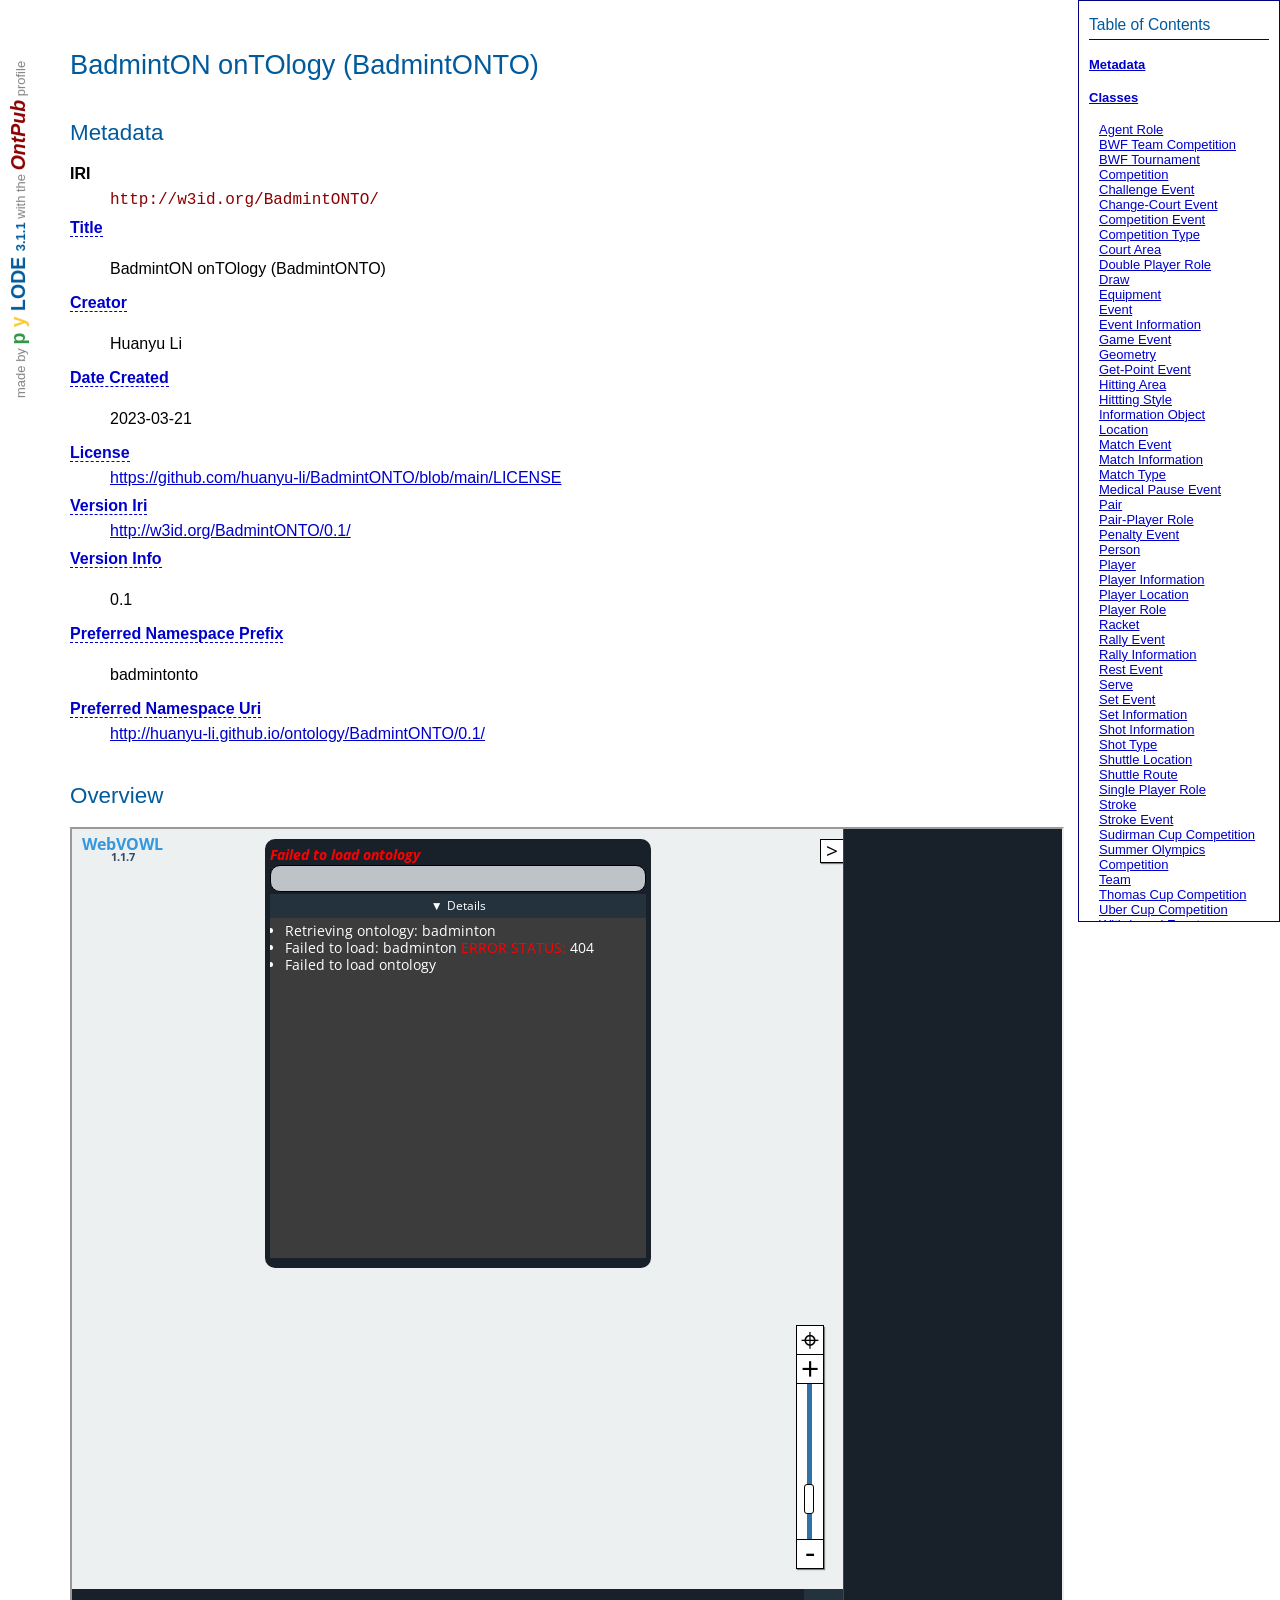
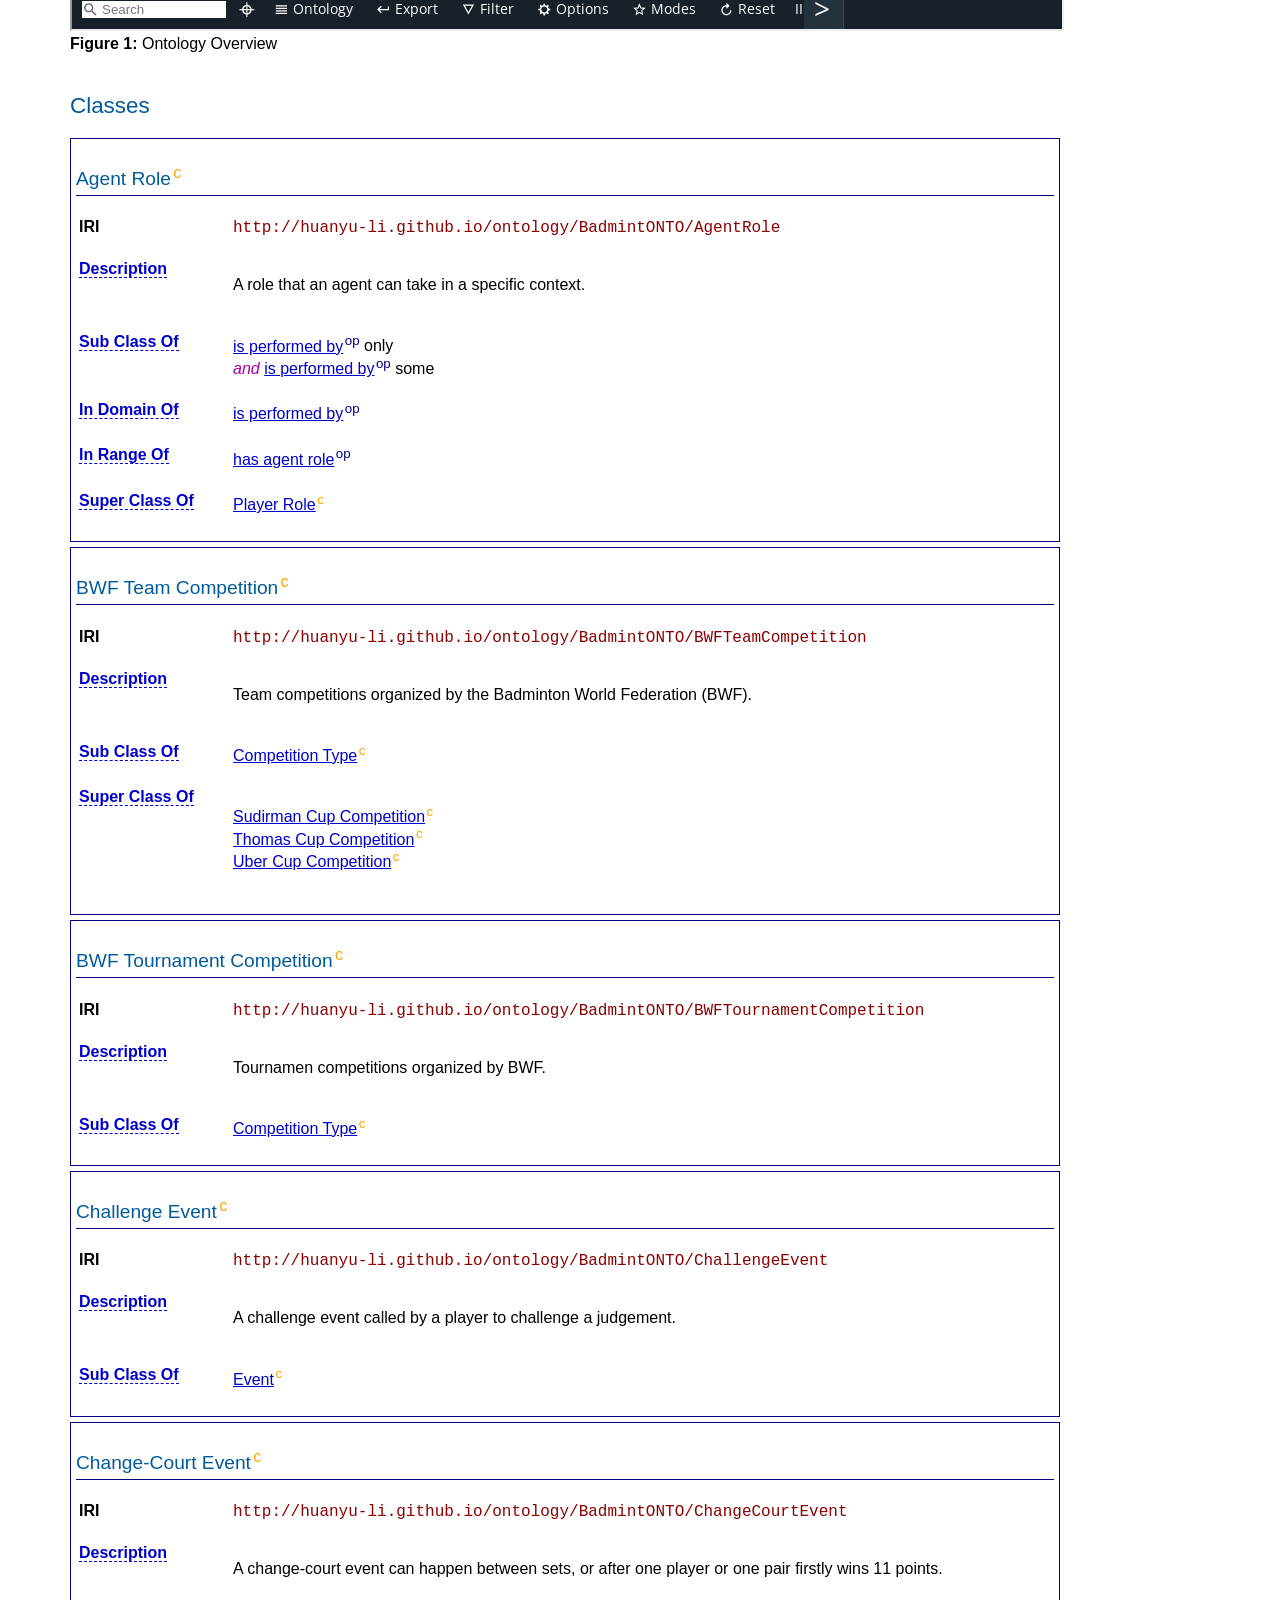
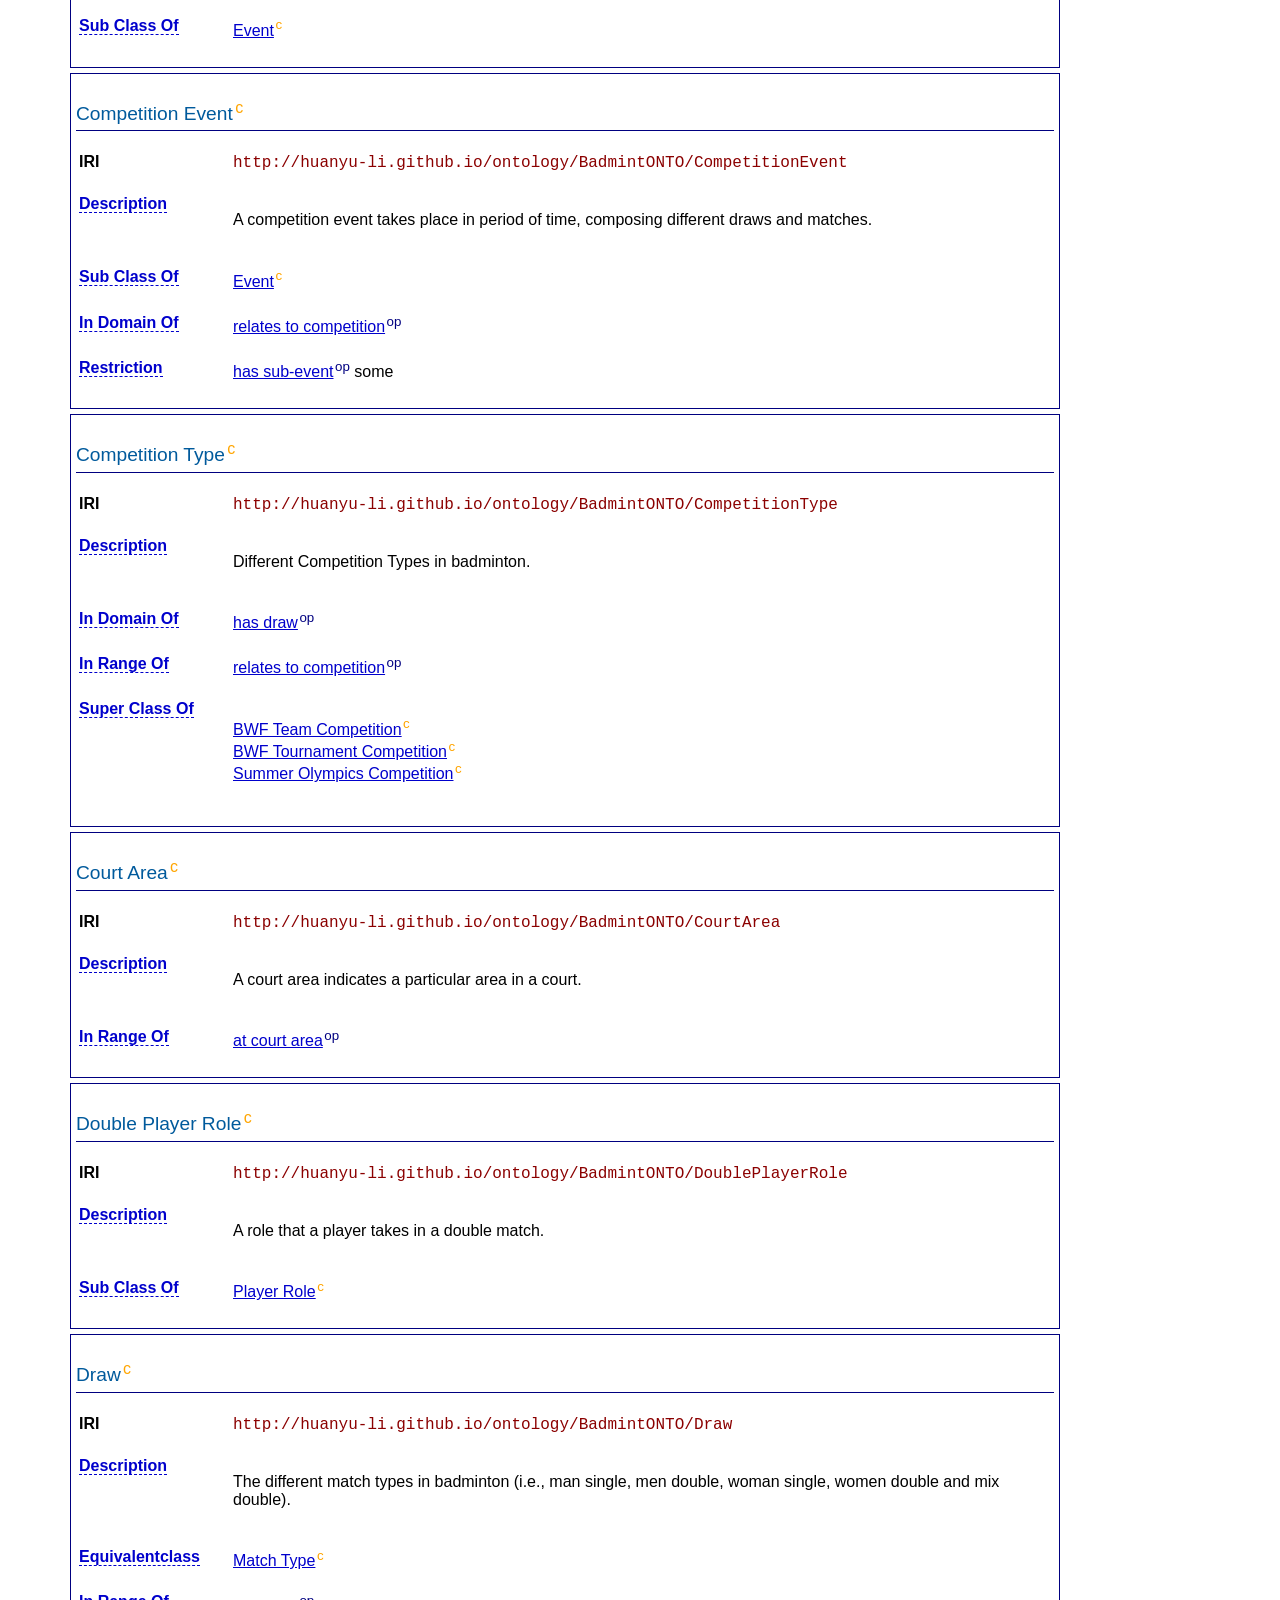
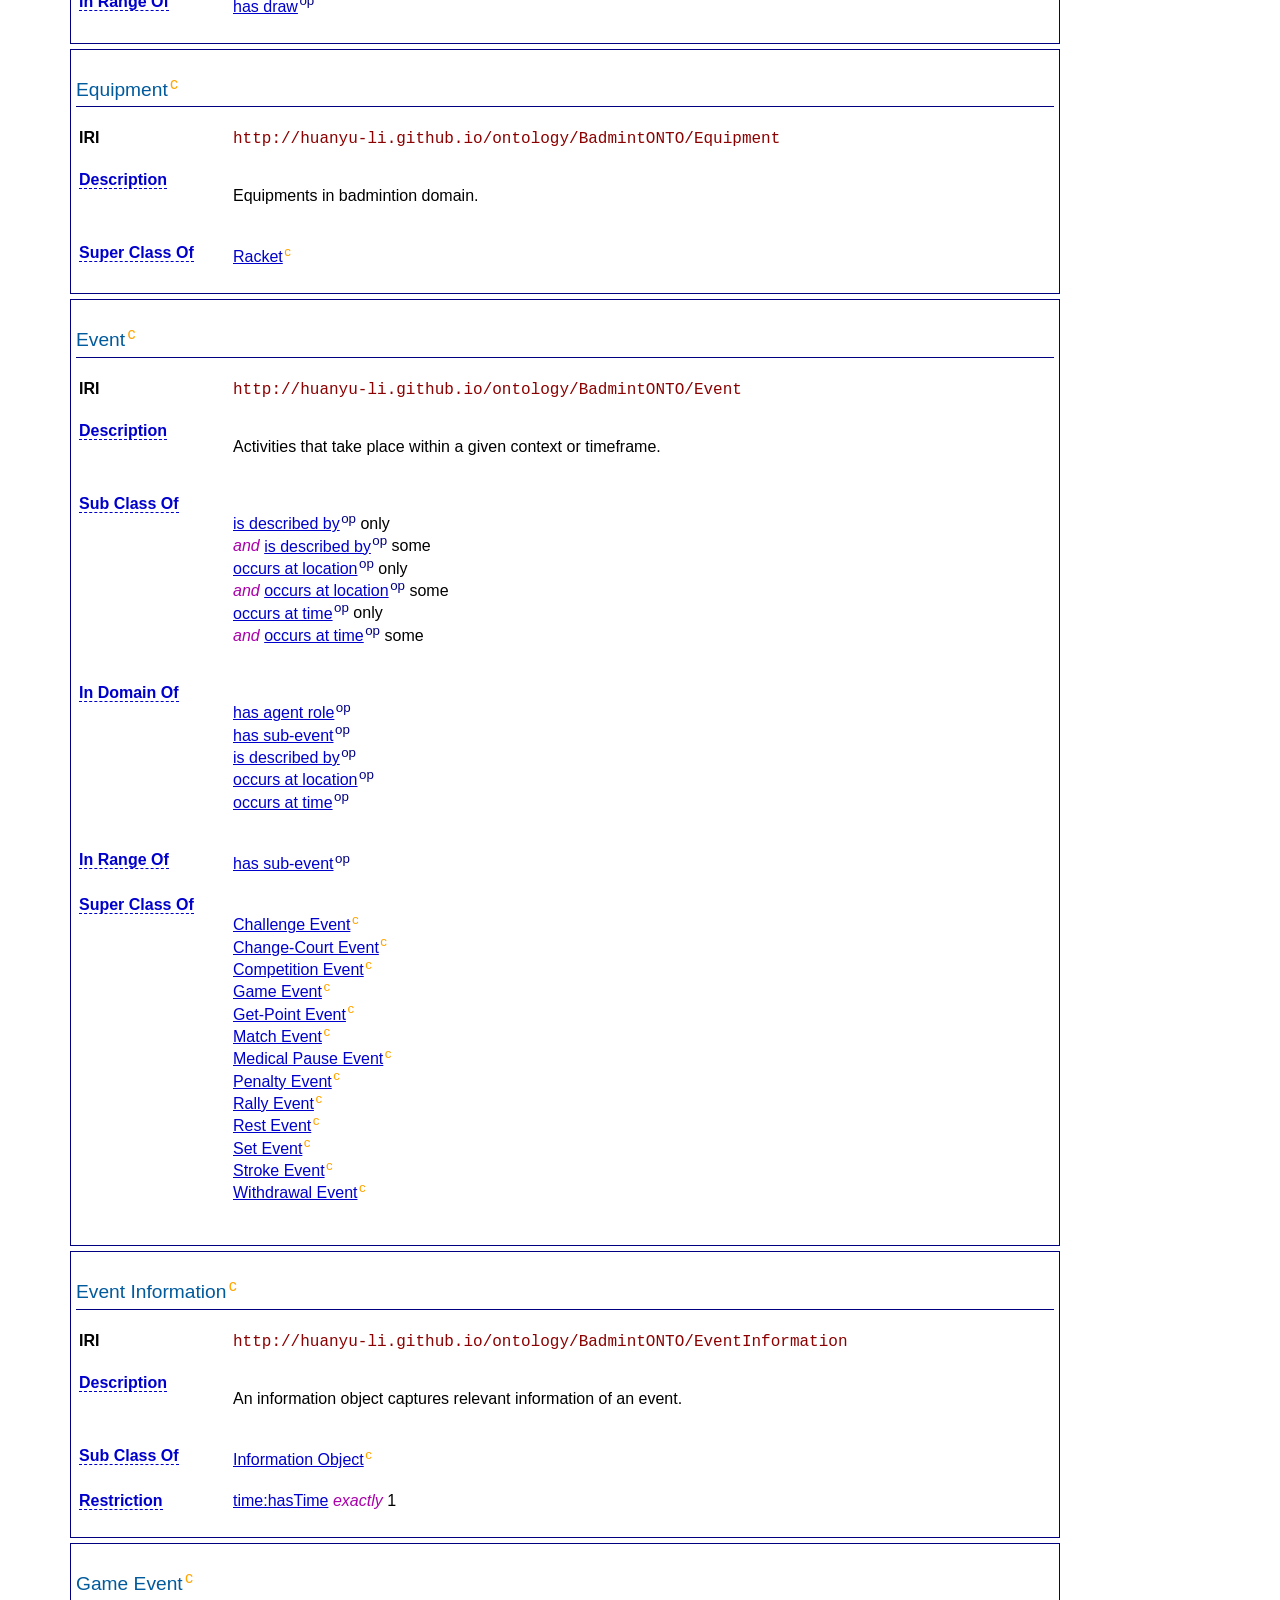
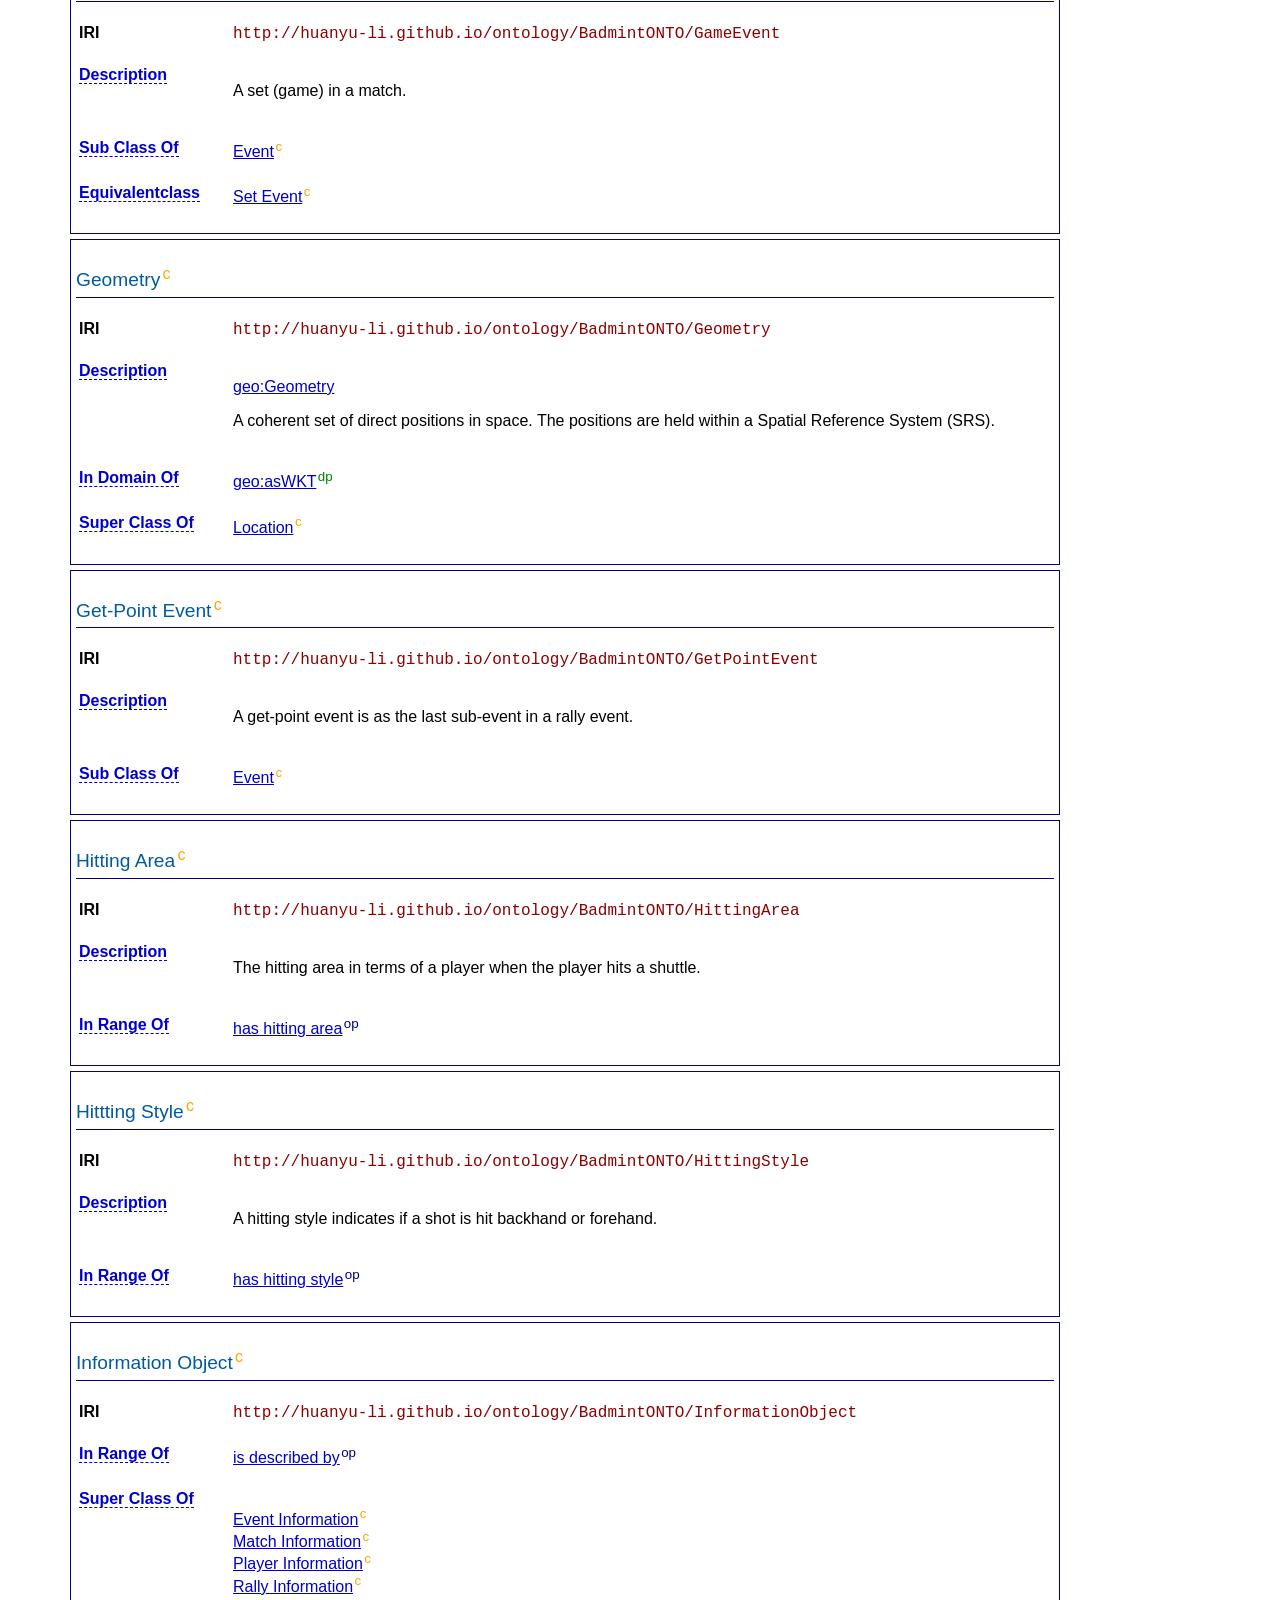
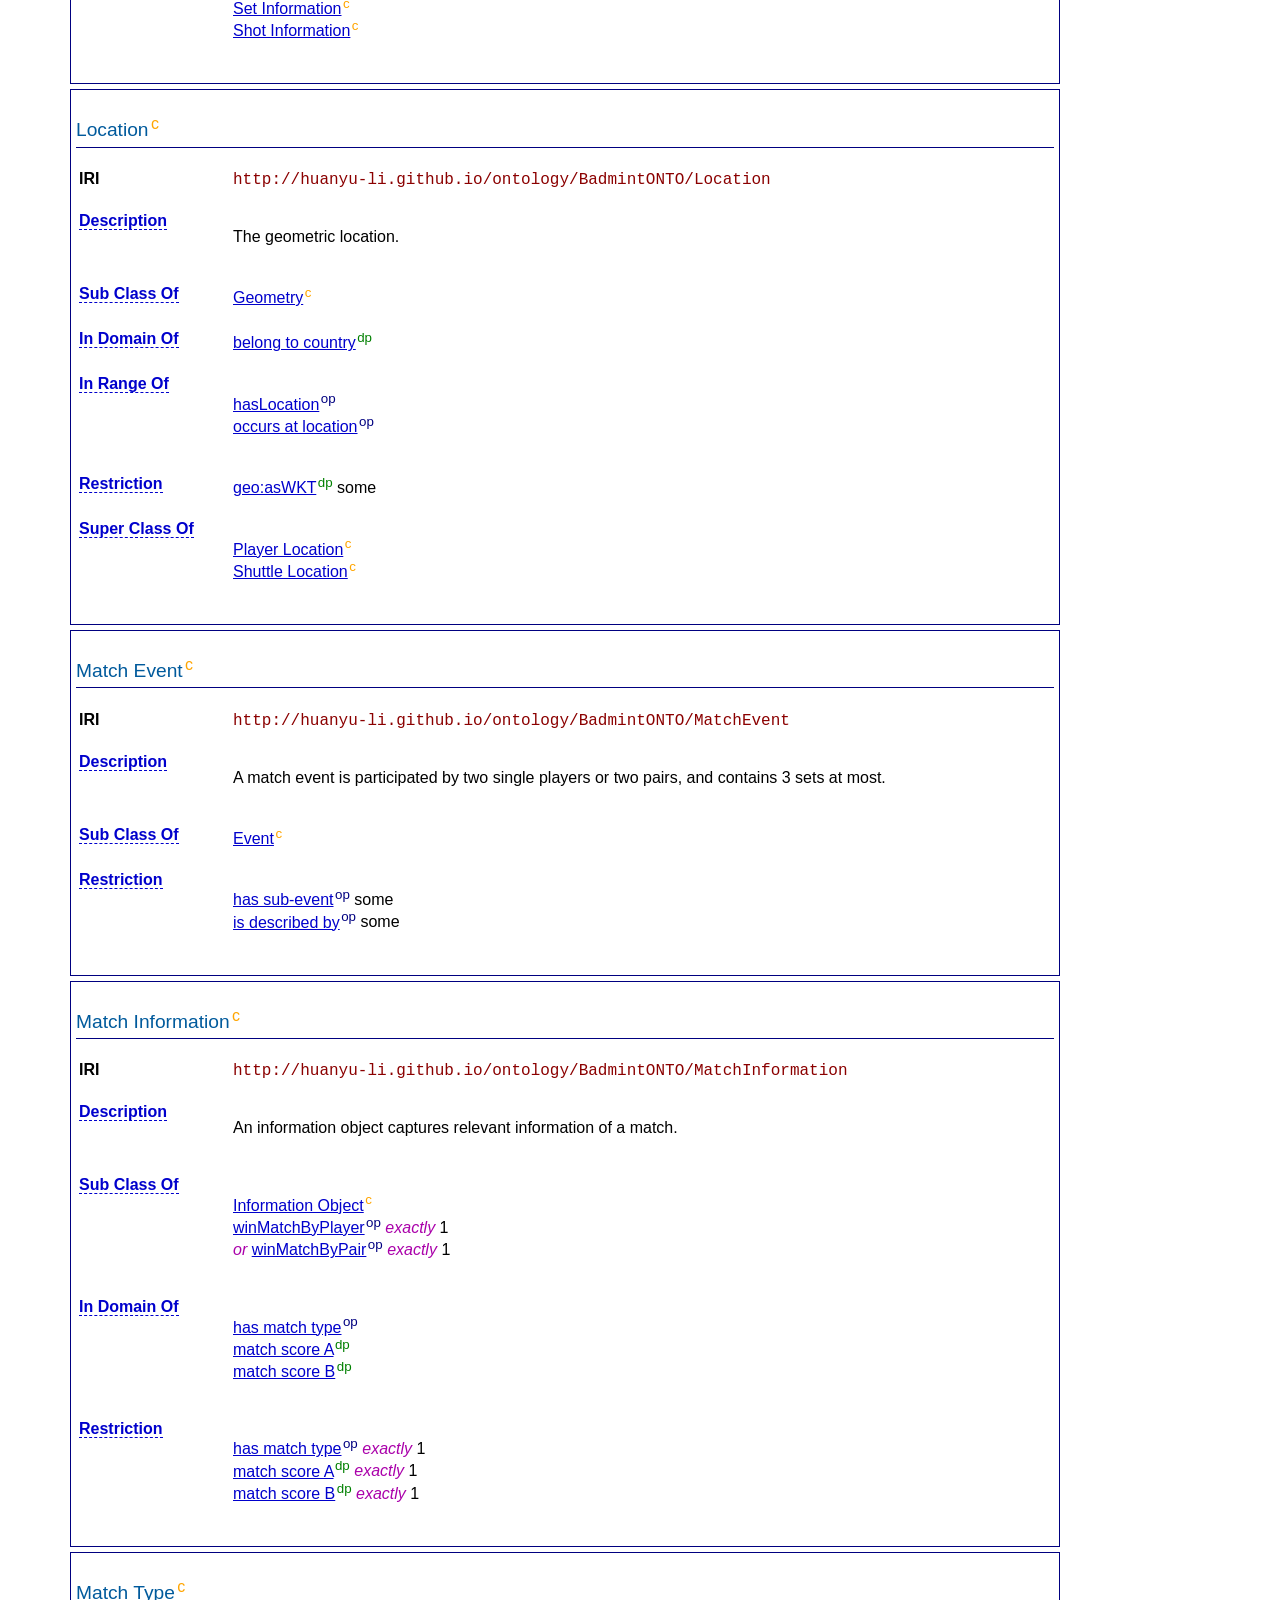
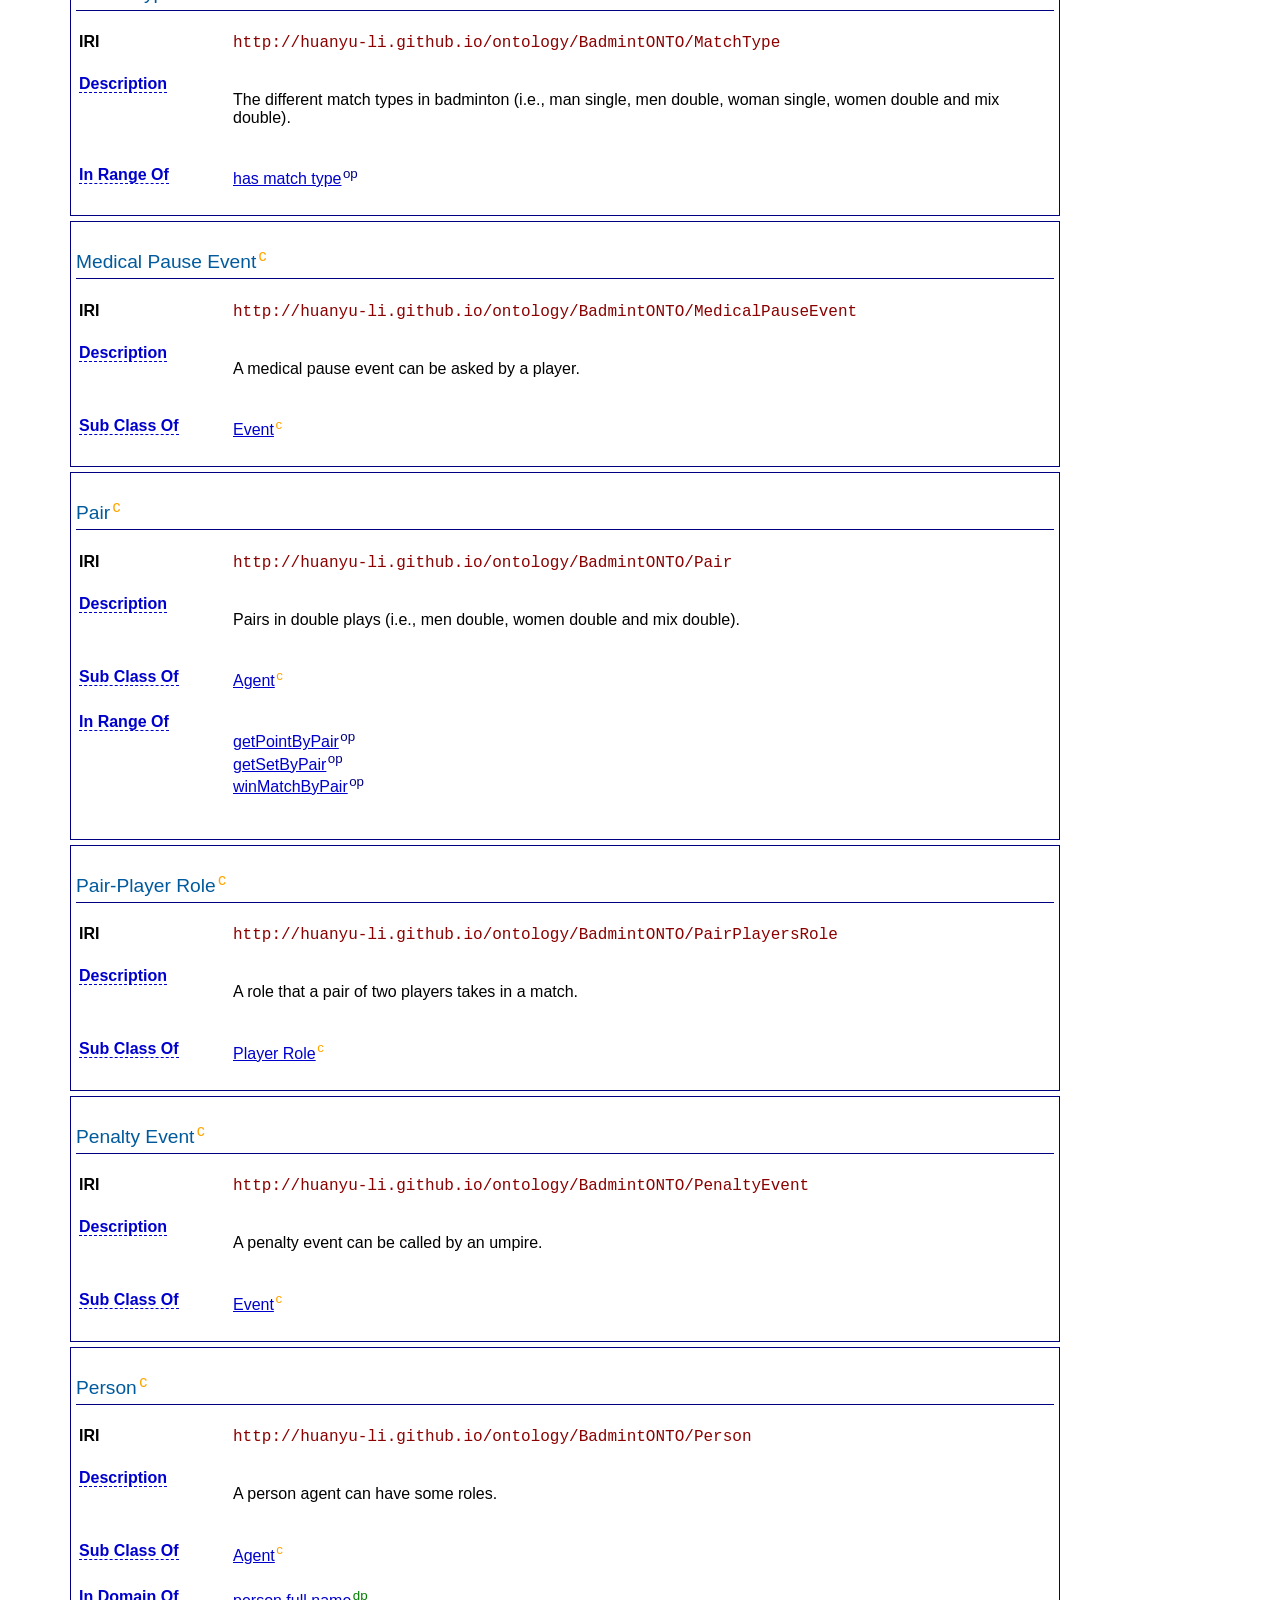
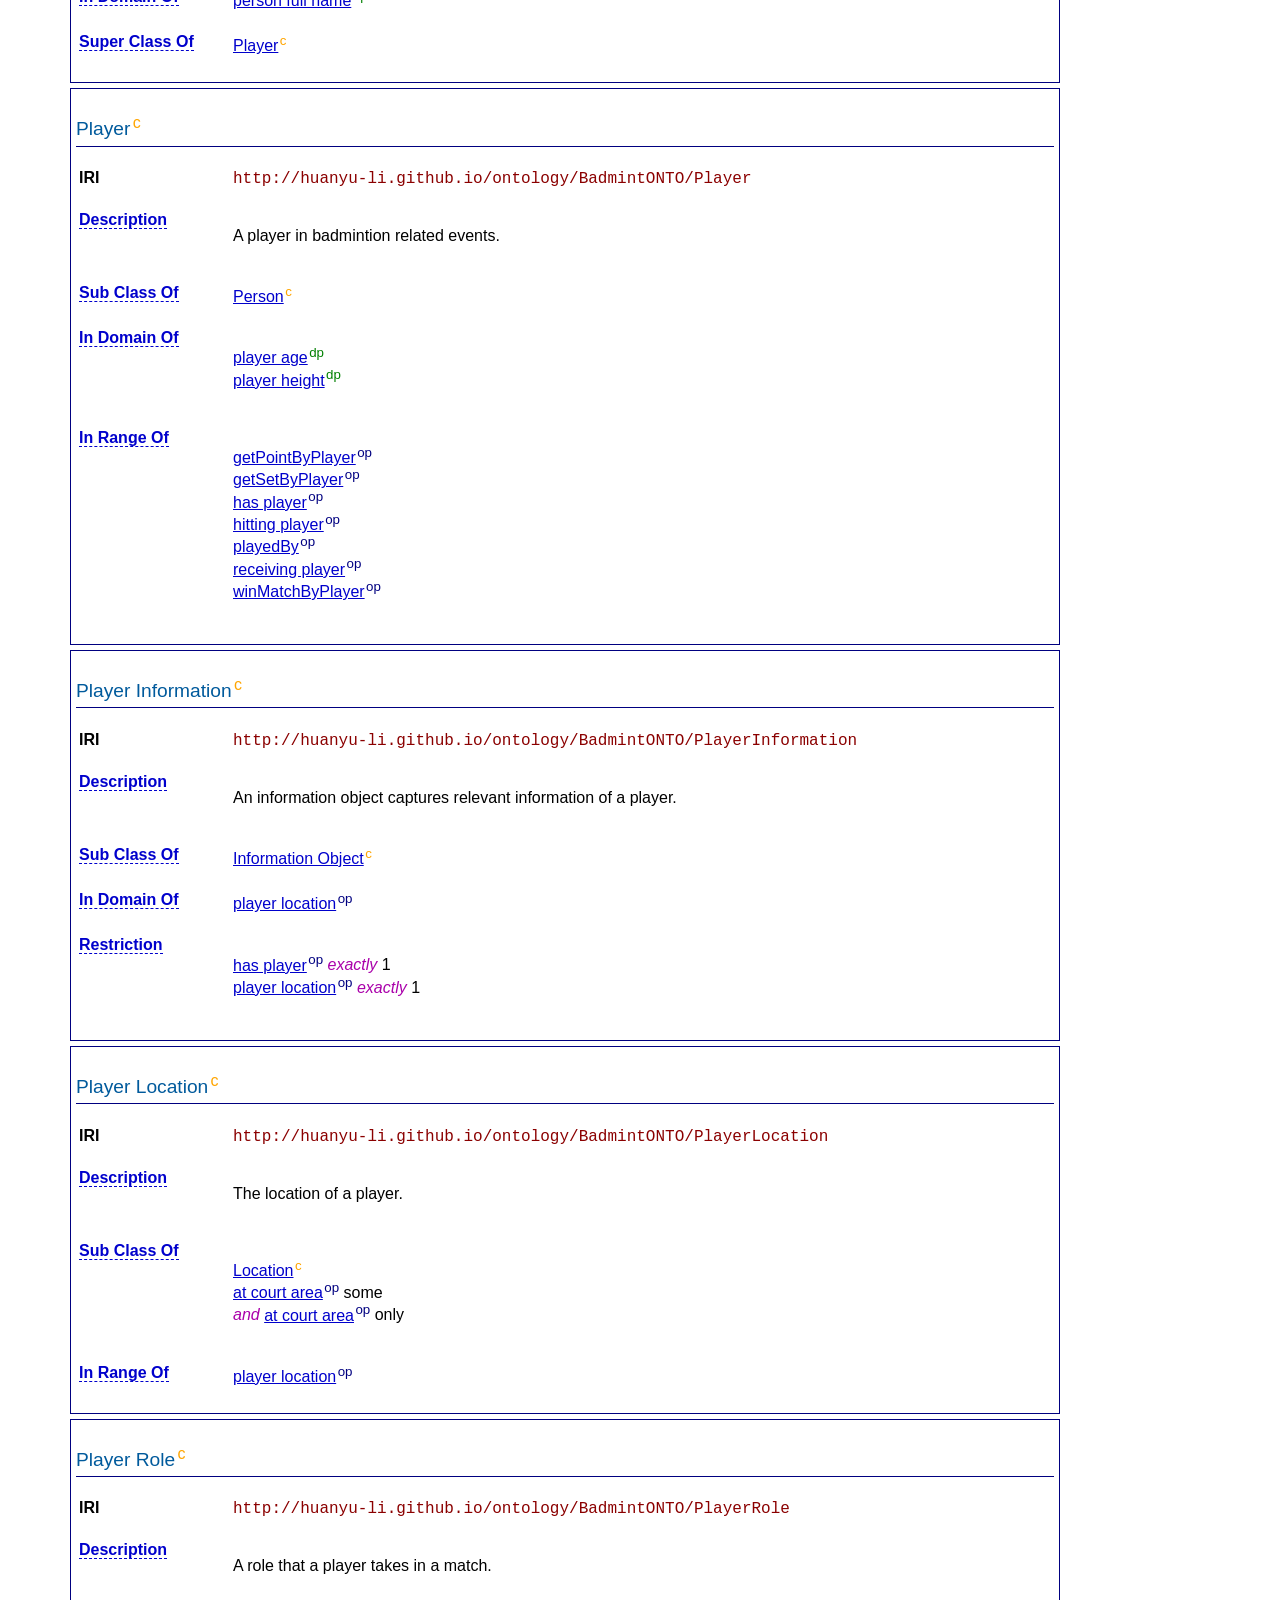
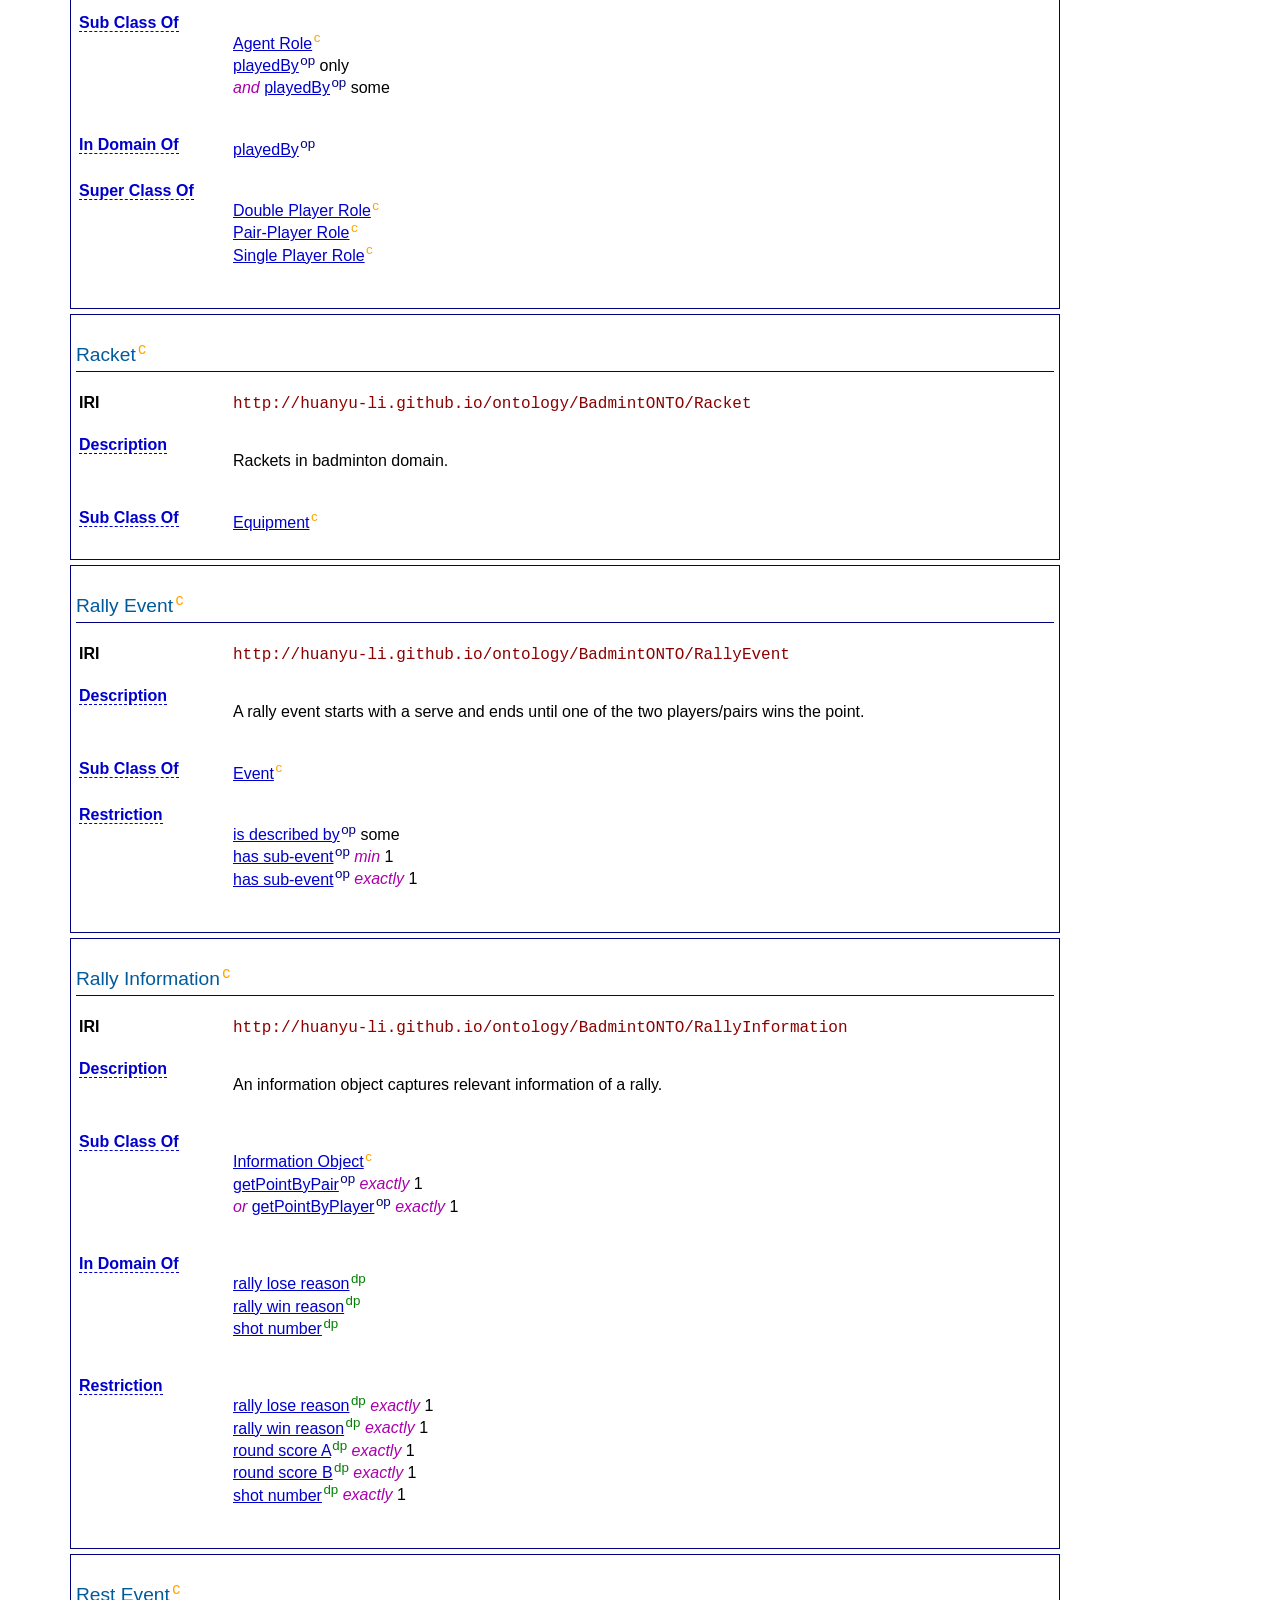
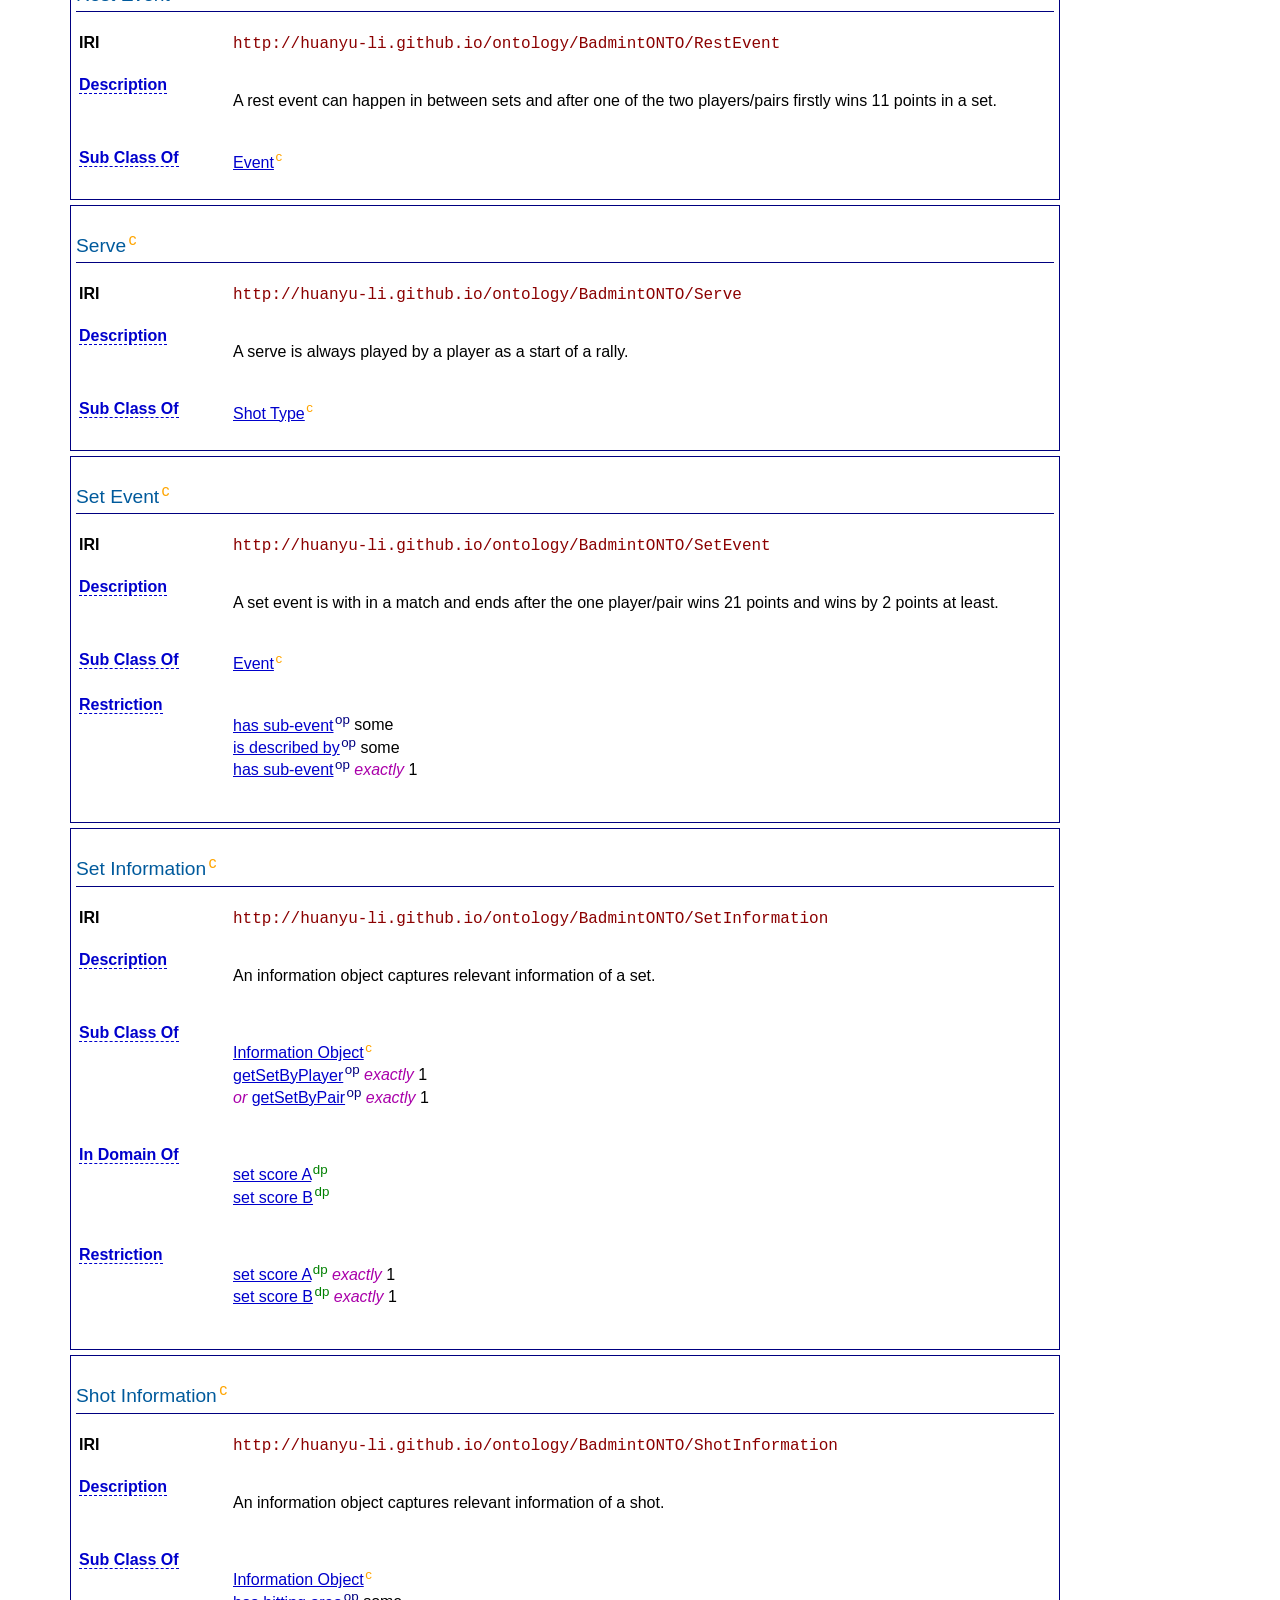
==== doc/index.html @ 3dd190bb "Update" ====
<!DOCTYPE html>
<html>
  <head>
    <title>BadmintON onTOlogy (BadmintONTO)</title>
    <style>
        #pylode {
            position: fixed;
            top: 205px;
            left: -150px;
            font-size: small;
            transform: rotate(-90deg);
            color: grey;
        }
        #pylode a {
            font-size: 1.5em;
            font-weight: bold;
            text-decoration: none;
            color: #005A9C;
        }
        #pylode a:hover {
            color: #333;
        }
        #pylode #p {
            color: #329545;
        }
        #pylode #y {
            color: #f9cb33;
        }
        #pylode #version {
            font-size: 1.0em;
        }

        #profile {
            font-style: italic;
            font-size: 1.25em;
            color: darkred!important;
        }

        .cardinality {
            font-style: italic;
            color: #aa00aa;
        }

        dl {
            /*border: 1px solid navy;*/
            /*padding:5px;*/
        }

        dt {
            font-weight: bold;
            padding: 0;
        }

        dd {
            margin-bottom: 10px;
            padding-top: 7px;
        }

        #metadata ul,
        #classes ul {
            list-style-type: none;
        }

        #metadata ul li,
        #classes ul li {
            margin-left: -40px;
        }

        ul.hlist {
            list-style-type: none;
            border: 1px solid navy;
            padding:5px;
            background-color: #F4FFFF;
        }

        ul.hierarchy {
            border: 1px solid navy;
            padding: 5px 25px 5px 25px;
            background-color: #F4FFFF;
        }


        ul.hlist li {
            display: inline;
            margin-right: 10px;
        }

        .entity {
            border: 1px solid navy;
            margin:5px 0 5px 0;
            padding: 5px;
        }

        .entity th {
            width: 150px;
            vertical-align: top;
        }

        .entity th,
        .entity td {
            padding-bottom: 20px;
        }

        .entity table th {
            text-align: left;
        }

        section#overview img {
            max-width: 1000px;
        }

        h1, h2, h3, h4, h5, h6 {
            text-align: left
        }
        h1, h2, h3 {
            color: #005A9C; background: white
        }
        h1 {
            font: 170% sans-serif;
            line-height: 110%;
        }
        h2 {
            font: 140% sans-serif;
            margin-top:40px;
        }
        h3 {
            font: 120% sans-serif;
            margin-top: 20px;
            padding-bottom: 5px;
            border-bottom: 1px solid navy;
        }
        h4 { font: bold 100% sans-serif }
        h5 { font: italic 100% sans-serif }
        h6 { font: small-caps 100% sans-serif }

        body {
            padding: 2em 70px 2em 70px;
            margin: 0;
            font-family: sans-serif;
            color: black;
            background: white;
            background-position: top left;
            background-attachment: fixed;
            background-repeat: no-repeat;
            text-align: left;
        }

        section {
            max-width: 1500px;
        }

        .figure {
            margin-bottom: 20px;
        }

        :link { color: #00C; background: transparent }
        :visited { color: #609; background: transparent }
        a:active { color: #C00; background: transparent }

        .sup-c,
        .sup-op,
        .sup-fp,
        .sup-dp,
        .sup-ap,
        .sup-p,
        .sup-ni,
        .sup-con,
        .sup-col {
            cursor:help;
        }

        .sup-c {
            color:orange;
        }

        .sup-op {
            color:navy;
        }

        .sup-fp {
            color:lightskyblue;
        }

        .sup-dp {
            color:green;
        }

        .sup-ap {
            color:darkred;
        }

        .sup-p {
            color:black;
        }

        .sup-ni {
            color:brown;
        }

        .sup-con {
            color:orange;
        }

        .sup-col {
            color:darkred;
        }

        sup {
            margin-left: -3px;
        }
        code {
            font-size: large;
            color: darkred;
        }

        /* less prominent links for properties */
        .proplink {
            color: #336;
            text-decoration: none;
        }

#toc {
    position: fixed;
    top: 0;
    right: 0;
    z-index: 2;
    height: 100%;
    overflow-y: auto;
    padding: 10px;
    border: solid 1px navy;
    font-size: small;
    width: 180px;
}
#toc h3 {
    margin-top: 5px;
}

#toc ul {
    list-style: none;
    padding-left: 0;
}

#toc .first > li {
    margin-top: 5px;
}

#toc .second,
#toc .third {
    padding-left: 10px;
}

#content {
    width: calc(100% - 150px);
}

.hover_property {
    cursor: help;
    text-decoration: none;
    border-bottom: dashed 1px;
}

.setclass {
    list-style-type: none;
}

code{
    word-wrap: break-word;
  }
table {
    table-layout: fixed;
    width: 100%;
}
td {
    word-wrap: break-word;
}
#legend table.entity {
    width: 25%;
}
	</style>
    <link href="[data-uri]" rel="icon" sizes="16x16" type="image/png">
    <link href="[data-uri]" rel="icon" sizes="32x32" type="image/png">
    <meta content="text/html; charset=utf-8" http-equiv="Content-Type">
    <script id="schema.org" type="application/ld+json">
[
  {
    "@id": "http://w3id.org/BadmintONTO/",
    "@type": [
      "https://schema.org/DefinedTermSet"
    ],
    "https://schema.org/creator": [
      {
        "@value": "Huanyu Li"
      }
    ],
    "https://schema.org/dateCreated": [
      {
        "@value": "2023-03-21"
      }
    ],
    "https://schema.org/license": [
      {
        "@value": "https://github.com/huanyu-li/BadmintONTO/blob/main/LICENSE"
      }
    ],
    "https://schema.org/name": [
      {
        "@value": "BadmintON onTOlogy (BadmintONTO)"
      }
    ]
  }
]
	</script>
  </head>
  <body>
    <div id="content">
      <div class="section" id="metadata">
        <h1>BadmintON onTOlogy (BadmintONTO)</h1>
        <h2>Metadata</h2>
        <dl>
          <div>
            <dt>
              <strong>IRI</strong>
            </dt>
            <dd>
              <code>http://w3id.org/BadmintONTO/</code>
            </dd>
          </div>
          <div>
            <dt>
              <a class="hover_property" href="http://purl.org/dc/terms/title" title="A name given to the resource. Defined in DCMI Metadata Terms">Title</a>
            </dt>
            <dd><p>BadmintON onTOlogy (BadmintONTO)</p></dd>
          </div>
          <div>
            <dt>
              <a class="hover_property" href="http://purl.org/dc/terms/creator" title="An entity responsible for making the resource. Defined in DCMI Metadata Terms">Creator</a>
            </dt>
            <dd><p>Huanyu Li</p></dd>
          </div>
          <div>
            <dt>
              <a class="hover_property" href="http://purl.org/dc/terms/created" title="Date of creation of the resource. Defined in DCMI Metadata Terms">Date Created</a>
            </dt>
            <dd><p>2023-03-21</p></dd>
          </div>
          <div>
            <dt>
              <a class="hover_property" href="http://purl.org/dc/terms/license" title="A legal document giving official permission to do something with the resource. Defined in DCMI Metadata Terms">License</a>
            </dt>
            <dd>
              <a href="https://github.com/huanyu-li/BadmintONTO/blob/main/LICENSE">https://github.com/huanyu-li/BadmintONTO/blob/main/LICENSE</a>
            </dd>
          </div>
          <div>
            <dt>
              <a class="hover_property" href="http://www.w3.org/2002/07/owl#versionIRI" title="The property that identifies the version IRI of an ontology. Defined in The OWL 2 Schema vocabulary (OWL 2)">Version Iri</a>
            </dt>
            <dd>
              <a href="http://w3id.org/BadmintONTO/0.1/">http://w3id.org/BadmintONTO/0.1/</a>
            </dd>
          </div>
          <div>
            <dt>
              <a class="hover_property" href="http://www.w3.org/2002/07/owl#versionInfo" title="The annotation property that provides version information for an ontology or another OWL construct. Defined in The OWL 2 Schema vocabulary (OWL 2)">Version Info</a>
            </dt>
            <dd><p>0.1</p></dd>
          </div>
          <div>
            <dt>
              <a class="hover_property" href="http://purl.org/vocab/vann/preferredNamespacePrefix" title="None. Defined in None">Preferred Namespace Prefix</a>
            </dt>
            <dd><p>badmintonto</p></dd>
          </div>
          <div>
            <dt>
              <a class="hover_property" href="http://purl.org/vocab/vann/preferredNamespaceUri" title="None. Defined in None">Preferred Namespace Uri</a>
            </dt>
            <dd>
              <a href="http://huanyu-li.github.io/ontology/BadmintONTO/0.1/">http://huanyu-li.github.io/ontology/BadmintONTO/0.1/</a>
            </dd>
          </div>
        </dl>
      </div>
    <div class="section" id="overview">
        <h2>Overview</h2>
          <div class="figure">
              <iframe width="100%" height ="800px" src="webvowl/index.html#badminton"></iframe>
              <div class="caption">
                <strong>Figure 1:</strong>
                    Ontology Overview
              </div>
          </div>
        </div>
      <div class="section" id="classes">
        <h2>Classes</h2>
        <div class="property entity" id="AgentRole">
          <h3>Agent Role
            <sup class="sup-c" title="OWL/RDFS Class">c</sup>
          </h3>
          <table>
            <tr>
              <th>IRI</th>
              <td>
                <code>http://huanyu-li.github.io/ontology/BadmintONTO/AgentRole</code>
              </td>
            </tr>
            <tr>
              <th>
                <a class="hover_property" href="http://purl.org/dc/terms/description" title="An account of the resource. Defined in DCMI Metadata Terms">Description</a>
              </th>
              <td><p>A role that an agent can take in a specific context.</p></td>
            </tr>
            <tr>
              <th>
                <a class="hover_property" href="http://www.w3.org/2000/01/rdf-schema#subClassOf" title="The subject is a subclass of a class. Defined in The RDF Schema vocabulary (RDFS)">Sub Class Of</a>
              </th>
              <td><span>
  <span>
    <span>
      <a href="http://huanyu-li.github.io/ontology/BadmintONTO/isPerformedBy">is performed by</a>
      <sup class="sup-op" title="OWL Object Property">op</sup>
    </span>only<br>
  </span>
</span> <span class="cardinality">and</span> <span>
  <span>
    <span>
      <a href="http://huanyu-li.github.io/ontology/BadmintONTO/isPerformedBy">is performed by</a>
      <sup class="sup-op" title="OWL Object Property">op</sup>
    </span>some<br>
  </span>
</span></td>
            </tr>
            <tr>
              <th>
                <a class="hover_property" href="https://w3id.org/profile/ontdoc/inDomainOf" title="Inverse of rdfs:domain. Defined in Ontology Documentation Profile">In Domain Of</a>
              </th>
              <td>
                <span>
                  <a href="http://huanyu-li.github.io/ontology/BadmintONTO/isPerformedBy">is performed by</a>
                  <sup class="sup-op" title="OWL Object Property">op</sup>
                </span>
              </td>
            </tr>
            <tr>
              <th>
                <a class="hover_property" href="https://w3id.org/profile/ontdoc/inRangeOf" title="Inverse of rdfs:range. Defined in Ontology Documentation Profile">In Range Of</a>
              </th>
              <td>
                <span>
                  <a href="http://huanyu-li.github.io/ontology/BadmintONTO/hasAgentRole">has agent role</a>
                  <sup class="sup-op" title="OWL Object Property">op</sup>
                </span>
              </td>
            </tr>
            <tr>
              <th>
                <a class="hover_property" href="https://w3id.org/profile/ontdoc/superClassOf" title="Inverse of RDFS' subClassOf. Defined in Ontology Documentation Profile">Super Class Of</a>
              </th>
              <td>
                <span>
                  <a href="http://huanyu-li.github.io/ontology/BadmintONTO/PlayerRole">Player Role</a>
                  <sup class="sup-c" title="OWL/RDFS Class">c</sup>
                </span>
              </td>
            </tr>
          </table>
        </div>
        <div class="property entity" id="BWFTeamCompetition">
          <h3>BWF Team Competition
            <sup class="sup-c" title="OWL/RDFS Class">c</sup>
          </h3>
          <table>
            <tr>
              <th>IRI</th>
              <td>
                <code>http://huanyu-li.github.io/ontology/BadmintONTO/BWFTeamCompetition</code>
              </td>
            </tr>
            <tr>
              <th>
                <a class="hover_property" href="http://purl.org/dc/terms/description" title="An account of the resource. Defined in DCMI Metadata Terms">Description</a>
              </th>
              <td><p>Team competitions organized by the Badminton World Federation (BWF).</p></td>
            </tr>
            <tr>
              <th>
                <a class="hover_property" href="http://www.w3.org/2000/01/rdf-schema#subClassOf" title="The subject is a subclass of a class. Defined in The RDF Schema vocabulary (RDFS)">Sub Class Of</a>
              </th>
              <td>
                <span>
                  <a href="http://huanyu-li.github.io/ontology/BadmintONTO/CompetitionType">Competition Type</a>
                  <sup class="sup-c" title="OWL/RDFS Class">c</sup>
                </span>
              </td>
            </tr>
            <tr>
              <th>
                <a class="hover_property" href="https://w3id.org/profile/ontdoc/superClassOf" title="Inverse of RDFS' subClassOf. Defined in Ontology Documentation Profile">Super Class Of</a>
              </th>
              <td>
                <ul>
                  <li>
                    <span>
                      <a href="http://huanyu-li.github.io/ontology/BadmintONTO/SudirmanCupCompetition">Sudirman Cup Competition</a>
                      <sup class="sup-c" title="OWL/RDFS Class">c</sup>
                    </span>
                  </li>
                  <li>
                    <span>
                      <a href="http://huanyu-li.github.io/ontology/BadmintONTO/ThomasCupCompetition">Thomas Cup Competition</a>
                      <sup class="sup-c" title="OWL/RDFS Class">c</sup>
                    </span>
                  </li>
                  <li>
                    <span>
                      <a href="http://huanyu-li.github.io/ontology/BadmintONTO/UberCupCompetition">Uber Cup Competition</a>
                      <sup class="sup-c" title="OWL/RDFS Class">c</sup>
                    </span>
                  </li>
                </ul>
              </td>
            </tr>
          </table>
        </div>
        <div class="property entity" id="BWFTournamentCompetition">
          <h3>BWF Tournament Competition
            <sup class="sup-c" title="OWL/RDFS Class">c</sup>
          </h3>
          <table>
            <tr>
              <th>IRI</th>
              <td>
                <code>http://huanyu-li.github.io/ontology/BadmintONTO/BWFTournamentCompetition</code>
              </td>
            </tr>
            <tr>
              <th>
                <a class="hover_property" href="http://purl.org/dc/terms/description" title="An account of the resource. Defined in DCMI Metadata Terms">Description</a>
              </th>
              <td><p>Tournamen competitions organized by BWF.</p></td>
            </tr>
            <tr>
              <th>
                <a class="hover_property" href="http://www.w3.org/2000/01/rdf-schema#subClassOf" title="The subject is a subclass of a class. Defined in The RDF Schema vocabulary (RDFS)">Sub Class Of</a>
              </th>
              <td>
                <span>
                  <a href="http://huanyu-li.github.io/ontology/BadmintONTO/CompetitionType">Competition Type</a>
                  <sup class="sup-c" title="OWL/RDFS Class">c</sup>
                </span>
              </td>
            </tr>
          </table>
        </div>
        <div class="property entity" id="ChallengeEvent">
          <h3>Challenge Event
            <sup class="sup-c" title="OWL/RDFS Class">c</sup>
          </h3>
          <table>
            <tr>
              <th>IRI</th>
              <td>
                <code>http://huanyu-li.github.io/ontology/BadmintONTO/ChallengeEvent</code>
              </td>
            </tr>
            <tr>
              <th>
                <a class="hover_property" href="http://purl.org/dc/terms/description" title="An account of the resource. Defined in DCMI Metadata Terms">Description</a>
              </th>
              <td><p>A challenge event called by a player to challenge a judgement.</p></td>
            </tr>
            <tr>
              <th>
                <a class="hover_property" href="http://www.w3.org/2000/01/rdf-schema#subClassOf" title="The subject is a subclass of a class. Defined in The RDF Schema vocabulary (RDFS)">Sub Class Of</a>
              </th>
              <td>
                <span>
                  <a href="http://huanyu-li.github.io/ontology/BadmintONTO/Event">Event</a>
                  <sup class="sup-c" title="OWL/RDFS Class">c</sup>
                </span>
              </td>
            </tr>
          </table>
        </div>
        <div class="property entity" id="Change-CourtEvent">
          <h3>Change-Court Event
            <sup class="sup-c" title="OWL/RDFS Class">c</sup>
          </h3>
          <table>
            <tr>
              <th>IRI</th>
              <td>
                <code>http://huanyu-li.github.io/ontology/BadmintONTO/ChangeCourtEvent</code>
              </td>
            </tr>
            <tr>
              <th>
                <a class="hover_property" href="http://purl.org/dc/terms/description" title="An account of the resource. Defined in DCMI Metadata Terms">Description</a>
              </th>
              <td><p>A change-court event can happen between sets, or after one player or one pair firstly wins 11 points.</p></td>
            </tr>
            <tr>
              <th>
                <a class="hover_property" href="http://www.w3.org/2000/01/rdf-schema#subClassOf" title="The subject is a subclass of a class. Defined in The RDF Schema vocabulary (RDFS)">Sub Class Of</a>
              </th>
              <td>
                <span>
                  <a href="http://huanyu-li.github.io/ontology/BadmintONTO/Event">Event</a>
                  <sup class="sup-c" title="OWL/RDFS Class">c</sup>
                </span>
              </td>
            </tr>
          </table>
        </div>
        <div class="property entity" id="CompetitionEvent">
          <h3>Competition Event
            <sup class="sup-c" title="OWL/RDFS Class">c</sup>
          </h3>
          <table>
            <tr>
              <th>IRI</th>
              <td>
                <code>http://huanyu-li.github.io/ontology/BadmintONTO/CompetitionEvent</code>
              </td>
            </tr>
            <tr>
              <th>
                <a class="hover_property" href="http://purl.org/dc/terms/description" title="An account of the resource. Defined in DCMI Metadata Terms">Description</a>
              </th>
              <td><p>A competition event takes place in period of time, composing different draws and matches.</p></td>
            </tr>
            <tr>
              <th>
                <a class="hover_property" href="http://www.w3.org/2000/01/rdf-schema#subClassOf" title="The subject is a subclass of a class. Defined in The RDF Schema vocabulary (RDFS)">Sub Class Of</a>
              </th>
              <td>
                <span>
                  <a href="http://huanyu-li.github.io/ontology/BadmintONTO/Event">Event</a>
                  <sup class="sup-c" title="OWL/RDFS Class">c</sup>
                </span>
              </td>
            </tr>
            <tr>
              <th>
                <a class="hover_property" href="https://w3id.org/profile/ontdoc/inDomainOf" title="Inverse of rdfs:domain. Defined in Ontology Documentation Profile">In Domain Of</a>
              </th>
              <td>
                <span>
                  <a href="http://huanyu-li.github.io/ontology/BadmintONTO/relatesToCompetition">relates to competition</a>
                  <sup class="sup-op" title="OWL Object Property">op</sup>
                </span>
              </td>
            </tr>
            <tr>
              <th>
                <a class="hover_property" href="https://w3id.org/profile/ontdoc/restriction" title="Convenience property for things that subclass owl:Restriction. Defined in Ontology Documentation Profile">Restriction</a>
              </th>
              <td>
                <span>
                  <span>
                    <span>
                      <a href="http://huanyu-li.github.io/ontology/BadmintONTO/hasSubEvent">has sub-event</a>
                      <sup class="sup-op" title="OWL Object Property">op</sup>
                    </span>some<br>
                  </span>
                </span>
              </td>
            </tr>
          </table>
        </div>
        <div class="property entity" id="CompetitionType">
          <h3>Competition Type
            <sup class="sup-c" title="OWL/RDFS Class">c</sup>
          </h3>
          <table>
            <tr>
              <th>IRI</th>
              <td>
                <code>http://huanyu-li.github.io/ontology/BadmintONTO/CompetitionType</code>
              </td>
            </tr>
            <tr>
              <th>
                <a class="hover_property" href="http://purl.org/dc/terms/description" title="An account of the resource. Defined in DCMI Metadata Terms">Description</a>
              </th>
              <td><p>Different Competition Types in badminton.</p></td>
            </tr>
            <tr>
              <th>
                <a class="hover_property" href="https://w3id.org/profile/ontdoc/inDomainOf" title="Inverse of rdfs:domain. Defined in Ontology Documentation Profile">In Domain Of</a>
              </th>
              <td>
                <span>
                  <a href="http://huanyu-li.github.io/ontology/BadmintONTO/hasDraw">has draw</a>
                  <sup class="sup-op" title="OWL Object Property">op</sup>
                </span>
              </td>
            </tr>
            <tr>
              <th>
                <a class="hover_property" href="https://w3id.org/profile/ontdoc/inRangeOf" title="Inverse of rdfs:range. Defined in Ontology Documentation Profile">In Range Of</a>
              </th>
              <td>
                <span>
                  <a href="http://huanyu-li.github.io/ontology/BadmintONTO/relatesToCompetition">relates to competition</a>
                  <sup class="sup-op" title="OWL Object Property">op</sup>
                </span>
              </td>
            </tr>
            <tr>
              <th>
                <a class="hover_property" href="https://w3id.org/profile/ontdoc/superClassOf" title="Inverse of RDFS' subClassOf. Defined in Ontology Documentation Profile">Super Class Of</a>
              </th>
              <td>
                <ul>
                  <li>
                    <span>
                      <a href="http://huanyu-li.github.io/ontology/BadmintONTO/BWFTeamCompetition">BWF Team Competition</a>
                      <sup class="sup-c" title="OWL/RDFS Class">c</sup>
                    </span>
                  </li>
                  <li>
                    <span>
                      <a href="http://huanyu-li.github.io/ontology/BadmintONTO/BWFTournamentCompetition">BWF Tournament Competition</a>
                      <sup class="sup-c" title="OWL/RDFS Class">c</sup>
                    </span>
                  </li>
                  <li>
                    <span>
                      <a href="http://huanyu-li.github.io/ontology/BadmintONTO/SummerOlymipicsCompetition">Summer Olympics Competition</a>
                      <sup class="sup-c" title="OWL/RDFS Class">c</sup>
                    </span>
                  </li>
                </ul>
              </td>
            </tr>
          </table>
        </div>
        <div class="property entity" id="CourtArea">
          <h3>Court Area
            <sup class="sup-c" title="OWL/RDFS Class">c</sup>
          </h3>
          <table>
            <tr>
              <th>IRI</th>
              <td>
                <code>http://huanyu-li.github.io/ontology/BadmintONTO/CourtArea</code>
              </td>
            </tr>
            <tr>
              <th>
                <a class="hover_property" href="http://purl.org/dc/terms/description" title="An account of the resource. Defined in DCMI Metadata Terms">Description</a>
              </th>
              <td><p>A court area indicates a particular area in a court.</p></td>
            </tr>
            <tr>
              <th>
                <a class="hover_property" href="https://w3id.org/profile/ontdoc/inRangeOf" title="Inverse of rdfs:range. Defined in Ontology Documentation Profile">In Range Of</a>
              </th>
              <td>
                <span>
                  <a href="http://huanyu-li.github.io/ontology/BadmintONTO/atCourtArea">at court area</a>
                  <sup class="sup-op" title="OWL Object Property">op</sup>
                </span>
              </td>
            </tr>
          </table>
        </div>
        <div class="property entity" id="DoublePlayerRole">
          <h3>Double Player Role
            <sup class="sup-c" title="OWL/RDFS Class">c</sup>
          </h3>
          <table>
            <tr>
              <th>IRI</th>
              <td>
                <code>http://huanyu-li.github.io/ontology/BadmintONTO/DoublePlayerRole</code>
              </td>
            </tr>
            <tr>
              <th>
                <a class="hover_property" href="http://purl.org/dc/terms/description" title="An account of the resource. Defined in DCMI Metadata Terms">Description</a>
              </th>
              <td><p>A role that a player takes in a double match.</p></td>
            </tr>
            <tr>
              <th>
                <a class="hover_property" href="http://www.w3.org/2000/01/rdf-schema#subClassOf" title="The subject is a subclass of a class. Defined in The RDF Schema vocabulary (RDFS)">Sub Class Of</a>
              </th>
              <td>
                <span>
                  <a href="http://huanyu-li.github.io/ontology/BadmintONTO/PlayerRole">Player Role</a>
                  <sup class="sup-c" title="OWL/RDFS Class">c</sup>
                </span>
              </td>
            </tr>
          </table>
        </div>
        <div class="property entity" id="Draw">
          <h3>Draw
            <sup class="sup-c" title="OWL/RDFS Class">c</sup>
          </h3>
          <table>
            <tr>
              <th>IRI</th>
              <td>
                <code>http://huanyu-li.github.io/ontology/BadmintONTO/Draw</code>
              </td>
            </tr>
            <tr>
              <th>
                <a class="hover_property" href="http://purl.org/dc/terms/description" title="An account of the resource. Defined in DCMI Metadata Terms">Description</a>
              </th>
              <td><p>The different match types in badminton (i.e., man single, men double, woman single, women double and mix double).</p></td>
            </tr>
            <tr>
              <th>
                <a class="hover_property" href="http://www.w3.org/2002/07/owl#equivalentClass" title="The property that determines that two given classes are equivalent, and that is used to specify datatype definitions. Defined in The OWL 2 Schema vocabulary (OWL 2)">Equivalentclass</a>
              </th>
              <td>
                <span>
                  <a href="http://huanyu-li.github.io/ontology/BadmintONTO/MatchType">Match Type</a>
                  <sup class="sup-c" title="OWL/RDFS Class">c</sup>
                </span>
              </td>
            </tr>
            <tr>
              <th>
                <a class="hover_property" href="https://w3id.org/profile/ontdoc/inRangeOf" title="Inverse of rdfs:range. Defined in Ontology Documentation Profile">In Range Of</a>
              </th>
              <td>
                <span>
                  <a href="http://huanyu-li.github.io/ontology/BadmintONTO/hasDraw">has draw</a>
                  <sup class="sup-op" title="OWL Object Property">op</sup>
                </span>
              </td>
            </tr>
          </table>
        </div>
        <div class="property entity" id="Equipment">
          <h3>Equipment
            <sup class="sup-c" title="OWL/RDFS Class">c</sup>
          </h3>
          <table>
            <tr>
              <th>IRI</th>
              <td>
                <code>http://huanyu-li.github.io/ontology/BadmintONTO/Equipment</code>
              </td>
            </tr>
            <tr>
              <th>
                <a class="hover_property" href="http://purl.org/dc/terms/description" title="An account of the resource. Defined in DCMI Metadata Terms">Description</a>
              </th>
              <td><p>Equipments in badmintion domain.</p></td>
            </tr>
            <tr>
              <th>
                <a class="hover_property" href="https://w3id.org/profile/ontdoc/superClassOf" title="Inverse of RDFS' subClassOf. Defined in Ontology Documentation Profile">Super Class Of</a>
              </th>
              <td>
                <span>
                  <a href="http://huanyu-li.github.io/ontology/BadmintONTO/Racket">Racket</a>
                  <sup class="sup-c" title="OWL/RDFS Class">c</sup>
                </span>
              </td>
            </tr>
          </table>
        </div>
        <div class="property entity" id="Event">
          <h3>Event
            <sup class="sup-c" title="OWL/RDFS Class">c</sup>
          </h3>
          <table>
            <tr>
              <th>IRI</th>
              <td>
                <code>http://huanyu-li.github.io/ontology/BadmintONTO/Event</code>
              </td>
            </tr>
            <tr>
              <th>
                <a class="hover_property" href="http://purl.org/dc/terms/description" title="An account of the resource. Defined in DCMI Metadata Terms">Description</a>
              </th>
              <td><p>Activities that take place within a given context or timeframe.</p></td>
            </tr>
            <tr>
              <th>
                <a class="hover_property" href="http://www.w3.org/2000/01/rdf-schema#subClassOf" title="The subject is a subclass of a class. Defined in The RDF Schema vocabulary (RDFS)">Sub Class Of</a>
              </th>
              <td>
                <ul>
                  <li><span>
  <span>
    <span>
      <a href="http://huanyu-li.github.io/ontology/BadmintONTO/isDescribedBy">is described by</a>
      <sup class="sup-op" title="OWL Object Property">op</sup>
    </span>only<br>
  </span>
</span> <span class="cardinality">and</span> <span>
  <span>
    <span>
      <a href="http://huanyu-li.github.io/ontology/BadmintONTO/isDescribedBy">is described by</a>
      <sup class="sup-op" title="OWL Object Property">op</sup>
    </span>some<br>
  </span>
</span></li>
                  <li><span>
  <span>
    <span>
      <a href="http://huanyu-li.github.io/ontology/BadmintONTO/occursAtLocation">occurs at location</a>
      <sup class="sup-op" title="OWL Object Property">op</sup>
    </span>only<br>
  </span>
</span> <span class="cardinality">and</span> <span>
  <span>
    <span>
      <a href="http://huanyu-li.github.io/ontology/BadmintONTO/occursAtLocation">occurs at location</a>
      <sup class="sup-op" title="OWL Object Property">op</sup>
    </span>some<br>
  </span>
</span></li>
                  <li><span>
  <span>
    <span>
      <a href="http://huanyu-li.github.io/ontology/BadmintONTO/occursAtTime">occurs at time</a>
      <sup class="sup-op" title="OWL Object Property">op</sup>
    </span>only<br>
  </span>
</span> <span class="cardinality">and</span> <span>
  <span>
    <span>
      <a href="http://huanyu-li.github.io/ontology/BadmintONTO/occursAtTime">occurs at time</a>
      <sup class="sup-op" title="OWL Object Property">op</sup>
    </span>some<br>
  </span>
</span></li>
                </ul>
              </td>
            </tr>
            <tr>
              <th>
                <a class="hover_property" href="https://w3id.org/profile/ontdoc/inDomainOf" title="Inverse of rdfs:domain. Defined in Ontology Documentation Profile">In Domain Of</a>
              </th>
              <td>
                <ul>
                  <li>
                    <span>
                      <a href="http://huanyu-li.github.io/ontology/BadmintONTO/hasAgentRole">has agent role</a>
                      <sup class="sup-op" title="OWL Object Property">op</sup>
                    </span>
                  </li>
                  <li>
                    <span>
                      <a href="http://huanyu-li.github.io/ontology/BadmintONTO/hasSubEvent">has sub-event</a>
                      <sup class="sup-op" title="OWL Object Property">op</sup>
                    </span>
                  </li>
                  <li>
                    <span>
                      <a href="http://huanyu-li.github.io/ontology/BadmintONTO/isDescribedBy">is described by</a>
                      <sup class="sup-op" title="OWL Object Property">op</sup>
                    </span>
                  </li>
                  <li>
                    <span>
                      <a href="http://huanyu-li.github.io/ontology/BadmintONTO/occursAtLocation">occurs at location</a>
                      <sup class="sup-op" title="OWL Object Property">op</sup>
                    </span>
                  </li>
                  <li>
                    <span>
                      <a href="http://huanyu-li.github.io/ontology/BadmintONTO/occursAtTime">occurs at time</a>
                      <sup class="sup-op" title="OWL Object Property">op</sup>
                    </span>
                  </li>
                </ul>
              </td>
            </tr>
            <tr>
              <th>
                <a class="hover_property" href="https://w3id.org/profile/ontdoc/inRangeOf" title="Inverse of rdfs:range. Defined in Ontology Documentation Profile">In Range Of</a>
              </th>
              <td>
                <span>
                  <a href="http://huanyu-li.github.io/ontology/BadmintONTO/hasSubEvent">has sub-event</a>
                  <sup class="sup-op" title="OWL Object Property">op</sup>
                </span>
              </td>
            </tr>
            <tr>
              <th>
                <a class="hover_property" href="https://w3id.org/profile/ontdoc/superClassOf" title="Inverse of RDFS' subClassOf. Defined in Ontology Documentation Profile">Super Class Of</a>
              </th>
              <td>
                <ul>
                  <li>
                    <span>
                      <a href="http://huanyu-li.github.io/ontology/BadmintONTO/ChallengeEvent">Challenge Event</a>
                      <sup class="sup-c" title="OWL/RDFS Class">c</sup>
                    </span>
                  </li>
                  <li>
                    <span>
                      <a href="http://huanyu-li.github.io/ontology/BadmintONTO/ChangeCourtEvent">Change-Court Event</a>
                      <sup class="sup-c" title="OWL/RDFS Class">c</sup>
                    </span>
                  </li>
                  <li>
                    <span>
                      <a href="http://huanyu-li.github.io/ontology/BadmintONTO/CompetitionEvent">Competition Event</a>
                      <sup class="sup-c" title="OWL/RDFS Class">c</sup>
                    </span>
                  </li>
                  <li>
                    <span>
                      <a href="http://huanyu-li.github.io/ontology/BadmintONTO/GameEvent">Game Event</a>
                      <sup class="sup-c" title="OWL/RDFS Class">c</sup>
                    </span>
                  </li>
                  <li>
                    <span>
                      <a href="http://huanyu-li.github.io/ontology/BadmintONTO/GetPointEvent">Get-Point Event</a>
                      <sup class="sup-c" title="OWL/RDFS Class">c</sup>
                    </span>
                  </li>
                  <li>
                    <span>
                      <a href="http://huanyu-li.github.io/ontology/BadmintONTO/MatchEvent">Match Event</a>
                      <sup class="sup-c" title="OWL/RDFS Class">c</sup>
                    </span>
                  </li>
                  <li>
                    <span>
                      <a href="http://huanyu-li.github.io/ontology/BadmintONTO/MedicalPauseEvent">Medical Pause Event</a>
                      <sup class="sup-c" title="OWL/RDFS Class">c</sup>
                    </span>
                  </li>
                  <li>
                    <span>
                      <a href="http://huanyu-li.github.io/ontology/BadmintONTO/PenaltyEvent">Penalty Event</a>
                      <sup class="sup-c" title="OWL/RDFS Class">c</sup>
                    </span>
                  </li>
                  <li>
                    <span>
                      <a href="http://huanyu-li.github.io/ontology/BadmintONTO/RallyEvent">Rally Event</a>
                      <sup class="sup-c" title="OWL/RDFS Class">c</sup>
                    </span>
                  </li>
                  <li>
                    <span>
                      <a href="http://huanyu-li.github.io/ontology/BadmintONTO/RestEvent">Rest Event</a>
                      <sup class="sup-c" title="OWL/RDFS Class">c</sup>
                    </span>
                  </li>
                  <li>
                    <span>
                      <a href="http://huanyu-li.github.io/ontology/BadmintONTO/SetEvent">Set Event</a>
                      <sup class="sup-c" title="OWL/RDFS Class">c</sup>
                    </span>
                  </li>
                  <li>
                    <span>
                      <a href="http://huanyu-li.github.io/ontology/BadmintONTO/StrokeEvent">Stroke Event</a>
                      <sup class="sup-c" title="OWL/RDFS Class">c</sup>
                    </span>
                  </li>
                  <li>
                    <span>
                      <a href="http://huanyu-li.github.io/ontology/BadmintONTO/WithdrawalEvent">Withdrawal Event</a>
                      <sup class="sup-c" title="OWL/RDFS Class">c</sup>
                    </span>
                  </li>
                </ul>
              </td>
            </tr>
          </table>
        </div>
        <div class="property entity" id="EventInformation">
          <h3>Event Information
            <sup class="sup-c" title="OWL/RDFS Class">c</sup>
          </h3>
          <table>
            <tr>
              <th>IRI</th>
              <td>
                <code>http://huanyu-li.github.io/ontology/BadmintONTO/EventInformation</code>
              </td>
            </tr>
            <tr>
              <th>
                <a class="hover_property" href="http://purl.org/dc/terms/description" title="An account of the resource. Defined in DCMI Metadata Terms">Description</a>
              </th>
              <td><p>An information object captures relevant information of an event.</p></td>
            </tr>
            <tr>
              <th>
                <a class="hover_property" href="http://www.w3.org/2000/01/rdf-schema#subClassOf" title="The subject is a subclass of a class. Defined in The RDF Schema vocabulary (RDFS)">Sub Class Of</a>
              </th>
              <td>
                <span>
                  <a href="http://huanyu-li.github.io/ontology/BadmintONTO/InformationObject">Information Object</a>
                  <sup class="sup-c" title="OWL/RDFS Class">c</sup>
                </span>
              </td>
            </tr>
            <tr>
              <th>
                <a class="hover_property" href="https://w3id.org/profile/ontdoc/restriction" title="Convenience property for things that subclass owl:Restriction. Defined in Ontology Documentation Profile">Restriction</a>
              </th>
              <td>
                <span>
                  <span>
                    <a href="http://www.w3.org/2006/time#hasTime">time:hasTime</a>
                    <span>
                      <span class="cardinality">exactly</span>
                      <span>1</span>
                    </span><br>
                  </span>
                </span>
              </td>
            </tr>
          </table>
        </div>
        <div class="property entity" id="GameEvent">
          <h3>Game Event
            <sup class="sup-c" title="OWL/RDFS Class">c</sup>
          </h3>
          <table>
            <tr>
              <th>IRI</th>
              <td>
                <code>http://huanyu-li.github.io/ontology/BadmintONTO/GameEvent</code>
              </td>
            </tr>
            <tr>
              <th>
                <a class="hover_property" href="http://purl.org/dc/terms/description" title="An account of the resource. Defined in DCMI Metadata Terms">Description</a>
              </th>
              <td><p>A set (game) in a match.</p></td>
            </tr>
            <tr>
              <th>
                <a class="hover_property" href="http://www.w3.org/2000/01/rdf-schema#subClassOf" title="The subject is a subclass of a class. Defined in The RDF Schema vocabulary (RDFS)">Sub Class Of</a>
              </th>
              <td>
                <span>
                  <a href="http://huanyu-li.github.io/ontology/BadmintONTO/Event">Event</a>
                  <sup class="sup-c" title="OWL/RDFS Class">c</sup>
                </span>
              </td>
            </tr>
            <tr>
              <th>
                <a class="hover_property" href="http://www.w3.org/2002/07/owl#equivalentClass" title="The property that determines that two given classes are equivalent, and that is used to specify datatype definitions. Defined in The OWL 2 Schema vocabulary (OWL 2)">Equivalentclass</a>
              </th>
              <td>
                <span>
                  <a href="http://huanyu-li.github.io/ontology/BadmintONTO/SetEvent">Set Event</a>
                  <sup class="sup-c" title="OWL/RDFS Class">c</sup>
                </span>
              </td>
            </tr>
          </table>
        </div>
        <div class="property entity" id="Geometry">
          <h3>Geometry
            <sup class="sup-c" title="OWL/RDFS Class">c</sup>
          </h3>
          <table>
            <tr>
              <th>IRI</th>
              <td>
                <code>http://huanyu-li.github.io/ontology/BadmintONTO/Geometry</code>
              </td>
            </tr>
            <tr>
              <th>
                <a class="hover_property" href="http://purl.org/dc/terms/description" title="An account of the resource. Defined in DCMI Metadata Terms">Description</a>
              </th>
              <td>
                <ul>
                  <li>
                    <a href="http://www.opengis.net/ont/geosparql#Geometry">geo:Geometry</a>
                  </li>
                  <li><p>A coherent set of direct positions in space. The positions are held within a Spatial Reference System (SRS).</p></li>
                </ul>
              </td>
            </tr>
            <tr>
              <th>
                <a class="hover_property" href="https://w3id.org/profile/ontdoc/inDomainOf" title="Inverse of rdfs:domain. Defined in Ontology Documentation Profile">In Domain Of</a>
              </th>
              <td>
                <span>
                  <a href="http://www.opengis.net/ont/geosparql#asWKT">geo:asWKT</a>
                  <sup class="sup-dp" title="OWL Datatype Property">dp</sup>
                </span>
              </td>
            </tr>
            <tr>
              <th>
                <a class="hover_property" href="https://w3id.org/profile/ontdoc/superClassOf" title="Inverse of RDFS' subClassOf. Defined in Ontology Documentation Profile">Super Class Of</a>
              </th>
              <td>
                <span>
                  <a href="http://huanyu-li.github.io/ontology/BadmintONTO/Location">Location</a>
                  <sup class="sup-c" title="OWL/RDFS Class">c</sup>
                </span>
              </td>
            </tr>
          </table>
        </div>
        <div class="property entity" id="Get-PointEvent">
          <h3>Get-Point Event
            <sup class="sup-c" title="OWL/RDFS Class">c</sup>
          </h3>
          <table>
            <tr>
              <th>IRI</th>
              <td>
                <code>http://huanyu-li.github.io/ontology/BadmintONTO/GetPointEvent</code>
              </td>
            </tr>
            <tr>
              <th>
                <a class="hover_property" href="http://purl.org/dc/terms/description" title="An account of the resource. Defined in DCMI Metadata Terms">Description</a>
              </th>
              <td><p>A get-point event is as the last sub-event in a rally event.</p></td>
            </tr>
            <tr>
              <th>
                <a class="hover_property" href="http://www.w3.org/2000/01/rdf-schema#subClassOf" title="The subject is a subclass of a class. Defined in The RDF Schema vocabulary (RDFS)">Sub Class Of</a>
              </th>
              <td>
                <span>
                  <a href="http://huanyu-li.github.io/ontology/BadmintONTO/Event">Event</a>
                  <sup class="sup-c" title="OWL/RDFS Class">c</sup>
                </span>
              </td>
            </tr>
          </table>
        </div>
        <div class="property entity" id="HittingArea">
          <h3>Hitting Area
            <sup class="sup-c" title="OWL/RDFS Class">c</sup>
          </h3>
          <table>
            <tr>
              <th>IRI</th>
              <td>
                <code>http://huanyu-li.github.io/ontology/BadmintONTO/HittingArea</code>
              </td>
            </tr>
            <tr>
              <th>
                <a class="hover_property" href="http://purl.org/dc/terms/description" title="An account of the resource. Defined in DCMI Metadata Terms">Description</a>
              </th>
              <td><p>The hitting area in terms of a player when the player hits a shuttle.</p></td>
            </tr>
            <tr>
              <th>
                <a class="hover_property" href="https://w3id.org/profile/ontdoc/inRangeOf" title="Inverse of rdfs:range. Defined in Ontology Documentation Profile">In Range Of</a>
              </th>
              <td>
                <span>
                  <a href="http://huanyu-li.github.io/ontology/BadmintONTO/hasHittingArea">has hitting area</a>
                  <sup class="sup-op" title="OWL Object Property">op</sup>
                </span>
              </td>
            </tr>
          </table>
        </div>
        <div class="property entity" id="HitttingStyle">
          <h3>Hittting Style
            <sup class="sup-c" title="OWL/RDFS Class">c</sup>
          </h3>
          <table>
            <tr>
              <th>IRI</th>
              <td>
                <code>http://huanyu-li.github.io/ontology/BadmintONTO/HittingStyle</code>
              </td>
            </tr>
            <tr>
              <th>
                <a class="hover_property" href="http://purl.org/dc/terms/description" title="An account of the resource. Defined in DCMI Metadata Terms">Description</a>
              </th>
              <td><p>A hitting style indicates if a shot is hit backhand or forehand.</p></td>
            </tr>
            <tr>
              <th>
                <a class="hover_property" href="https://w3id.org/profile/ontdoc/inRangeOf" title="Inverse of rdfs:range. Defined in Ontology Documentation Profile">In Range Of</a>
              </th>
              <td>
                <span>
                  <a href="http://huanyu-li.github.io/ontology/BadmintONTO/hasHittingStyle">has hitting style</a>
                  <sup class="sup-op" title="OWL Object Property">op</sup>
                </span>
              </td>
            </tr>
          </table>
        </div>
        <div class="property entity" id="InformationObject">
          <h3>Information Object
            <sup class="sup-c" title="OWL/RDFS Class">c</sup>
          </h3>
          <table>
            <tr>
              <th>IRI</th>
              <td>
                <code>http://huanyu-li.github.io/ontology/BadmintONTO/InformationObject</code>
              </td>
            </tr>
            <tr>
              <th>
                <a class="hover_property" href="https://w3id.org/profile/ontdoc/inRangeOf" title="Inverse of rdfs:range. Defined in Ontology Documentation Profile">In Range Of</a>
              </th>
              <td>
                <span>
                  <a href="http://huanyu-li.github.io/ontology/BadmintONTO/isDescribedBy">is described by</a>
                  <sup class="sup-op" title="OWL Object Property">op</sup>
                </span>
              </td>
            </tr>
            <tr>
              <th>
                <a class="hover_property" href="https://w3id.org/profile/ontdoc/superClassOf" title="Inverse of RDFS' subClassOf. Defined in Ontology Documentation Profile">Super Class Of</a>
              </th>
              <td>
                <ul>
                  <li>
                    <span>
                      <a href="http://huanyu-li.github.io/ontology/BadmintONTO/EventInformation">Event Information</a>
                      <sup class="sup-c" title="OWL/RDFS Class">c</sup>
                    </span>
                  </li>
                  <li>
                    <span>
                      <a href="http://huanyu-li.github.io/ontology/BadmintONTO/MatchInformation">Match Information</a>
                      <sup class="sup-c" title="OWL/RDFS Class">c</sup>
                    </span>
                  </li>
                  <li>
                    <span>
                      <a href="http://huanyu-li.github.io/ontology/BadmintONTO/PlayerInformation">Player Information</a>
                      <sup class="sup-c" title="OWL/RDFS Class">c</sup>
                    </span>
                  </li>
                  <li>
                    <span>
                      <a href="http://huanyu-li.github.io/ontology/BadmintONTO/RallyInformation">Rally Information</a>
                      <sup class="sup-c" title="OWL/RDFS Class">c</sup>
                    </span>
                  </li>
                  <li>
                    <span>
                      <a href="http://huanyu-li.github.io/ontology/BadmintONTO/SetInformation">Set Information</a>
                      <sup class="sup-c" title="OWL/RDFS Class">c</sup>
                    </span>
                  </li>
                  <li>
                    <span>
                      <a href="http://huanyu-li.github.io/ontology/BadmintONTO/ShotInformation">Shot Information</a>
                      <sup class="sup-c" title="OWL/RDFS Class">c</sup>
                    </span>
                  </li>
                </ul>
              </td>
            </tr>
          </table>
        </div>
        <div class="property entity" id="Location">
          <h3>Location
            <sup class="sup-c" title="OWL/RDFS Class">c</sup>
          </h3>
          <table>
            <tr>
              <th>IRI</th>
              <td>
                <code>http://huanyu-li.github.io/ontology/BadmintONTO/Location</code>
              </td>
            </tr>
            <tr>
              <th>
                <a class="hover_property" href="http://purl.org/dc/terms/description" title="An account of the resource. Defined in DCMI Metadata Terms">Description</a>
              </th>
              <td><p>The geometric location.</p></td>
            </tr>
            <tr>
              <th>
                <a class="hover_property" href="http://www.w3.org/2000/01/rdf-schema#subClassOf" title="The subject is a subclass of a class. Defined in The RDF Schema vocabulary (RDFS)">Sub Class Of</a>
              </th>
              <td>
                <span>
                  <a href="http://huanyu-li.github.io/ontology/BadmintONTO/Geometry">Geometry</a>
                  <sup class="sup-c" title="OWL/RDFS Class">c</sup>
                </span>
              </td>
            </tr>
            <tr>
              <th>
                <a class="hover_property" href="https://w3id.org/profile/ontdoc/inDomainOf" title="Inverse of rdfs:domain. Defined in Ontology Documentation Profile">In Domain Of</a>
              </th>
              <td>
                <span>
                  <a href="http://huanyu-li.github.io/ontology/BadmintONTO/belongToCountry">belong to country</a>
                  <sup class="sup-dp" title="OWL Datatype Property">dp</sup>
                </span>
              </td>
            </tr>
            <tr>
              <th>
                <a class="hover_property" href="https://w3id.org/profile/ontdoc/inRangeOf" title="Inverse of rdfs:range. Defined in Ontology Documentation Profile">In Range Of</a>
              </th>
              <td>
                <ul>
                  <li>
                    <span>
                      <a href="http://huanyu-li.github.io/ontology/BadmintONTO/hasLocation">hasLocation</a>
                      <sup class="sup-op" title="OWL Object Property">op</sup>
                    </span>
                  </li>
                  <li>
                    <span>
                      <a href="http://huanyu-li.github.io/ontology/BadmintONTO/occursAtLocation">occurs at location</a>
                      <sup class="sup-op" title="OWL Object Property">op</sup>
                    </span>
                  </li>
                </ul>
              </td>
            </tr>
            <tr>
              <th>
                <a class="hover_property" href="https://w3id.org/profile/ontdoc/restriction" title="Convenience property for things that subclass owl:Restriction. Defined in Ontology Documentation Profile">Restriction</a>
              </th>
              <td>
                <span>
                  <span>
                    <span>
                      <a href="http://www.opengis.net/ont/geosparql#asWKT">geo:asWKT</a>
                      <sup class="sup-dp" title="OWL Datatype Property">dp</sup>
                    </span>some<br>
                  </span>
                </span>
              </td>
            </tr>
            <tr>
              <th>
                <a class="hover_property" href="https://w3id.org/profile/ontdoc/superClassOf" title="Inverse of RDFS' subClassOf. Defined in Ontology Documentation Profile">Super Class Of</a>
              </th>
              <td>
                <ul>
                  <li>
                    <span>
                      <a href="http://huanyu-li.github.io/ontology/BadmintONTO/PlayerLocation">Player Location</a>
                      <sup class="sup-c" title="OWL/RDFS Class">c</sup>
                    </span>
                  </li>
                  <li>
                    <span>
                      <a href="http://huanyu-li.github.io/ontology/BadmintONTO/ShuttleLocation">Shuttle Location</a>
                      <sup class="sup-c" title="OWL/RDFS Class">c</sup>
                    </span>
                  </li>
                </ul>
              </td>
            </tr>
          </table>
        </div>
        <div class="property entity" id="MatchEvent">
          <h3>Match Event
            <sup class="sup-c" title="OWL/RDFS Class">c</sup>
          </h3>
          <table>
            <tr>
              <th>IRI</th>
              <td>
                <code>http://huanyu-li.github.io/ontology/BadmintONTO/MatchEvent</code>
              </td>
            </tr>
            <tr>
              <th>
                <a class="hover_property" href="http://purl.org/dc/terms/description" title="An account of the resource. Defined in DCMI Metadata Terms">Description</a>
              </th>
              <td><p>A match event is participated by two single players or two pairs, and contains 3 sets at most.</p></td>
            </tr>
            <tr>
              <th>
                <a class="hover_property" href="http://www.w3.org/2000/01/rdf-schema#subClassOf" title="The subject is a subclass of a class. Defined in The RDF Schema vocabulary (RDFS)">Sub Class Of</a>
              </th>
              <td>
                <span>
                  <a href="http://huanyu-li.github.io/ontology/BadmintONTO/Event">Event</a>
                  <sup class="sup-c" title="OWL/RDFS Class">c</sup>
                </span>
              </td>
            </tr>
            <tr>
              <th>
                <a class="hover_property" href="https://w3id.org/profile/ontdoc/restriction" title="Convenience property for things that subclass owl:Restriction. Defined in Ontology Documentation Profile">Restriction</a>
              </th>
              <td>
                <ul>
                  <li>
                    <span>
                      <span>
                        <span>
                          <a href="http://huanyu-li.github.io/ontology/BadmintONTO/hasSubEvent">has sub-event</a>
                          <sup class="sup-op" title="OWL Object Property">op</sup>
                        </span>some<br>
                      </span>
                    </span>
                  </li>
                  <li>
                    <span>
                      <span>
                        <span>
                          <a href="http://huanyu-li.github.io/ontology/BadmintONTO/isDescribedBy">is described by</a>
                          <sup class="sup-op" title="OWL Object Property">op</sup>
                        </span>some<br>
                      </span>
                    </span>
                  </li>
                </ul>
              </td>
            </tr>
          </table>
        </div>
        <div class="property entity" id="MatchInformation">
          <h3>Match Information
            <sup class="sup-c" title="OWL/RDFS Class">c</sup>
          </h3>
          <table>
            <tr>
              <th>IRI</th>
              <td>
                <code>http://huanyu-li.github.io/ontology/BadmintONTO/MatchInformation</code>
              </td>
            </tr>
            <tr>
              <th>
                <a class="hover_property" href="http://purl.org/dc/terms/description" title="An account of the resource. Defined in DCMI Metadata Terms">Description</a>
              </th>
              <td><p>An information object captures relevant information of a match.</p></td>
            </tr>
            <tr>
              <th>
                <a class="hover_property" href="http://www.w3.org/2000/01/rdf-schema#subClassOf" title="The subject is a subclass of a class. Defined in The RDF Schema vocabulary (RDFS)">Sub Class Of</a>
              </th>
              <td>
                <ul>
                  <li>
                    <span>
                      <a href="http://huanyu-li.github.io/ontology/BadmintONTO/InformationObject">Information Object</a>
                      <sup class="sup-c" title="OWL/RDFS Class">c</sup>
                    </span>
                  </li>
                  <li><span>
  <span>
    <span>
      <a href="http://huanyu-li.github.io/ontology/BadmintONTO/winMatchByPlayer">winMatchByPlayer</a>
      <sup class="sup-op" title="OWL Object Property">op</sup>
    </span>
    <span>
      <span class="cardinality">exactly</span>
      <span>1</span>
    </span><br>
  </span>
</span> <span class="cardinality">or</span> <span>
  <span>
    <span>
      <a href="http://huanyu-li.github.io/ontology/BadmintONTO/winMatchByPair">winMatchByPair</a>
      <sup class="sup-op" title="OWL Object Property">op</sup>
    </span>
    <span>
      <span class="cardinality">exactly</span>
      <span>1</span>
    </span><br>
  </span>
</span></li>
                </ul>
              </td>
            </tr>
            <tr>
              <th>
                <a class="hover_property" href="https://w3id.org/profile/ontdoc/inDomainOf" title="Inverse of rdfs:domain. Defined in Ontology Documentation Profile">In Domain Of</a>
              </th>
              <td>
                <ul>
                  <li>
                    <span>
                      <a href="http://huanyu-li.github.io/ontology/BadmintONTO/hasMatchType">has match type</a>
                      <sup class="sup-op" title="OWL Object Property">op</sup>
                    </span>
                  </li>
                  <li>
                    <span>
                      <a href="http://huanyu-li.github.io/ontology/BadmintONTO/matchScoreA">match score A</a>
                      <sup class="sup-dp" title="OWL Datatype Property">dp</sup>
                    </span>
                  </li>
                  <li>
                    <span>
                      <a href="http://huanyu-li.github.io/ontology/BadmintONTO/matchScoreB">match score B</a>
                      <sup class="sup-dp" title="OWL Datatype Property">dp</sup>
                    </span>
                  </li>
                </ul>
              </td>
            </tr>
            <tr>
              <th>
                <a class="hover_property" href="https://w3id.org/profile/ontdoc/restriction" title="Convenience property for things that subclass owl:Restriction. Defined in Ontology Documentation Profile">Restriction</a>
              </th>
              <td>
                <ul>
                  <li>
                    <span>
                      <span>
                        <span>
                          <a href="http://huanyu-li.github.io/ontology/BadmintONTO/hasMatchType">has match type</a>
                          <sup class="sup-op" title="OWL Object Property">op</sup>
                        </span>
                        <span>
                          <span class="cardinality">exactly</span>
                          <span>1</span>
                        </span><br>
                      </span>
                    </span>
                  </li>
                  <li>
                    <span>
                      <span>
                        <span>
                          <a href="http://huanyu-li.github.io/ontology/BadmintONTO/matchScoreA">match score A</a>
                          <sup class="sup-dp" title="OWL Datatype Property">dp</sup>
                        </span>
                        <span>
                          <span class="cardinality">exactly</span>
                          <span>1</span>
                        </span><br>
                      </span>
                    </span>
                  </li>
                  <li>
                    <span>
                      <span>
                        <span>
                          <a href="http://huanyu-li.github.io/ontology/BadmintONTO/matchScoreB">match score B</a>
                          <sup class="sup-dp" title="OWL Datatype Property">dp</sup>
                        </span>
                        <span>
                          <span class="cardinality">exactly</span>
                          <span>1</span>
                        </span><br>
                      </span>
                    </span>
                  </li>
                </ul>
              </td>
            </tr>
          </table>
        </div>
        <div class="property entity" id="MatchType">
          <h3>Match Type
            <sup class="sup-c" title="OWL/RDFS Class">c</sup>
          </h3>
          <table>
            <tr>
              <th>IRI</th>
              <td>
                <code>http://huanyu-li.github.io/ontology/BadmintONTO/MatchType</code>
              </td>
            </tr>
            <tr>
              <th>
                <a class="hover_property" href="http://purl.org/dc/terms/description" title="An account of the resource. Defined in DCMI Metadata Terms">Description</a>
              </th>
              <td><p>The different match types in badminton (i.e., man single, men double, woman single, women double and mix double).</p></td>
            </tr>
            <tr>
              <th>
                <a class="hover_property" href="https://w3id.org/profile/ontdoc/inRangeOf" title="Inverse of rdfs:range. Defined in Ontology Documentation Profile">In Range Of</a>
              </th>
              <td>
                <span>
                  <a href="http://huanyu-li.github.io/ontology/BadmintONTO/hasMatchType">has match type</a>
                  <sup class="sup-op" title="OWL Object Property">op</sup>
                </span>
              </td>
            </tr>
          </table>
        </div>
        <div class="property entity" id="MedicalPauseEvent">
          <h3>Medical Pause Event
            <sup class="sup-c" title="OWL/RDFS Class">c</sup>
          </h3>
          <table>
            <tr>
              <th>IRI</th>
              <td>
                <code>http://huanyu-li.github.io/ontology/BadmintONTO/MedicalPauseEvent</code>
              </td>
            </tr>
            <tr>
              <th>
                <a class="hover_property" href="http://purl.org/dc/terms/description" title="An account of the resource. Defined in DCMI Metadata Terms">Description</a>
              </th>
              <td><p>A medical pause event can be asked by a player.</p></td>
            </tr>
            <tr>
              <th>
                <a class="hover_property" href="http://www.w3.org/2000/01/rdf-schema#subClassOf" title="The subject is a subclass of a class. Defined in The RDF Schema vocabulary (RDFS)">Sub Class Of</a>
              </th>
              <td>
                <span>
                  <a href="http://huanyu-li.github.io/ontology/BadmintONTO/Event">Event</a>
                  <sup class="sup-c" title="OWL/RDFS Class">c</sup>
                </span>
              </td>
            </tr>
          </table>
        </div>
        <div class="property entity" id="Pair">
          <h3>Pair
            <sup class="sup-c" title="OWL/RDFS Class">c</sup>
          </h3>
          <table>
            <tr>
              <th>IRI</th>
              <td>
                <code>http://huanyu-li.github.io/ontology/BadmintONTO/Pair</code>
              </td>
            </tr>
            <tr>
              <th>
                <a class="hover_property" href="http://purl.org/dc/terms/description" title="An account of the resource. Defined in DCMI Metadata Terms">Description</a>
              </th>
              <td><p>Pairs in double plays (i.e., men double, women double and mix double).</p></td>
            </tr>
            <tr>
              <th>
                <a class="hover_property" href="http://www.w3.org/2000/01/rdf-schema#subClassOf" title="The subject is a subclass of a class. Defined in The RDF Schema vocabulary (RDFS)">Sub Class Of</a>
              </th>
              <td>
                <span>
                  <a href="http://xmlns.com/foaf/0.1/Agent">Agent</a>
                  <sup class="sup-c" title="OWL/RDFS Class">c</sup>
                </span>
              </td>
            </tr>
            <tr>
              <th>
                <a class="hover_property" href="https://w3id.org/profile/ontdoc/inRangeOf" title="Inverse of rdfs:range. Defined in Ontology Documentation Profile">In Range Of</a>
              </th>
              <td>
                <ul>
                  <li>
                    <span>
                      <a href="http://huanyu-li.github.io/ontology/BadmintONTO/getPointByPair">getPointByPair</a>
                      <sup class="sup-op" title="OWL Object Property">op</sup>
                    </span>
                  </li>
                  <li>
                    <span>
                      <a href="http://huanyu-li.github.io/ontology/BadmintONTO/getSetByPair">getSetByPair</a>
                      <sup class="sup-op" title="OWL Object Property">op</sup>
                    </span>
                  </li>
                  <li>
                    <span>
                      <a href="http://huanyu-li.github.io/ontology/BadmintONTO/winMatchByPair">winMatchByPair</a>
                      <sup class="sup-op" title="OWL Object Property">op</sup>
                    </span>
                  </li>
                </ul>
              </td>
            </tr>
          </table>
        </div>
        <div class="property entity" id="Pair-PlayerRole">
          <h3>Pair-Player Role
            <sup class="sup-c" title="OWL/RDFS Class">c</sup>
          </h3>
          <table>
            <tr>
              <th>IRI</th>
              <td>
                <code>http://huanyu-li.github.io/ontology/BadmintONTO/PairPlayersRole</code>
              </td>
            </tr>
            <tr>
              <th>
                <a class="hover_property" href="http://purl.org/dc/terms/description" title="An account of the resource. Defined in DCMI Metadata Terms">Description</a>
              </th>
              <td><p>A role that a pair of two players takes in a match.</p></td>
            </tr>
            <tr>
              <th>
                <a class="hover_property" href="http://www.w3.org/2000/01/rdf-schema#subClassOf" title="The subject is a subclass of a class. Defined in The RDF Schema vocabulary (RDFS)">Sub Class Of</a>
              </th>
              <td>
                <span>
                  <a href="http://huanyu-li.github.io/ontology/BadmintONTO/PlayerRole">Player Role</a>
                  <sup class="sup-c" title="OWL/RDFS Class">c</sup>
                </span>
              </td>
            </tr>
          </table>
        </div>
        <div class="property entity" id="PenaltyEvent">
          <h3>Penalty Event
            <sup class="sup-c" title="OWL/RDFS Class">c</sup>
          </h3>
          <table>
            <tr>
              <th>IRI</th>
              <td>
                <code>http://huanyu-li.github.io/ontology/BadmintONTO/PenaltyEvent</code>
              </td>
            </tr>
            <tr>
              <th>
                <a class="hover_property" href="http://purl.org/dc/terms/description" title="An account of the resource. Defined in DCMI Metadata Terms">Description</a>
              </th>
              <td><p>A penalty event can be called by an umpire.</p></td>
            </tr>
            <tr>
              <th>
                <a class="hover_property" href="http://www.w3.org/2000/01/rdf-schema#subClassOf" title="The subject is a subclass of a class. Defined in The RDF Schema vocabulary (RDFS)">Sub Class Of</a>
              </th>
              <td>
                <span>
                  <a href="http://huanyu-li.github.io/ontology/BadmintONTO/Event">Event</a>
                  <sup class="sup-c" title="OWL/RDFS Class">c</sup>
                </span>
              </td>
            </tr>
          </table>
        </div>
        <div class="property entity" id="Person">
          <h3>Person
            <sup class="sup-c" title="OWL/RDFS Class">c</sup>
          </h3>
          <table>
            <tr>
              <th>IRI</th>
              <td>
                <code>http://huanyu-li.github.io/ontology/BadmintONTO/Person</code>
              </td>
            </tr>
            <tr>
              <th>
                <a class="hover_property" href="http://purl.org/dc/terms/description" title="An account of the resource. Defined in DCMI Metadata Terms">Description</a>
              </th>
              <td><p>A person agent can have some roles.</p></td>
            </tr>
            <tr>
              <th>
                <a class="hover_property" href="http://www.w3.org/2000/01/rdf-schema#subClassOf" title="The subject is a subclass of a class. Defined in The RDF Schema vocabulary (RDFS)">Sub Class Of</a>
              </th>
              <td>
                <span>
                  <a href="http://xmlns.com/foaf/0.1/Agent">Agent</a>
                  <sup class="sup-c" title="OWL/RDFS Class">c</sup>
                </span>
              </td>
            </tr>
            <tr>
              <th>
                <a class="hover_property" href="https://w3id.org/profile/ontdoc/inDomainOf" title="Inverse of rdfs:domain. Defined in Ontology Documentation Profile">In Domain Of</a>
              </th>
              <td>
                <span>
                  <a href="http://huanyu-li.github.io/ontology/BadmintONTO/personFullName">person full name</a>
                  <sup class="sup-dp" title="OWL Datatype Property">dp</sup>
                </span>
              </td>
            </tr>
            <tr>
              <th>
                <a class="hover_property" href="https://w3id.org/profile/ontdoc/superClassOf" title="Inverse of RDFS' subClassOf. Defined in Ontology Documentation Profile">Super Class Of</a>
              </th>
              <td>
                <span>
                  <a href="http://huanyu-li.github.io/ontology/BadmintONTO/Player">Player</a>
                  <sup class="sup-c" title="OWL/RDFS Class">c</sup>
                </span>
              </td>
            </tr>
          </table>
        </div>
        <div class="property entity" id="Player">
          <h3>Player
            <sup class="sup-c" title="OWL/RDFS Class">c</sup>
          </h3>
          <table>
            <tr>
              <th>IRI</th>
              <td>
                <code>http://huanyu-li.github.io/ontology/BadmintONTO/Player</code>
              </td>
            </tr>
            <tr>
              <th>
                <a class="hover_property" href="http://purl.org/dc/terms/description" title="An account of the resource. Defined in DCMI Metadata Terms">Description</a>
              </th>
              <td><p>A player in badmintion related events.</p></td>
            </tr>
            <tr>
              <th>
                <a class="hover_property" href="http://www.w3.org/2000/01/rdf-schema#subClassOf" title="The subject is a subclass of a class. Defined in The RDF Schema vocabulary (RDFS)">Sub Class Of</a>
              </th>
              <td>
                <span>
                  <a href="http://huanyu-li.github.io/ontology/BadmintONTO/Person">Person</a>
                  <sup class="sup-c" title="OWL/RDFS Class">c</sup>
                </span>
              </td>
            </tr>
            <tr>
              <th>
                <a class="hover_property" href="https://w3id.org/profile/ontdoc/inDomainOf" title="Inverse of rdfs:domain. Defined in Ontology Documentation Profile">In Domain Of</a>
              </th>
              <td>
                <ul>
                  <li>
                    <span>
                      <a href="http://huanyu-li.github.io/ontology/BadmintONTO/playerAge">player age</a>
                      <sup class="sup-dp" title="OWL Datatype Property">dp</sup>
                    </span>
                  </li>
                  <li>
                    <span>
                      <a href="http://huanyu-li.github.io/ontology/BadmintONTO/playerHeight">player height</a>
                      <sup class="sup-dp" title="OWL Datatype Property">dp</sup>
                    </span>
                  </li>
                </ul>
              </td>
            </tr>
            <tr>
              <th>
                <a class="hover_property" href="https://w3id.org/profile/ontdoc/inRangeOf" title="Inverse of rdfs:range. Defined in Ontology Documentation Profile">In Range Of</a>
              </th>
              <td>
                <ul>
                  <li>
                    <span>
                      <a href="http://huanyu-li.github.io/ontology/BadmintONTO/getPointByPlayer">getPointByPlayer</a>
                      <sup class="sup-op" title="OWL Object Property">op</sup>
                    </span>
                  </li>
                  <li>
                    <span>
                      <a href="http://huanyu-li.github.io/ontology/BadmintONTO/getSetByPlayer">getSetByPlayer</a>
                      <sup class="sup-op" title="OWL Object Property">op</sup>
                    </span>
                  </li>
                  <li>
                    <span>
                      <a href="http://huanyu-li.github.io/ontology/BadmintONTO/hasPlayer">has player</a>
                      <sup class="sup-op" title="OWL Object Property">op</sup>
                    </span>
                  </li>
                  <li>
                    <span>
                      <a href="http://huanyu-li.github.io/ontology/BadmintONTO/hittingPlayer">hitting player</a>
                      <sup class="sup-op" title="OWL Object Property">op</sup>
                    </span>
                  </li>
                  <li>
                    <span>
                      <a href="http://huanyu-li.github.io/ontology/BadmintONTO/playedBy">playedBy</a>
                      <sup class="sup-op" title="OWL Object Property">op</sup>
                    </span>
                  </li>
                  <li>
                    <span>
                      <a href="http://huanyu-li.github.io/ontology/BadmintONTO/receivingPlayer">receiving player</a>
                      <sup class="sup-op" title="OWL Object Property">op</sup>
                    </span>
                  </li>
                  <li>
                    <span>
                      <a href="http://huanyu-li.github.io/ontology/BadmintONTO/winMatchByPlayer">winMatchByPlayer</a>
                      <sup class="sup-op" title="OWL Object Property">op</sup>
                    </span>
                  </li>
                </ul>
              </td>
            </tr>
          </table>
        </div>
        <div class="property entity" id="PlayerInformation">
          <h3>Player Information
            <sup class="sup-c" title="OWL/RDFS Class">c</sup>
          </h3>
          <table>
            <tr>
              <th>IRI</th>
              <td>
                <code>http://huanyu-li.github.io/ontology/BadmintONTO/PlayerInformation</code>
              </td>
            </tr>
            <tr>
              <th>
                <a class="hover_property" href="http://purl.org/dc/terms/description" title="An account of the resource. Defined in DCMI Metadata Terms">Description</a>
              </th>
              <td><p>An information object captures relevant information of a player.</p></td>
            </tr>
            <tr>
              <th>
                <a class="hover_property" href="http://www.w3.org/2000/01/rdf-schema#subClassOf" title="The subject is a subclass of a class. Defined in The RDF Schema vocabulary (RDFS)">Sub Class Of</a>
              </th>
              <td>
                <span>
                  <a href="http://huanyu-li.github.io/ontology/BadmintONTO/InformationObject">Information Object</a>
                  <sup class="sup-c" title="OWL/RDFS Class">c</sup>
                </span>
              </td>
            </tr>
            <tr>
              <th>
                <a class="hover_property" href="https://w3id.org/profile/ontdoc/inDomainOf" title="Inverse of rdfs:domain. Defined in Ontology Documentation Profile">In Domain Of</a>
              </th>
              <td>
                <span>
                  <a href="http://huanyu-li.github.io/ontology/BadmintONTO/playerLocation">player location</a>
                  <sup class="sup-op" title="OWL Object Property">op</sup>
                </span>
              </td>
            </tr>
            <tr>
              <th>
                <a class="hover_property" href="https://w3id.org/profile/ontdoc/restriction" title="Convenience property for things that subclass owl:Restriction. Defined in Ontology Documentation Profile">Restriction</a>
              </th>
              <td>
                <ul>
                  <li>
                    <span>
                      <span>
                        <span>
                          <a href="http://huanyu-li.github.io/ontology/BadmintONTO/hasPlayer">has player</a>
                          <sup class="sup-op" title="OWL Object Property">op</sup>
                        </span>
                        <span>
                          <span class="cardinality">exactly</span>
                          <span>1</span>
                        </span><br>
                      </span>
                    </span>
                  </li>
                  <li>
                    <span>
                      <span>
                        <span>
                          <a href="http://huanyu-li.github.io/ontology/BadmintONTO/playerLocation">player location</a>
                          <sup class="sup-op" title="OWL Object Property">op</sup>
                        </span>
                        <span>
                          <span class="cardinality">exactly</span>
                          <span>1</span>
                        </span><br>
                      </span>
                    </span>
                  </li>
                </ul>
              </td>
            </tr>
          </table>
        </div>
        <div class="property entity" id="PlayerLocation">
          <h3>Player Location
            <sup class="sup-c" title="OWL/RDFS Class">c</sup>
          </h3>
          <table>
            <tr>
              <th>IRI</th>
              <td>
                <code>http://huanyu-li.github.io/ontology/BadmintONTO/PlayerLocation</code>
              </td>
            </tr>
            <tr>
              <th>
                <a class="hover_property" href="http://purl.org/dc/terms/description" title="An account of the resource. Defined in DCMI Metadata Terms">Description</a>
              </th>
              <td><p>The location of a player.</p></td>
            </tr>
            <tr>
              <th>
                <a class="hover_property" href="http://www.w3.org/2000/01/rdf-schema#subClassOf" title="The subject is a subclass of a class. Defined in The RDF Schema vocabulary (RDFS)">Sub Class Of</a>
              </th>
              <td>
                <ul>
                  <li>
                    <span>
                      <a href="http://huanyu-li.github.io/ontology/BadmintONTO/Location">Location</a>
                      <sup class="sup-c" title="OWL/RDFS Class">c</sup>
                    </span>
                  </li>
                  <li><span>
  <span>
    <span>
      <a href="http://huanyu-li.github.io/ontology/BadmintONTO/atCourtArea">at court area</a>
      <sup class="sup-op" title="OWL Object Property">op</sup>
    </span>some<br>
  </span>
</span> <span class="cardinality">and</span> <span>
  <span>
    <span>
      <a href="http://huanyu-li.github.io/ontology/BadmintONTO/atCourtArea">at court area</a>
      <sup class="sup-op" title="OWL Object Property">op</sup>
    </span>only<br>
  </span>
</span></li>
                </ul>
              </td>
            </tr>
            <tr>
              <th>
                <a class="hover_property" href="https://w3id.org/profile/ontdoc/inRangeOf" title="Inverse of rdfs:range. Defined in Ontology Documentation Profile">In Range Of</a>
              </th>
              <td>
                <span>
                  <a href="http://huanyu-li.github.io/ontology/BadmintONTO/playerLocation">player location</a>
                  <sup class="sup-op" title="OWL Object Property">op</sup>
                </span>
              </td>
            </tr>
          </table>
        </div>
        <div class="property entity" id="PlayerRole">
          <h3>Player Role
            <sup class="sup-c" title="OWL/RDFS Class">c</sup>
          </h3>
          <table>
            <tr>
              <th>IRI</th>
              <td>
                <code>http://huanyu-li.github.io/ontology/BadmintONTO/PlayerRole</code>
              </td>
            </tr>
            <tr>
              <th>
                <a class="hover_property" href="http://purl.org/dc/terms/description" title="An account of the resource. Defined in DCMI Metadata Terms">Description</a>
              </th>
              <td><p>A role that a player takes in a match.</p></td>
            </tr>
            <tr>
              <th>
                <a class="hover_property" href="http://www.w3.org/2000/01/rdf-schema#subClassOf" title="The subject is a subclass of a class. Defined in The RDF Schema vocabulary (RDFS)">Sub Class Of</a>
              </th>
              <td>
                <ul>
                  <li>
                    <span>
                      <a href="http://huanyu-li.github.io/ontology/BadmintONTO/AgentRole">Agent Role</a>
                      <sup class="sup-c" title="OWL/RDFS Class">c</sup>
                    </span>
                  </li>
                  <li><span>
  <span>
    <span>
      <a href="http://huanyu-li.github.io/ontology/BadmintONTO/playedBy">playedBy</a>
      <sup class="sup-op" title="OWL Object Property">op</sup>
    </span>only<br>
  </span>
</span> <span class="cardinality">and</span> <span>
  <span>
    <span>
      <a href="http://huanyu-li.github.io/ontology/BadmintONTO/playedBy">playedBy</a>
      <sup class="sup-op" title="OWL Object Property">op</sup>
    </span>some<br>
  </span>
</span></li>
                </ul>
              </td>
            </tr>
            <tr>
              <th>
                <a class="hover_property" href="https://w3id.org/profile/ontdoc/inDomainOf" title="Inverse of rdfs:domain. Defined in Ontology Documentation Profile">In Domain Of</a>
              </th>
              <td>
                <span>
                  <a href="http://huanyu-li.github.io/ontology/BadmintONTO/playedBy">playedBy</a>
                  <sup class="sup-op" title="OWL Object Property">op</sup>
                </span>
              </td>
            </tr>
            <tr>
              <th>
                <a class="hover_property" href="https://w3id.org/profile/ontdoc/superClassOf" title="Inverse of RDFS' subClassOf. Defined in Ontology Documentation Profile">Super Class Of</a>
              </th>
              <td>
                <ul>
                  <li>
                    <span>
                      <a href="http://huanyu-li.github.io/ontology/BadmintONTO/DoublePlayerRole">Double Player Role</a>
                      <sup class="sup-c" title="OWL/RDFS Class">c</sup>
                    </span>
                  </li>
                  <li>
                    <span>
                      <a href="http://huanyu-li.github.io/ontology/BadmintONTO/PairPlayersRole">Pair-Player Role</a>
                      <sup class="sup-c" title="OWL/RDFS Class">c</sup>
                    </span>
                  </li>
                  <li>
                    <span>
                      <a href="http://huanyu-li.github.io/ontology/BadmintONTO/SinglePlayerRole">Single Player Role</a>
                      <sup class="sup-c" title="OWL/RDFS Class">c</sup>
                    </span>
                  </li>
                </ul>
              </td>
            </tr>
          </table>
        </div>
        <div class="property entity" id="Racket">
          <h3>Racket
            <sup class="sup-c" title="OWL/RDFS Class">c</sup>
          </h3>
          <table>
            <tr>
              <th>IRI</th>
              <td>
                <code>http://huanyu-li.github.io/ontology/BadmintONTO/Racket</code>
              </td>
            </tr>
            <tr>
              <th>
                <a class="hover_property" href="http://purl.org/dc/terms/description" title="An account of the resource. Defined in DCMI Metadata Terms">Description</a>
              </th>
              <td><p>Rackets in badminton domain.</p></td>
            </tr>
            <tr>
              <th>
                <a class="hover_property" href="http://www.w3.org/2000/01/rdf-schema#subClassOf" title="The subject is a subclass of a class. Defined in The RDF Schema vocabulary (RDFS)">Sub Class Of</a>
              </th>
              <td>
                <span>
                  <a href="http://huanyu-li.github.io/ontology/BadmintONTO/Equipment">Equipment</a>
                  <sup class="sup-c" title="OWL/RDFS Class">c</sup>
                </span>
              </td>
            </tr>
          </table>
        </div>
        <div class="property entity" id="RallyEvent">
          <h3>Rally Event
            <sup class="sup-c" title="OWL/RDFS Class">c</sup>
          </h3>
          <table>
            <tr>
              <th>IRI</th>
              <td>
                <code>http://huanyu-li.github.io/ontology/BadmintONTO/RallyEvent</code>
              </td>
            </tr>
            <tr>
              <th>
                <a class="hover_property" href="http://purl.org/dc/terms/description" title="An account of the resource. Defined in DCMI Metadata Terms">Description</a>
              </th>
              <td><p>A rally event starts with a serve and ends until one of the two players/pairs wins the point.</p></td>
            </tr>
            <tr>
              <th>
                <a class="hover_property" href="http://www.w3.org/2000/01/rdf-schema#subClassOf" title="The subject is a subclass of a class. Defined in The RDF Schema vocabulary (RDFS)">Sub Class Of</a>
              </th>
              <td>
                <span>
                  <a href="http://huanyu-li.github.io/ontology/BadmintONTO/Event">Event</a>
                  <sup class="sup-c" title="OWL/RDFS Class">c</sup>
                </span>
              </td>
            </tr>
            <tr>
              <th>
                <a class="hover_property" href="https://w3id.org/profile/ontdoc/restriction" title="Convenience property for things that subclass owl:Restriction. Defined in Ontology Documentation Profile">Restriction</a>
              </th>
              <td>
                <ul>
                  <li>
                    <span>
                      <span>
                        <span>
                          <a href="http://huanyu-li.github.io/ontology/BadmintONTO/isDescribedBy">is described by</a>
                          <sup class="sup-op" title="OWL Object Property">op</sup>
                        </span>some<br>
                      </span>
                    </span>
                  </li>
                  <li>
                    <span>
                      <span>
                        <span>
                          <a href="http://huanyu-li.github.io/ontology/BadmintONTO/hasSubEvent">has sub-event</a>
                          <sup class="sup-op" title="OWL Object Property">op</sup>
                        </span>
                        <span>
                          <span class="cardinality">min</span>
                          <span>1</span>
                        </span><br>
                      </span>
                    </span>
                  </li>
                  <li>
                    <span>
                      <span>
                        <span>
                          <a href="http://huanyu-li.github.io/ontology/BadmintONTO/hasSubEvent">has sub-event</a>
                          <sup class="sup-op" title="OWL Object Property">op</sup>
                        </span>
                        <span>
                          <span class="cardinality">exactly</span>
                          <span>1</span>
                        </span><br>
                      </span>
                    </span>
                  </li>
                </ul>
              </td>
            </tr>
          </table>
        </div>
        <div class="property entity" id="RallyInformation">
          <h3>Rally Information
            <sup class="sup-c" title="OWL/RDFS Class">c</sup>
          </h3>
          <table>
            <tr>
              <th>IRI</th>
              <td>
                <code>http://huanyu-li.github.io/ontology/BadmintONTO/RallyInformation</code>
              </td>
            </tr>
            <tr>
              <th>
                <a class="hover_property" href="http://purl.org/dc/terms/description" title="An account of the resource. Defined in DCMI Metadata Terms">Description</a>
              </th>
              <td><p>An information object captures relevant information of a rally.</p></td>
            </tr>
            <tr>
              <th>
                <a class="hover_property" href="http://www.w3.org/2000/01/rdf-schema#subClassOf" title="The subject is a subclass of a class. Defined in The RDF Schema vocabulary (RDFS)">Sub Class Of</a>
              </th>
              <td>
                <ul>
                  <li>
                    <span>
                      <a href="http://huanyu-li.github.io/ontology/BadmintONTO/InformationObject">Information Object</a>
                      <sup class="sup-c" title="OWL/RDFS Class">c</sup>
                    </span>
                  </li>
                  <li><span>
  <span>
    <span>
      <a href="http://huanyu-li.github.io/ontology/BadmintONTO/getPointByPair">getPointByPair</a>
      <sup class="sup-op" title="OWL Object Property">op</sup>
    </span>
    <span>
      <span class="cardinality">exactly</span>
      <span>1</span>
    </span><br>
  </span>
</span> <span class="cardinality">or</span> <span>
  <span>
    <span>
      <a href="http://huanyu-li.github.io/ontology/BadmintONTO/getPointByPlayer">getPointByPlayer</a>
      <sup class="sup-op" title="OWL Object Property">op</sup>
    </span>
    <span>
      <span class="cardinality">exactly</span>
      <span>1</span>
    </span><br>
  </span>
</span></li>
                </ul>
              </td>
            </tr>
            <tr>
              <th>
                <a class="hover_property" href="https://w3id.org/profile/ontdoc/inDomainOf" title="Inverse of rdfs:domain. Defined in Ontology Documentation Profile">In Domain Of</a>
              </th>
              <td>
                <ul>
                  <li>
                    <span>
                      <a href="http://huanyu-li.github.io/ontology/BadmintONTO/rallyLoseReason">rally lose reason</a>
                      <sup class="sup-dp" title="OWL Datatype Property">dp</sup>
                    </span>
                  </li>
                  <li>
                    <span>
                      <a href="http://huanyu-li.github.io/ontology/BadmintONTO/rallyWinReason">rally win reason</a>
                      <sup class="sup-dp" title="OWL Datatype Property">dp</sup>
                    </span>
                  </li>
                  <li>
                    <span>
                      <a href="http://huanyu-li.github.io/ontology/BadmintONTO/shotNumber">shot number</a>
                      <sup class="sup-dp" title="OWL Datatype Property">dp</sup>
                    </span>
                  </li>
                </ul>
              </td>
            </tr>
            <tr>
              <th>
                <a class="hover_property" href="https://w3id.org/profile/ontdoc/restriction" title="Convenience property for things that subclass owl:Restriction. Defined in Ontology Documentation Profile">Restriction</a>
              </th>
              <td>
                <ul>
                  <li>
                    <span>
                      <span>
                        <span>
                          <a href="http://huanyu-li.github.io/ontology/BadmintONTO/rallyLoseReason">rally lose reason</a>
                          <sup class="sup-dp" title="OWL Datatype Property">dp</sup>
                        </span>
                        <span>
                          <span class="cardinality">exactly</span>
                          <span>1</span>
                        </span><br>
                      </span>
                    </span>
                  </li>
                  <li>
                    <span>
                      <span>
                        <span>
                          <a href="http://huanyu-li.github.io/ontology/BadmintONTO/rallyWinReason">rally win reason</a>
                          <sup class="sup-dp" title="OWL Datatype Property">dp</sup>
                        </span>
                        <span>
                          <span class="cardinality">exactly</span>
                          <span>1</span>
                        </span><br>
                      </span>
                    </span>
                  </li>
                  <li>
                    <span>
                      <span>
                        <span>
                          <a href="http://huanyu-li.github.io/ontology/BadmintONTO/roundScoreA">round score A</a>
                          <sup class="sup-dp" title="OWL Datatype Property">dp</sup>
                        </span>
                        <span>
                          <span class="cardinality">exactly</span>
                          <span>1</span>
                        </span><br>
                      </span>
                    </span>
                  </li>
                  <li>
                    <span>
                      <span>
                        <span>
                          <a href="http://huanyu-li.github.io/ontology/BadmintONTO/roundScoreB">round score B</a>
                          <sup class="sup-dp" title="OWL Datatype Property">dp</sup>
                        </span>
                        <span>
                          <span class="cardinality">exactly</span>
                          <span>1</span>
                        </span><br>
                      </span>
                    </span>
                  </li>
                  <li>
                    <span>
                      <span>
                        <span>
                          <a href="http://huanyu-li.github.io/ontology/BadmintONTO/shotNumber">shot number</a>
                          <sup class="sup-dp" title="OWL Datatype Property">dp</sup>
                        </span>
                        <span>
                          <span class="cardinality">exactly</span>
                          <span>1</span>
                        </span><br>
                      </span>
                    </span>
                  </li>
                </ul>
              </td>
            </tr>
          </table>
        </div>
        <div class="property entity" id="RestEvent">
          <h3>Rest Event
            <sup class="sup-c" title="OWL/RDFS Class">c</sup>
          </h3>
          <table>
            <tr>
              <th>IRI</th>
              <td>
                <code>http://huanyu-li.github.io/ontology/BadmintONTO/RestEvent</code>
              </td>
            </tr>
            <tr>
              <th>
                <a class="hover_property" href="http://purl.org/dc/terms/description" title="An account of the resource. Defined in DCMI Metadata Terms">Description</a>
              </th>
              <td><p>A rest event can happen in between sets and after one of the two players/pairs firstly wins 11 points in a set.</p></td>
            </tr>
            <tr>
              <th>
                <a class="hover_property" href="http://www.w3.org/2000/01/rdf-schema#subClassOf" title="The subject is a subclass of a class. Defined in The RDF Schema vocabulary (RDFS)">Sub Class Of</a>
              </th>
              <td>
                <span>
                  <a href="http://huanyu-li.github.io/ontology/BadmintONTO/Event">Event</a>
                  <sup class="sup-c" title="OWL/RDFS Class">c</sup>
                </span>
              </td>
            </tr>
          </table>
        </div>
        <div class="property entity" id="Serve">
          <h3>Serve
            <sup class="sup-c" title="OWL/RDFS Class">c</sup>
          </h3>
          <table>
            <tr>
              <th>IRI</th>
              <td>
                <code>http://huanyu-li.github.io/ontology/BadmintONTO/Serve</code>
              </td>
            </tr>
            <tr>
              <th>
                <a class="hover_property" href="http://purl.org/dc/terms/description" title="An account of the resource. Defined in DCMI Metadata Terms">Description</a>
              </th>
              <td><p>A serve is always played by a player as a start of a rally.</p></td>
            </tr>
            <tr>
              <th>
                <a class="hover_property" href="http://www.w3.org/2000/01/rdf-schema#subClassOf" title="The subject is a subclass of a class. Defined in The RDF Schema vocabulary (RDFS)">Sub Class Of</a>
              </th>
              <td>
                <span>
                  <a href="http://huanyu-li.github.io/ontology/BadmintONTO/ShotType">Shot Type</a>
                  <sup class="sup-c" title="OWL/RDFS Class">c</sup>
                </span>
              </td>
            </tr>
          </table>
        </div>
        <div class="property entity" id="SetEvent">
          <h3>Set Event
            <sup class="sup-c" title="OWL/RDFS Class">c</sup>
          </h3>
          <table>
            <tr>
              <th>IRI</th>
              <td>
                <code>http://huanyu-li.github.io/ontology/BadmintONTO/SetEvent</code>
              </td>
            </tr>
            <tr>
              <th>
                <a class="hover_property" href="http://purl.org/dc/terms/description" title="An account of the resource. Defined in DCMI Metadata Terms">Description</a>
              </th>
              <td><p>A set event is with in a match and ends after the one player/pair wins 21 points and wins by 2 points at least.</p></td>
            </tr>
            <tr>
              <th>
                <a class="hover_property" href="http://www.w3.org/2000/01/rdf-schema#subClassOf" title="The subject is a subclass of a class. Defined in The RDF Schema vocabulary (RDFS)">Sub Class Of</a>
              </th>
              <td>
                <span>
                  <a href="http://huanyu-li.github.io/ontology/BadmintONTO/Event">Event</a>
                  <sup class="sup-c" title="OWL/RDFS Class">c</sup>
                </span>
              </td>
            </tr>
            <tr>
              <th>
                <a class="hover_property" href="https://w3id.org/profile/ontdoc/restriction" title="Convenience property for things that subclass owl:Restriction. Defined in Ontology Documentation Profile">Restriction</a>
              </th>
              <td>
                <ul>
                  <li>
                    <span>
                      <span>
                        <span>
                          <a href="http://huanyu-li.github.io/ontology/BadmintONTO/hasSubEvent">has sub-event</a>
                          <sup class="sup-op" title="OWL Object Property">op</sup>
                        </span>some<br>
                      </span>
                    </span>
                  </li>
                  <li>
                    <span>
                      <span>
                        <span>
                          <a href="http://huanyu-li.github.io/ontology/BadmintONTO/isDescribedBy">is described by</a>
                          <sup class="sup-op" title="OWL Object Property">op</sup>
                        </span>some<br>
                      </span>
                    </span>
                  </li>
                  <li>
                    <span>
                      <span>
                        <span>
                          <a href="http://huanyu-li.github.io/ontology/BadmintONTO/hasSubEvent">has sub-event</a>
                          <sup class="sup-op" title="OWL Object Property">op</sup>
                        </span>
                        <span>
                          <span class="cardinality">exactly</span>
                          <span>1</span>
                        </span><br>
                      </span>
                    </span>
                  </li>
                </ul>
              </td>
            </tr>
          </table>
        </div>
        <div class="property entity" id="SetInformation">
          <h3>Set Information
            <sup class="sup-c" title="OWL/RDFS Class">c</sup>
          </h3>
          <table>
            <tr>
              <th>IRI</th>
              <td>
                <code>http://huanyu-li.github.io/ontology/BadmintONTO/SetInformation</code>
              </td>
            </tr>
            <tr>
              <th>
                <a class="hover_property" href="http://purl.org/dc/terms/description" title="An account of the resource. Defined in DCMI Metadata Terms">Description</a>
              </th>
              <td><p>An information object captures relevant information of a set.</p></td>
            </tr>
            <tr>
              <th>
                <a class="hover_property" href="http://www.w3.org/2000/01/rdf-schema#subClassOf" title="The subject is a subclass of a class. Defined in The RDF Schema vocabulary (RDFS)">Sub Class Of</a>
              </th>
              <td>
                <ul>
                  <li>
                    <span>
                      <a href="http://huanyu-li.github.io/ontology/BadmintONTO/InformationObject">Information Object</a>
                      <sup class="sup-c" title="OWL/RDFS Class">c</sup>
                    </span>
                  </li>
                  <li><span>
  <span>
    <span>
      <a href="http://huanyu-li.github.io/ontology/BadmintONTO/getSetByPlayer">getSetByPlayer</a>
      <sup class="sup-op" title="OWL Object Property">op</sup>
    </span>
    <span>
      <span class="cardinality">exactly</span>
      <span>1</span>
    </span><br>
  </span>
</span> <span class="cardinality">or</span> <span>
  <span>
    <span>
      <a href="http://huanyu-li.github.io/ontology/BadmintONTO/getSetByPair">getSetByPair</a>
      <sup class="sup-op" title="OWL Object Property">op</sup>
    </span>
    <span>
      <span class="cardinality">exactly</span>
      <span>1</span>
    </span><br>
  </span>
</span></li>
                </ul>
              </td>
            </tr>
            <tr>
              <th>
                <a class="hover_property" href="https://w3id.org/profile/ontdoc/inDomainOf" title="Inverse of rdfs:domain. Defined in Ontology Documentation Profile">In Domain Of</a>
              </th>
              <td>
                <ul>
                  <li>
                    <span>
                      <a href="http://huanyu-li.github.io/ontology/BadmintONTO/setScoreA">set score A</a>
                      <sup class="sup-dp" title="OWL Datatype Property">dp</sup>
                    </span>
                  </li>
                  <li>
                    <span>
                      <a href="http://huanyu-li.github.io/ontology/BadmintONTO/setScoreB">set score B</a>
                      <sup class="sup-dp" title="OWL Datatype Property">dp</sup>
                    </span>
                  </li>
                </ul>
              </td>
            </tr>
            <tr>
              <th>
                <a class="hover_property" href="https://w3id.org/profile/ontdoc/restriction" title="Convenience property for things that subclass owl:Restriction. Defined in Ontology Documentation Profile">Restriction</a>
              </th>
              <td>
                <ul>
                  <li>
                    <span>
                      <span>
                        <span>
                          <a href="http://huanyu-li.github.io/ontology/BadmintONTO/setScoreA">set score A</a>
                          <sup class="sup-dp" title="OWL Datatype Property">dp</sup>
                        </span>
                        <span>
                          <span class="cardinality">exactly</span>
                          <span>1</span>
                        </span><br>
                      </span>
                    </span>
                  </li>
                  <li>
                    <span>
                      <span>
                        <span>
                          <a href="http://huanyu-li.github.io/ontology/BadmintONTO/setScoreB">set score B</a>
                          <sup class="sup-dp" title="OWL Datatype Property">dp</sup>
                        </span>
                        <span>
                          <span class="cardinality">exactly</span>
                          <span>1</span>
                        </span><br>
                      </span>
                    </span>
                  </li>
                </ul>
              </td>
            </tr>
          </table>
        </div>
        <div class="property entity" id="ShotInformation">
          <h3>Shot Information
            <sup class="sup-c" title="OWL/RDFS Class">c</sup>
          </h3>
          <table>
            <tr>
              <th>IRI</th>
              <td>
                <code>http://huanyu-li.github.io/ontology/BadmintONTO/ShotInformation</code>
              </td>
            </tr>
            <tr>
              <th>
                <a class="hover_property" href="http://purl.org/dc/terms/description" title="An account of the resource. Defined in DCMI Metadata Terms">Description</a>
              </th>
              <td><p>An information object captures relevant information of a shot.</p></td>
            </tr>
            <tr>
              <th>
                <a class="hover_property" href="http://www.w3.org/2000/01/rdf-schema#subClassOf" title="The subject is a subclass of a class. Defined in The RDF Schema vocabulary (RDFS)">Sub Class Of</a>
              </th>
              <td>
                <ul>
                  <li>
                    <span>
                      <a href="http://huanyu-li.github.io/ontology/BadmintONTO/InformationObject">Information Object</a>
                      <sup class="sup-c" title="OWL/RDFS Class">c</sup>
                    </span>
                  </li>
                  <li><span>
  <span>
    <span>
      <a href="http://huanyu-li.github.io/ontology/BadmintONTO/hasHittingArea">has hitting area</a>
      <sup class="sup-op" title="OWL Object Property">op</sup>
    </span>some<br>
  </span>
</span> <span class="cardinality">and</span> <span>
  <span>
    <span>
      <a href="http://huanyu-li.github.io/ontology/BadmintONTO/hasHittingArea">has hitting area</a>
      <sup class="sup-op" title="OWL Object Property">op</sup>
    </span>only<br>
  </span>
</span></li>
                  <li><span>
  <span>
    <span>
      <a href="http://huanyu-li.github.io/ontology/BadmintONTO/hasHittingStyle">has hitting style</a>
      <sup class="sup-op" title="OWL Object Property">op</sup>
    </span>only<br>
  </span>
</span> <span class="cardinality">and</span> <span>
  <span>
    <span>
      <a href="http://huanyu-li.github.io/ontology/BadmintONTO/hasHittingStyle">has hitting style</a>
      <sup class="sup-op" title="OWL Object Property">op</sup>
    </span>some<br>
  </span>
</span></li>
                  <li><span>
  <span>
    <span>
      <a href="http://huanyu-li.github.io/ontology/BadmintONTO/hasRoute">has route</a>
      <sup class="sup-op" title="OWL Object Property">op</sup>
    </span>some<br>
  </span>
</span> <span class="cardinality">and</span> <span>
  <span>
    <span>
      <a href="http://huanyu-li.github.io/ontology/BadmintONTO/hasRoute">has route</a>
      <sup class="sup-op" title="OWL Object Property">op</sup>
    </span>only<br>
  </span>
</span></li>
                  <li><span>
  <span>
    <span>
      <a href="http://huanyu-li.github.io/ontology/BadmintONTO/hasShotType">has shot type</a>
      <sup class="sup-op" title="OWL Object Property">op</sup>
    </span>some<br>
  </span>
</span> <span class="cardinality">and</span> <span>
  <span>
    <span>
      <a href="http://huanyu-li.github.io/ontology/BadmintONTO/hasShotType">has shot type</a>
      <sup class="sup-op" title="OWL Object Property">op</sup>
    </span>only<br>
  </span>
</span></li>
                </ul>
              </td>
            </tr>
            <tr>
              <th>
                <a class="hover_property" href="https://w3id.org/profile/ontdoc/inDomainOf" title="Inverse of rdfs:domain. Defined in Ontology Documentation Profile">In Domain Of</a>
              </th>
              <td>
                <ul>
                  <li>
                    <span>
                      <a href="http://huanyu-li.github.io/ontology/BadmintONTO/hasHittingArea">has hitting area</a>
                      <sup class="sup-op" title="OWL Object Property">op</sup>
                    </span>
                  </li>
                  <li>
                    <span>
                      <a href="http://huanyu-li.github.io/ontology/BadmintONTO/hasHittingStyle">has hitting style</a>
                      <sup class="sup-op" title="OWL Object Property">op</sup>
                    </span>
                  </li>
                  <li>
                    <span>
                      <a href="http://huanyu-li.github.io/ontology/BadmintONTO/hasPlayer">has player</a>
                      <sup class="sup-op" title="OWL Object Property">op</sup>
                    </span>
                  </li>
                  <li>
                    <span>
                      <a href="http://huanyu-li.github.io/ontology/BadmintONTO/hasRoute">has route</a>
                      <sup class="sup-op" title="OWL Object Property">op</sup>
                    </span>
                  </li>
                  <li>
                    <span>
                      <a href="http://huanyu-li.github.io/ontology/BadmintONTO/hasShotType">has shot type</a>
                      <sup class="sup-op" title="OWL Object Property">op</sup>
                    </span>
                  </li>
                  <li>
                    <span>
                      <a href="http://huanyu-li.github.io/ontology/BadmintONTO/hittingPlayer">hitting player</a>
                      <sup class="sup-op" title="OWL Object Property">op</sup>
                    </span>
                  </li>
                  <li>
                    <span>
                      <a href="http://huanyu-li.github.io/ontology/BadmintONTO/receivingPlayer">receiving player</a>
                      <sup class="sup-op" title="OWL Object Property">op</sup>
                    </span>
                  </li>
                  <li>
                    <span>
                      <a href="http://huanyu-li.github.io/ontology/BadmintONTO/shuttleHitLocation">shuttle hit location</a>
                      <sup class="sup-op" title="OWL Object Property">op</sup>
                    </span>
                  </li>
                  <li>
                    <span>
                      <a href="http://huanyu-li.github.io/ontology/BadmintONTO/shuttleLandingLocation">shuttle landing location</a>
                      <sup class="sup-op" title="OWL Object Property">op</sup>
                    </span>
                  </li>
                </ul>
              </td>
            </tr>
            <tr>
              <th>
                <a class="hover_property" href="https://w3id.org/profile/ontdoc/restriction" title="Convenience property for things that subclass owl:Restriction. Defined in Ontology Documentation Profile">Restriction</a>
              </th>
              <td>
                <ul>
                  <li>
                    <span>
                      <span>
                        <span>
                          <a href="http://huanyu-li.github.io/ontology/BadmintONTO/hittingPlayer">hitting player</a>
                          <sup class="sup-op" title="OWL Object Property">op</sup>
                        </span>
                        <span>
                          <span class="cardinality">exactly</span>
                          <span>1</span>
                        </span><br>
                      </span>
                    </span>
                  </li>
                  <li>
                    <span>
                      <span>
                        <span>
                          <a href="http://huanyu-li.github.io/ontology/BadmintONTO/receivingPlayer">receiving player</a>
                          <sup class="sup-op" title="OWL Object Property">op</sup>
                        </span>
                        <span>
                          <span class="cardinality">exactly</span>
                          <span>1</span>
                        </span><br>
                      </span>
                    </span>
                  </li>
                  <li>
                    <span>
                      <span>
                        <span>
                          <a href="http://huanyu-li.github.io/ontology/BadmintONTO/shuttleHitLocation">shuttle hit location</a>
                          <sup class="sup-op" title="OWL Object Property">op</sup>
                        </span>
                        <span>
                          <span class="cardinality">exactly</span>
                          <span>1</span>
                        </span><br>
                      </span>
                    </span>
                  </li>
                  <li>
                    <span>
                      <span>
                        <span>
                          <a href="http://huanyu-li.github.io/ontology/BadmintONTO/shuttleLandingLocation">shuttle landing location</a>
                          <sup class="sup-op" title="OWL Object Property">op</sup>
                        </span>
                        <span>
                          <span class="cardinality">exactly</span>
                          <span>1</span>
                        </span><br>
                      </span>
                    </span>
                  </li>
                  <li>
                    <span>
                      <span>
                        <span>
                          <a href="http://huanyu-li.github.io/ontology/BadmintONTO/roundScoreA">round score A</a>
                          <sup class="sup-dp" title="OWL Datatype Property">dp</sup>
                        </span>
                        <span>
                          <span class="cardinality">exactly</span>
                          <span>1</span>
                        </span><br>
                      </span>
                    </span>
                  </li>
                  <li>
                    <span>
                      <span>
                        <span>
                          <a href="http://huanyu-li.github.io/ontology/BadmintONTO/roundScoreB">round score B</a>
                          <sup class="sup-dp" title="OWL Datatype Property">dp</sup>
                        </span>
                        <span>
                          <span class="cardinality">exactly</span>
                          <span>1</span>
                        </span><br>
                      </span>
                    </span>
                  </li>
                </ul>
              </td>
            </tr>
          </table>
        </div>
        <div class="property entity" id="ShotType">
          <h3>Shot Type
            <sup class="sup-c" title="OWL/RDFS Class">c</sup>
          </h3>
          <table>
            <tr>
              <th>IRI</th>
              <td>
                <code>http://huanyu-li.github.io/ontology/BadmintONTO/ShotType</code>
              </td>
            </tr>
            <tr>
              <th>
                <a class="hover_property" href="http://purl.org/dc/terms/description" title="An account of the resource. Defined in DCMI Metadata Terms">Description</a>
              </th>
              <td><p>A shot can be classfied as a server or a specific stroke.</p></td>
            </tr>
            <tr>
              <th>
                <a class="hover_property" href="https://w3id.org/profile/ontdoc/inRangeOf" title="Inverse of rdfs:range. Defined in Ontology Documentation Profile">In Range Of</a>
              </th>
              <td>
                <span>
                  <a href="http://huanyu-li.github.io/ontology/BadmintONTO/hasShotType">has shot type</a>
                  <sup class="sup-op" title="OWL Object Property">op</sup>
                </span>
              </td>
            </tr>
            <tr>
              <th>
                <a class="hover_property" href="https://w3id.org/profile/ontdoc/superClassOf" title="Inverse of RDFS' subClassOf. Defined in Ontology Documentation Profile">Super Class Of</a>
              </th>
              <td>
                <ul>
                  <li>
                    <span>
                      <a href="http://huanyu-li.github.io/ontology/BadmintONTO/Serve">Serve</a>
                      <sup class="sup-c" title="OWL/RDFS Class">c</sup>
                    </span>
                  </li>
                  <li>
                    <span>
                      <a href="http://huanyu-li.github.io/ontology/BadmintONTO/Stroke">Stroke</a>
                      <sup class="sup-c" title="OWL/RDFS Class">c</sup>
                    </span>
                  </li>
                </ul>
              </td>
            </tr>
          </table>
        </div>
        <div class="property entity" id="ShuttleLocation">
          <h3>Shuttle Location
            <sup class="sup-c" title="OWL/RDFS Class">c</sup>
          </h3>
          <table>
            <tr>
              <th>IRI</th>
              <td>
                <code>http://huanyu-li.github.io/ontology/BadmintONTO/ShuttleLocation</code>
              </td>
            </tr>
            <tr>
              <th>
                <a class="hover_property" href="http://purl.org/dc/terms/description" title="An account of the resource. Defined in DCMI Metadata Terms">Description</a>
              </th>
              <td><p>The location of a shuttle.</p></td>
            </tr>
            <tr>
              <th>
                <a class="hover_property" href="http://www.w3.org/2000/01/rdf-schema#subClassOf" title="The subject is a subclass of a class. Defined in The RDF Schema vocabulary (RDFS)">Sub Class Of</a>
              </th>
              <td>
                <ul>
                  <li>
                    <span>
                      <a href="http://huanyu-li.github.io/ontology/BadmintONTO/Location">Location</a>
                      <sup class="sup-c" title="OWL/RDFS Class">c</sup>
                    </span>
                  </li>
                  <li><span>
  <span>
    <span>
      <a href="http://huanyu-li.github.io/ontology/BadmintONTO/atCourtArea">at court area</a>
      <sup class="sup-op" title="OWL Object Property">op</sup>
    </span>only<br>
  </span>
</span> <span class="cardinality">and</span> <span>
  <span>
    <span>
      <a href="http://huanyu-li.github.io/ontology/BadmintONTO/atCourtArea">at court area</a>
      <sup class="sup-op" title="OWL Object Property">op</sup>
    </span>some<br>
  </span>
</span></li>
                </ul>
              </td>
            </tr>
            <tr>
              <th>
                <a class="hover_property" href="https://w3id.org/profile/ontdoc/inRangeOf" title="Inverse of rdfs:range. Defined in Ontology Documentation Profile">In Range Of</a>
              </th>
              <td>
                <ul>
                  <li>
                    <span>
                      <a href="http://huanyu-li.github.io/ontology/BadmintONTO/shuttleHitLocation">shuttle hit location</a>
                      <sup class="sup-op" title="OWL Object Property">op</sup>
                    </span>
                  </li>
                  <li>
                    <span>
                      <a href="http://huanyu-li.github.io/ontology/BadmintONTO/shuttleLandingLocation">shuttle landing location</a>
                      <sup class="sup-op" title="OWL Object Property">op</sup>
                    </span>
                  </li>
                </ul>
              </td>
            </tr>
          </table>
        </div>
        <div class="property entity" id="ShuttleRoute">
          <h3>Shuttle Route
            <sup class="sup-c" title="OWL/RDFS Class">c</sup>
          </h3>
          <table>
            <tr>
              <th>IRI</th>
              <td>
                <code>http://huanyu-li.github.io/ontology/BadmintONTO/ShuttleRoute</code>
              </td>
            </tr>
            <tr>
              <th>
                <a class="hover_property" href="http://purl.org/dc/terms/description" title="An account of the resource. Defined in DCMI Metadata Terms">Description</a>
              </th>
              <td><p>The route of the shuttle after a play hitting a shuttle.</p></td>
            </tr>
            <tr>
              <th>
                <a class="hover_property" href="https://w3id.org/profile/ontdoc/inRangeOf" title="Inverse of rdfs:range. Defined in Ontology Documentation Profile">In Range Of</a>
              </th>
              <td>
                <span>
                  <a href="http://huanyu-li.github.io/ontology/BadmintONTO/hasRoute">has route</a>
                  <sup class="sup-op" title="OWL Object Property">op</sup>
                </span>
              </td>
            </tr>
          </table>
        </div>
        <div class="property entity" id="SinglePlayerRole">
          <h3>Single Player Role
            <sup class="sup-c" title="OWL/RDFS Class">c</sup>
          </h3>
          <table>
            <tr>
              <th>IRI</th>
              <td>
                <code>http://huanyu-li.github.io/ontology/BadmintONTO/SinglePlayerRole</code>
              </td>
            </tr>
            <tr>
              <th>
                <a class="hover_property" href="http://purl.org/dc/terms/description" title="An account of the resource. Defined in DCMI Metadata Terms">Description</a>
              </th>
              <td><p>A role that a player takes in a single match.</p></td>
            </tr>
            <tr>
              <th>
                <a class="hover_property" href="http://www.w3.org/2000/01/rdf-schema#subClassOf" title="The subject is a subclass of a class. Defined in The RDF Schema vocabulary (RDFS)">Sub Class Of</a>
              </th>
              <td>
                <span>
                  <a href="http://huanyu-li.github.io/ontology/BadmintONTO/PlayerRole">Player Role</a>
                  <sup class="sup-c" title="OWL/RDFS Class">c</sup>
                </span>
              </td>
            </tr>
          </table>
        </div>
        <div class="property entity" id="Stroke">
          <h3>Stroke
            <sup class="sup-c" title="OWL/RDFS Class">c</sup>
          </h3>
          <table>
            <tr>
              <th>IRI</th>
              <td>
                <code>http://huanyu-li.github.io/ontology/BadmintONTO/Stroke</code>
              </td>
            </tr>
            <tr>
              <th>
                <a class="hover_property" href="http://purl.org/dc/terms/description" title="An account of the resource. Defined in DCMI Metadata Terms">Description</a>
              </th>
              <td><p>A stroke is played a player after serving in a rally.</p></td>
            </tr>
            <tr>
              <th>
                <a class="hover_property" href="http://www.w3.org/2000/01/rdf-schema#subClassOf" title="The subject is a subclass of a class. Defined in The RDF Schema vocabulary (RDFS)">Sub Class Of</a>
              </th>
              <td>
                <span>
                  <a href="http://huanyu-li.github.io/ontology/BadmintONTO/ShotType">Shot Type</a>
                  <sup class="sup-c" title="OWL/RDFS Class">c</sup>
                </span>
              </td>
            </tr>
          </table>
        </div>
        <div class="property entity" id="StrokeEvent">
          <h3>Stroke Event
            <sup class="sup-c" title="OWL/RDFS Class">c</sup>
          </h3>
          <table>
            <tr>
              <th>IRI</th>
              <td>
                <code>http://huanyu-li.github.io/ontology/BadmintONTO/StrokeEvent</code>
              </td>
            </tr>
            <tr>
              <th>
                <a class="hover_property" href="http://purl.org/dc/terms/description" title="An account of the resource. Defined in DCMI Metadata Terms">Description</a>
              </th>
              <td><p>A stroke event is about a player hitting a shuttle.</p></td>
            </tr>
            <tr>
              <th>
                <a class="hover_property" href="http://www.w3.org/2000/01/rdf-schema#subClassOf" title="The subject is a subclass of a class. Defined in The RDF Schema vocabulary (RDFS)">Sub Class Of</a>
              </th>
              <td>
                <span>
                  <a href="http://huanyu-li.github.io/ontology/BadmintONTO/Event">Event</a>
                  <sup class="sup-c" title="OWL/RDFS Class">c</sup>
                </span>
              </td>
            </tr>
            <tr>
              <th>
                <a class="hover_property" href="https://w3id.org/profile/ontdoc/restriction" title="Convenience property for things that subclass owl:Restriction. Defined in Ontology Documentation Profile">Restriction</a>
              </th>
              <td>
                <ul>
                  <li>
                    <span>
                      <span>
                        <span>
                          <a href="http://huanyu-li.github.io/ontology/BadmintONTO/isDescribedBy">is described by</a>
                          <sup class="sup-op" title="OWL Object Property">op</sup>
                        </span>some<br>
                      </span>
                    </span>
                  </li>
                  <li>
                    <span>
                      <span>
                        <span>
                          <a href="http://huanyu-li.github.io/ontology/BadmintONTO/isDescribedBy">is described by</a>
                          <sup class="sup-op" title="OWL Object Property">op</sup>
                        </span>
                        <span>
                          <span class="cardinality">exactly</span>
                          <span>1</span>
                        </span><br>
                      </span>
                    </span>
                  </li>
                </ul>
              </td>
            </tr>
          </table>
        </div>
        <div class="property entity" id="SudirmanCupCompetition">
          <h3>Sudirman Cup Competition
            <sup class="sup-c" title="OWL/RDFS Class">c</sup>
          </h3>
          <table>
            <tr>
              <th>IRI</th>
              <td>
                <code>http://huanyu-li.github.io/ontology/BadmintONTO/SudirmanCupCompetition</code>
              </td>
            </tr>
            <tr>
              <th>
                <a class="hover_property" href="http://purl.org/dc/terms/description" title="An account of the resource. Defined in DCMI Metadata Terms">Description</a>
              </th>
              <td>
                <ul>
                  <li><p>Mixed team competition organized by BWF.</p></li>
                  <li>
                    <a href="https://en.wikipedia.org/wiki/Sudirman_Cup">https://en.wikipedia.org/wiki/Sudirman_Cup</a>
                  </li>
                </ul>
              </td>
            </tr>
            <tr>
              <th>
                <a class="hover_property" href="http://www.w3.org/2000/01/rdf-schema#subClassOf" title="The subject is a subclass of a class. Defined in The RDF Schema vocabulary (RDFS)">Sub Class Of</a>
              </th>
              <td>
                <span>
                  <a href="http://huanyu-li.github.io/ontology/BadmintONTO/BWFTeamCompetition">BWF Team Competition</a>
                  <sup class="sup-c" title="OWL/RDFS Class">c</sup>
                </span>
              </td>
            </tr>
          </table>
        </div>
        <div class="property entity" id="SummerOlympicsCompetition">
          <h3>Summer Olympics Competition
            <sup class="sup-c" title="OWL/RDFS Class">c</sup>
          </h3>
          <table>
            <tr>
              <th>IRI</th>
              <td>
                <code>http://huanyu-li.github.io/ontology/BadmintONTO/SummerOlymipicsCompetition</code>
              </td>
            </tr>
            <tr>
              <th>
                <a class="hover_property" href="http://purl.org/dc/terms/description" title="An account of the resource. Defined in DCMI Metadata Terms">Description</a>
              </th>
              <td><p>A badminton competition in a summer olympics.</p></td>
            </tr>
            <tr>
              <th>
                <a class="hover_property" href="http://www.w3.org/2000/01/rdf-schema#subClassOf" title="The subject is a subclass of a class. Defined in The RDF Schema vocabulary (RDFS)">Sub Class Of</a>
              </th>
              <td>
                <span>
                  <a href="http://huanyu-li.github.io/ontology/BadmintONTO/CompetitionType">Competition Type</a>
                  <sup class="sup-c" title="OWL/RDFS Class">c</sup>
                </span>
              </td>
            </tr>
          </table>
        </div>
        <div class="property entity" id="Team">
          <h3>Team
            <sup class="sup-c" title="OWL/RDFS Class">c</sup>
          </h3>
          <table>
            <tr>
              <th>IRI</th>
              <td>
                <code>http://huanyu-li.github.io/ontology/BadmintONTO/Team</code>
              </td>
            </tr>
            <tr>
              <th>
                <a class="hover_property" href="http://purl.org/dc/terms/description" title="An account of the resource. Defined in DCMI Metadata Terms">Description</a>
              </th>
              <td><p>A team in a team-baed competition.</p></td>
            </tr>
            <tr>
              <th>
                <a class="hover_property" href="http://www.w3.org/2000/01/rdf-schema#subClassOf" title="The subject is a subclass of a class. Defined in The RDF Schema vocabulary (RDFS)">Sub Class Of</a>
              </th>
              <td>
                <span>
                  <a href="http://xmlns.com/foaf/0.1/Agent">Agent</a>
                  <sup class="sup-c" title="OWL/RDFS Class">c</sup>
                </span>
              </td>
            </tr>
            <tr>
              <th>
                <a class="hover_property" href="https://w3id.org/profile/ontdoc/inRangeOf" title="Inverse of rdfs:range. Defined in Ontology Documentation Profile">In Range Of</a>
              </th>
              <td>
                <span>
                  <a href="http://huanyu-li.github.io/ontology/BadmintONTO/getPointByTeam">getPointByTeam</a>
                  <sup class="sup-op" title="OWL Object Property">op</sup>
                </span>
              </td>
            </tr>
          </table>
        </div>
        <div class="property entity" id="ThomasCupCompetition">
          <h3>Thomas Cup Competition
            <sup class="sup-c" title="OWL/RDFS Class">c</sup>
          </h3>
          <table>
            <tr>
              <th>IRI</th>
              <td>
                <code>http://huanyu-li.github.io/ontology/BadmintONTO/ThomasCupCompetition</code>
              </td>
            </tr>
            <tr>
              <th>
                <a class="hover_property" href="http://purl.org/dc/terms/description" title="An account of the resource. Defined in DCMI Metadata Terms">Description</a>
              </th>
              <td>
                <ul>
                  <li><p>Men team competition organized by BWF.</p></li>
                  <li>
                    <a href="https://en.wikipedia.org/wiki/Thomas_Cup">https://en.wikipedia.org/wiki/Thomas_Cup</a>
                  </li>
                </ul>
              </td>
            </tr>
            <tr>
              <th>
                <a class="hover_property" href="http://www.w3.org/2000/01/rdf-schema#subClassOf" title="The subject is a subclass of a class. Defined in The RDF Schema vocabulary (RDFS)">Sub Class Of</a>
              </th>
              <td>
                <span>
                  <a href="http://huanyu-li.github.io/ontology/BadmintONTO/BWFTeamCompetition">BWF Team Competition</a>
                  <sup class="sup-c" title="OWL/RDFS Class">c</sup>
                </span>
              </td>
            </tr>
          </table>
        </div>
        <div class="property entity" id="UberCupCompetition">
          <h3>Uber Cup Competition
            <sup class="sup-c" title="OWL/RDFS Class">c</sup>
          </h3>
          <table>
            <tr>
              <th>IRI</th>
              <td>
                <code>http://huanyu-li.github.io/ontology/BadmintONTO/UberCupCompetition</code>
              </td>
            </tr>
            <tr>
              <th>
                <a class="hover_property" href="http://purl.org/dc/terms/description" title="An account of the resource. Defined in DCMI Metadata Terms">Description</a>
              </th>
              <td>
                <ul>
                  <li><p>Women team competition organized by BWF.</p></li>
                  <li>
                    <a href="https://en.wikipedia.org/wiki/Uber_Cup">https://en.wikipedia.org/wiki/Uber_Cup</a>
                  </li>
                </ul>
              </td>
            </tr>
            <tr>
              <th>
                <a class="hover_property" href="http://www.w3.org/2000/01/rdf-schema#subClassOf" title="The subject is a subclass of a class. Defined in The RDF Schema vocabulary (RDFS)">Sub Class Of</a>
              </th>
              <td>
                <span>
                  <a href="http://huanyu-li.github.io/ontology/BadmintONTO/BWFTeamCompetition">BWF Team Competition</a>
                  <sup class="sup-c" title="OWL/RDFS Class">c</sup>
                </span>
              </td>
            </tr>
          </table>
        </div>
        <div class="property entity" id="WithdrawalEvent">
          <h3>Withdrawal Event
            <sup class="sup-c" title="OWL/RDFS Class">c</sup>
          </h3>
          <table>
            <tr>
              <th>IRI</th>
              <td>
                <code>http://huanyu-li.github.io/ontology/BadmintONTO/WithdrawalEvent</code>
              </td>
            </tr>
            <tr>
              <th>
                <a class="hover_property" href="http://purl.org/dc/terms/description" title="An account of the resource. Defined in DCMI Metadata Terms">Description</a>
              </th>
              <td><p>A withdrawal event can be called by a player/pair during/before a match.</p></td>
            </tr>
            <tr>
              <th>
                <a class="hover_property" href="http://www.w3.org/2000/01/rdf-schema#subClassOf" title="The subject is a subclass of a class. Defined in The RDF Schema vocabulary (RDFS)">Sub Class Of</a>
              </th>
              <td>
                <span>
                  <a href="http://huanyu-li.github.io/ontology/BadmintONTO/Event">Event</a>
                  <sup class="sup-c" title="OWL/RDFS Class">c</sup>
                </span>
              </td>
            </tr>
          </table>
        </div>
        <div class="property entity" id="Agent">
          <h3>Agent
            <sup class="sup-c" title="OWL/RDFS Class">c</sup>
          </h3>
          <table>
            <tr>
              <th>IRI</th>
              <td>
                <code>http://xmlns.com/foaf/0.1/Agent</code>
              </td>
            </tr>
            <tr>
              <th>
                <a class="hover_property" href="http://purl.org/dc/terms/description" title="An account of the resource. Defined in DCMI Metadata Terms">Description</a>
              </th>
              <td><p>An agent (eg. person, group, software or physical artifact).</p></td>
            </tr>
            <tr>
              <th>
                <a class="hover_property" href="https://w3id.org/profile/ontdoc/inRangeOf" title="Inverse of rdfs:range. Defined in Ontology Documentation Profile">In Range Of</a>
              </th>
              <td>
                <span>
                  <a href="http://huanyu-li.github.io/ontology/BadmintONTO/isPerformedBy">is performed by</a>
                  <sup class="sup-op" title="OWL Object Property">op</sup>
                </span>
              </td>
            </tr>
            <tr>
              <th>
                <a class="hover_property" href="https://w3id.org/profile/ontdoc/superClassOf" title="Inverse of RDFS' subClassOf. Defined in Ontology Documentation Profile">Super Class Of</a>
              </th>
              <td>
                <ul>
                  <li>
                    <span>
                      <a href="http://huanyu-li.github.io/ontology/BadmintONTO/Pair">Pair</a>
                      <sup class="sup-c" title="OWL/RDFS Class">c</sup>
                    </span>
                  </li>
                  <li>
                    <span>
                      <a href="http://huanyu-li.github.io/ontology/BadmintONTO/Person">Person</a>
                      <sup class="sup-c" title="OWL/RDFS Class">c</sup>
                    </span>
                  </li>
                  <li>
                    <span>
                      <a href="http://huanyu-li.github.io/ontology/BadmintONTO/Team">Team</a>
                      <sup class="sup-c" title="OWL/RDFS Class">c</sup>
                    </span>
                  </li>
                </ul>
              </td>
            </tr>
          </table>
        </div>
      </div>
      <span>
        <span>
          <span>
            <a href="http://huanyu-li.github.io/ontology/BadmintONTO/isPerformedBy">is performed by</a>
            <sup class="sup-op" title="OWL Object Property">op</sup>
          </span>some<br>
        </span>
      </span>
      <span>
        <span>
          <span>
            <a href="http://huanyu-li.github.io/ontology/BadmintONTO/isPerformedBy">is performed by</a>
            <sup class="sup-op" title="OWL Object Property">op</sup>
          </span>only<br>
        </span>
      </span>
      <span>
        <span>
          <span>
            <a href="http://huanyu-li.github.io/ontology/BadmintONTO/isDescribedBy">is described by</a>
            <sup class="sup-op" title="OWL Object Property">op</sup>
          </span>some<br>
        </span>
      </span>
      <span>
        <span>
          <span>
            <a href="http://huanyu-li.github.io/ontology/BadmintONTO/isDescribedBy">is described by</a>
            <sup class="sup-op" title="OWL Object Property">op</sup>
          </span>only<br>
        </span>
      </span>
      <span>
        <span>
          <span>
            <a href="http://huanyu-li.github.io/ontology/BadmintONTO/occursAtLocation">occurs at location</a>
            <sup class="sup-op" title="OWL Object Property">op</sup>
          </span>some<br>
        </span>
      </span>
      <span>
        <span>
          <span>
            <a href="http://huanyu-li.github.io/ontology/BadmintONTO/occursAtLocation">occurs at location</a>
            <sup class="sup-op" title="OWL Object Property">op</sup>
          </span>only<br>
        </span>
      </span>
      <span>
        <span>
          <span>
            <a href="http://huanyu-li.github.io/ontology/BadmintONTO/occursAtTime">occurs at time</a>
            <sup class="sup-op" title="OWL Object Property">op</sup>
          </span>some<br>
        </span>
      </span>
      <span>
        <span>
          <span>
            <a href="http://huanyu-li.github.io/ontology/BadmintONTO/occursAtTime">occurs at time</a>
            <sup class="sup-op" title="OWL Object Property">op</sup>
          </span>only<br>
        </span>
      </span>
      <span>
        <span>
          <span>
            <a href="http://huanyu-li.github.io/ontology/BadmintONTO/winMatchByPair">winMatchByPair</a>
            <sup class="sup-op" title="OWL Object Property">op</sup>
          </span>
          <span>
            <span class="cardinality">exactly</span>
            <span>1</span>
          </span><br>
        </span>
      </span>
      <span>
        <span>
          <span>
            <a href="http://huanyu-li.github.io/ontology/BadmintONTO/winMatchByPlayer">winMatchByPlayer</a>
            <sup class="sup-op" title="OWL Object Property">op</sup>
          </span>
          <span>
            <span class="cardinality">exactly</span>
            <span>1</span>
          </span><br>
        </span>
      </span>
      <span>
        <span>
          <span>
            <a href="http://huanyu-li.github.io/ontology/BadmintONTO/atCourtArea">at court area</a>
            <sup class="sup-op" title="OWL Object Property">op</sup>
          </span>some<br>
        </span>
      </span>
      <span>
        <span>
          <span>
            <a href="http://huanyu-li.github.io/ontology/BadmintONTO/atCourtArea">at court area</a>
            <sup class="sup-op" title="OWL Object Property">op</sup>
          </span>only<br>
        </span>
      </span>
      <span>
        <span>
          <span>
            <a href="http://huanyu-li.github.io/ontology/BadmintONTO/playedBy">playedBy</a>
            <sup class="sup-op" title="OWL Object Property">op</sup>
          </span>some<br>
        </span>
      </span>
      <span>
        <span>
          <span>
            <a href="http://huanyu-li.github.io/ontology/BadmintONTO/playedBy">playedBy</a>
            <sup class="sup-op" title="OWL Object Property">op</sup>
          </span>only<br>
        </span>
      </span>
      <span>
        <span>
          <span>
            <a href="http://huanyu-li.github.io/ontology/BadmintONTO/getPointByPair">getPointByPair</a>
            <sup class="sup-op" title="OWL Object Property">op</sup>
          </span>
          <span>
            <span class="cardinality">exactly</span>
            <span>1</span>
          </span><br>
        </span>
      </span>
      <span>
        <span>
          <span>
            <a href="http://huanyu-li.github.io/ontology/BadmintONTO/getPointByPlayer">getPointByPlayer</a>
            <sup class="sup-op" title="OWL Object Property">op</sup>
          </span>
          <span>
            <span class="cardinality">exactly</span>
            <span>1</span>
          </span><br>
        </span>
      </span>
      <span>
        <span>
          <span>
            <a href="http://huanyu-li.github.io/ontology/BadmintONTO/getSetByPair">getSetByPair</a>
            <sup class="sup-op" title="OWL Object Property">op</sup>
          </span>
          <span>
            <span class="cardinality">exactly</span>
            <span>1</span>
          </span><br>
        </span>
      </span>
      <span>
        <span>
          <span>
            <a href="http://huanyu-li.github.io/ontology/BadmintONTO/getSetByPlayer">getSetByPlayer</a>
            <sup class="sup-op" title="OWL Object Property">op</sup>
          </span>
          <span>
            <span class="cardinality">exactly</span>
            <span>1</span>
          </span><br>
        </span>
      </span>
      <span>
        <span>
          <span>
            <a href="http://huanyu-li.github.io/ontology/BadmintONTO/hasHittingArea">has hitting area</a>
            <sup class="sup-op" title="OWL Object Property">op</sup>
          </span>some<br>
        </span>
      </span>
      <span>
        <span>
          <span>
            <a href="http://huanyu-li.github.io/ontology/BadmintONTO/hasHittingArea">has hitting area</a>
            <sup class="sup-op" title="OWL Object Property">op</sup>
          </span>only<br>
        </span>
      </span>
      <span>
        <span>
          <span>
            <a href="http://huanyu-li.github.io/ontology/BadmintONTO/hasHittingStyle">has hitting style</a>
            <sup class="sup-op" title="OWL Object Property">op</sup>
          </span>some<br>
        </span>
      </span>
      <span>
        <span>
          <span>
            <a href="http://huanyu-li.github.io/ontology/BadmintONTO/hasHittingStyle">has hitting style</a>
            <sup class="sup-op" title="OWL Object Property">op</sup>
          </span>only<br>
        </span>
      </span>
      <span>
        <span>
          <span>
            <a href="http://huanyu-li.github.io/ontology/BadmintONTO/hasRoute">has route</a>
            <sup class="sup-op" title="OWL Object Property">op</sup>
          </span>some<br>
        </span>
      </span>
      <span>
        <span>
          <span>
            <a href="http://huanyu-li.github.io/ontology/BadmintONTO/hasRoute">has route</a>
            <sup class="sup-op" title="OWL Object Property">op</sup>
          </span>only<br>
        </span>
      </span>
      <span>
        <span>
          <span>
            <a href="http://huanyu-li.github.io/ontology/BadmintONTO/hasShotType">has shot type</a>
            <sup class="sup-op" title="OWL Object Property">op</sup>
          </span>some<br>
        </span>
      </span>
      <span>
        <span>
          <span>
            <a href="http://huanyu-li.github.io/ontology/BadmintONTO/hasShotType">has shot type</a>
            <sup class="sup-op" title="OWL Object Property">op</sup>
          </span>only<br>
        </span>
      </span>
      <span>
        <span>
          <span>
            <a href="http://huanyu-li.github.io/ontology/BadmintONTO/atCourtArea">at court area</a>
            <sup class="sup-op" title="OWL Object Property">op</sup>
          </span>some<br>
        </span>
      </span>
      <span>
        <span>
          <span>
            <a href="http://huanyu-li.github.io/ontology/BadmintONTO/atCourtArea">at court area</a>
            <sup class="sup-op" title="OWL Object Property">op</sup>
          </span>only<br>
        </span>
      </span>
      <div class="section" id="objectproperties">
        <h2>Object Properties</h2>
        <div class="property entity" id="atcourtarea">
          <h3>at court area
            <sup class="sup-op" title="OWL Object Property">op</sup>
          </h3>
          <table>
            <tr>
              <th>IRI</th>
              <td>
                <code>http://huanyu-li.github.io/ontology/BadmintONTO/atCourtArea</code>
              </td>
            </tr>
            <tr>
              <th>
                <a class="hover_property" href="http://purl.org/dc/terms/description" title="An account of the resource. Defined in DCMI Metadata Terms">Description</a>
              </th>
              <td><p>atCourtArea is to represent the location of a player/shuttle at a specific court area.</p></td>
            </tr>
            <tr>
              <th>
                <a class="hover_property" href="http://www.w3.org/2000/01/rdf-schema#domain" title="A domain of the subject property. Defined in The RDF Schema vocabulary (RDFS)">Domain</a>
              </th>
              <td><span>
  <a href="http://huanyu-li.github.io/ontology/BadmintONTO/ShuttleLocation">Shuttle Location</a>
  <sup class="sup-c" title="OWL/RDFS Class">c</sup>
</span> <span class="cardinality">or</span> <span>
  <a href="http://huanyu-li.github.io/ontology/BadmintONTO/PlayerLocation">Player Location</a>
  <sup class="sup-c" title="OWL/RDFS Class">c</sup>
</span></td>
            </tr>
            <tr>
              <th>
                <a class="hover_property" href="http://www.w3.org/2000/01/rdf-schema#range" title="A range of the subject property. Defined in The RDF Schema vocabulary (RDFS)">Range</a>
              </th>
              <td>
                <span>
                  <a href="http://huanyu-li.github.io/ontology/BadmintONTO/CourtArea">Court Area</a>
                  <sup class="sup-c" title="OWL/RDFS Class">c</sup>
                </span>
              </td>
            </tr>
          </table>
        </div>
        <div class="property entity" id="getPointByPair">
          <h3>get point by pair
            <sup class="sup-op" title="OWL Object Property">op</sup>
          </h3>
          <table>
            <tr>
              <th>IRI</th>
              <td>
                <code>http://huanyu-li.github.io/ontology/BadmintONTO/getPointByPair</code>
              </td>
            </tr>
            <tr>
              <th>
                <a class="hover_property" href="http://www.w3.org/2000/01/rdf-schema#subPropertyOf" title="The subject is a subproperty of a property. Defined in The RDF Schema vocabulary (RDFS)">Sub Property Of</a>
              </th>
              <td>
                <span>
                  <a href="http://huanyu-li.github.io/ontology/BadmintONTO/winBy">winBy</a>
                  <sup class="sup-op" title="OWL Object Property">op</sup>
                </span>
              </td>
            </tr>
            <tr>
              <th>
                <a class="hover_property" href="http://www.w3.org/2000/01/rdf-schema#range" title="A range of the subject property. Defined in The RDF Schema vocabulary (RDFS)">Range</a>
              </th>
              <td>
                <span>
                  <a href="http://huanyu-li.github.io/ontology/BadmintONTO/Pair">Pair</a>
                  <sup class="sup-c" title="OWL/RDFS Class">c</sup>
                </span>
              </td>
            </tr>
          </table>
        </div>
        <div class="property entity" id="getPointByPlayer">
          <h3>get point by player
            <sup class="sup-op" title="OWL Object Property">op</sup>
          </h3>
          <table>
            <tr>
              <th>IRI</th>
              <td>
                <code>http://huanyu-li.github.io/ontology/BadmintONTO/getPointByPlayer</code>
              </td>
            </tr>
            <tr>
              <th>
                <a class="hover_property" href="http://www.w3.org/2000/01/rdf-schema#subPropertyOf" title="The subject is a subproperty of a property. Defined in The RDF Schema vocabulary (RDFS)">Sub Property Of</a>
              </th>
              <td>
                <span>
                  <a href="http://huanyu-li.github.io/ontology/BadmintONTO/winBy">winBy</a>
                  <sup class="sup-op" title="OWL Object Property">op</sup>
                </span>
              </td>
            </tr>
            <tr>
              <th>
                <a class="hover_property" href="http://www.w3.org/2000/01/rdf-schema#range" title="A range of the subject property. Defined in The RDF Schema vocabulary (RDFS)">Range</a>
              </th>
              <td>
                <span>
                  <a href="http://huanyu-li.github.io/ontology/BadmintONTO/Player">Player</a>
                  <sup class="sup-c" title="OWL/RDFS Class">c</sup>
                </span>
              </td>
            </tr>
          </table>
        </div>
        <div class="property entity" id="getPointByTeam">
          <h3>get point by team
            <sup class="sup-op" title="OWL Object Property">op</sup>
          </h3>
          <table>
            <tr>
              <th>IRI</th>
              <td>
                <code>http://huanyu-li.github.io/ontology/BadmintONTO/getPointByTeam</code>
              </td>
            </tr>
            <tr>
              <th>
                <a class="hover_property" href="http://www.w3.org/2000/01/rdf-schema#subPropertyOf" title="The subject is a subproperty of a property. Defined in The RDF Schema vocabulary (RDFS)">Sub Property Of</a>
              </th>
              <td>
                <span>
                  <a href="http://huanyu-li.github.io/ontology/BadmintONTO/winBy">winBy</a>
                  <sup class="sup-op" title="OWL Object Property">op</sup>
                </span>
              </td>
            </tr>
            <tr>
              <th>
                <a class="hover_property" href="http://www.w3.org/2000/01/rdf-schema#range" title="A range of the subject property. Defined in The RDF Schema vocabulary (RDFS)">Range</a>
              </th>
              <td>
                <span>
                  <a href="http://huanyu-li.github.io/ontology/BadmintONTO/Team">Team</a>
                  <sup class="sup-c" title="OWL/RDFS Class">c</sup>
                </span>
              </td>
            </tr>
          </table>
        </div>
        <div class="property entity" id="getSetByPair">
          <h3>get set by pair
            <sup class="sup-op" title="OWL Object Property">op</sup>
          </h3>
          <table>
            <tr>
              <th>IRI</th>
              <td>
                <code>http://huanyu-li.github.io/ontology/BadmintONTO/getSetByPair</code>
              </td>
            </tr>
            <tr>
              <th>
                <a class="hover_property" href="http://www.w3.org/2000/01/rdf-schema#subPropertyOf" title="The subject is a subproperty of a property. Defined in The RDF Schema vocabulary (RDFS)">Sub Property Of</a>
              </th>
              <td>
                <span>
                  <a href="http://huanyu-li.github.io/ontology/BadmintONTO/winBy">winBy</a>
                  <sup class="sup-op" title="OWL Object Property">op</sup>
                </span>
              </td>
            </tr>
            <tr>
              <th>
                <a class="hover_property" href="http://www.w3.org/2000/01/rdf-schema#range" title="A range of the subject property. Defined in The RDF Schema vocabulary (RDFS)">Range</a>
              </th>
              <td>
                <span>
                  <a href="http://huanyu-li.github.io/ontology/BadmintONTO/Pair">Pair</a>
                  <sup class="sup-c" title="OWL/RDFS Class">c</sup>
                </span>
              </td>
            </tr>
          </table>
        </div>
        <div class="property entity" id="getSetByPlayer">
          <h3>get set by player
            <sup class="sup-op" title="OWL Object Property">op</sup>
          </h3>
          <table>
            <tr>
              <th>IRI</th>
              <td>
                <code>http://huanyu-li.github.io/ontology/BadmintONTO/getSetByPlayer</code>
              </td>
            </tr>
            <tr>
              <th>
                <a class="hover_property" href="http://www.w3.org/2000/01/rdf-schema#subPropertyOf" title="The subject is a subproperty of a property. Defined in The RDF Schema vocabulary (RDFS)">Sub Property Of</a>
              </th>
              <td>
                <span>
                  <a href="http://huanyu-li.github.io/ontology/BadmintONTO/winBy">winBy</a>
                  <sup class="sup-op" title="OWL Object Property">op</sup>
                </span>
              </td>
            </tr>
            <tr>
              <th>
                <a class="hover_property" href="http://www.w3.org/2000/01/rdf-schema#range" title="A range of the subject property. Defined in The RDF Schema vocabulary (RDFS)">Range</a>
              </th>
              <td>
                <span>
                  <a href="http://huanyu-li.github.io/ontology/BadmintONTO/Player">Player</a>
                  <sup class="sup-c" title="OWL/RDFS Class">c</sup>
                </span>
              </td>
            </tr>
          </table>
        </div>
        <div class="property entity" id="hasagentrole">
          <h3>has agent role
            <sup class="sup-op" title="OWL Object Property">op</sup>
          </h3>
          <table>
            <tr>
              <th>IRI</th>
              <td>
                <code>http://huanyu-li.github.io/ontology/BadmintONTO/hasAgentRole</code>
              </td>
            </tr>
            <tr>
              <th>
                <a class="hover_property" href="http://purl.org/dc/terms/description" title="An account of the resource. Defined in DCMI Metadata Terms">Description</a>
              </th>
              <td><p>hasAgentRole represents that an event can have some agents playing specific roles.</p></td>
            </tr>
            <tr>
              <th>
                <a class="hover_property" href="http://www.w3.org/2000/01/rdf-schema#domain" title="A domain of the subject property. Defined in The RDF Schema vocabulary (RDFS)">Domain</a>
              </th>
              <td>
                <span>
                  <a href="http://huanyu-li.github.io/ontology/BadmintONTO/Event">Event</a>
                  <sup class="sup-c" title="OWL/RDFS Class">c</sup>
                </span>
              </td>
            </tr>
            <tr>
              <th>
                <a class="hover_property" href="http://www.w3.org/2000/01/rdf-schema#range" title="A range of the subject property. Defined in The RDF Schema vocabulary (RDFS)">Range</a>
              </th>
              <td>
                <span>
                  <a href="http://huanyu-li.github.io/ontology/BadmintONTO/AgentRole">Agent Role</a>
                  <sup class="sup-c" title="OWL/RDFS Class">c</sup>
                </span>
              </td>
            </tr>
          </table>
        </div>
        <div class="property entity" id="hasdraw">
          <h3>has draw
            <sup class="sup-op" title="OWL Object Property">op</sup>
          </h3>
          <table>
            <tr>
              <th>IRI</th>
              <td>
                <code>http://huanyu-li.github.io/ontology/BadmintONTO/hasDraw</code>
              </td>
            </tr>
            <tr>
              <th>
                <a class="hover_property" href="http://purl.org/dc/terms/description" title="An account of the resource. Defined in DCMI Metadata Terms">Description</a>
              </th>
              <td><p>hasDraw represents that a particular competition can have different draws (e.g., man single, men doubble, woman single, women double and mix double).</p></td>
            </tr>
            <tr>
              <th>
                <a class="hover_property" href="http://www.w3.org/2000/01/rdf-schema#domain" title="A domain of the subject property. Defined in The RDF Schema vocabulary (RDFS)">Domain</a>
              </th>
              <td>
                <span>
                  <a href="http://huanyu-li.github.io/ontology/BadmintONTO/CompetitionType">Competition Type</a>
                  <sup class="sup-c" title="OWL/RDFS Class">c</sup>
                </span>
              </td>
            </tr>
            <tr>
              <th>
                <a class="hover_property" href="http://www.w3.org/2000/01/rdf-schema#range" title="A range of the subject property. Defined in The RDF Schema vocabulary (RDFS)">Range</a>
              </th>
              <td>
                <span>
                  <a href="http://huanyu-li.github.io/ontology/BadmintONTO/Draw">Draw</a>
                  <sup class="sup-c" title="OWL/RDFS Class">c</sup>
                </span>
              </td>
            </tr>
          </table>
        </div>
        <div class="property entity" id="hashittingarea">
          <h3>has hitting area
            <sup class="sup-op" title="OWL Object Property">op</sup>
          </h3>
          <table>
            <tr>
              <th>IRI</th>
              <td>
                <code>http://huanyu-li.github.io/ontology/BadmintONTO/hasHittingArea</code>
              </td>
            </tr>
            <tr>
              <th>
                <a class="hover_property" href="http://purl.org/dc/terms/description" title="An account of the resource. Defined in DCMI Metadata Terms">Description</a>
              </th>
              <td><p>hasHittingArea represents that a shot is hit at a particular area in terms of the player.</p></td>
            </tr>
            <tr>
              <th>
                <a class="hover_property" href="http://www.w3.org/2000/01/rdf-schema#domain" title="A domain of the subject property. Defined in The RDF Schema vocabulary (RDFS)">Domain</a>
              </th>
              <td>
                <span>
                  <a href="http://huanyu-li.github.io/ontology/BadmintONTO/ShotInformation">Shot Information</a>
                  <sup class="sup-c" title="OWL/RDFS Class">c</sup>
                </span>
              </td>
            </tr>
            <tr>
              <th>
                <a class="hover_property" href="http://www.w3.org/2000/01/rdf-schema#range" title="A range of the subject property. Defined in The RDF Schema vocabulary (RDFS)">Range</a>
              </th>
              <td>
                <span>
                  <a href="http://huanyu-li.github.io/ontology/BadmintONTO/HittingArea">Hitting Area</a>
                  <sup class="sup-c" title="OWL/RDFS Class">c</sup>
                </span>
              </td>
            </tr>
          </table>
        </div>
        <div class="property entity" id="hashittingstyle">
          <h3>has hitting style
            <sup class="sup-op" title="OWL Object Property">op</sup>
          </h3>
          <table>
            <tr>
              <th>IRI</th>
              <td>
                <code>http://huanyu-li.github.io/ontology/BadmintONTO/hasHittingStyle</code>
              </td>
            </tr>
            <tr>
              <th>
                <a class="hover_property" href="http://purl.org/dc/terms/description" title="An account of the resource. Defined in DCMI Metadata Terms">Description</a>
              </th>
              <td><p>hasHittingStyle represents that if a shuttle is hit backhand or forehand by a player.</p></td>
            </tr>
            <tr>
              <th>
                <a class="hover_property" href="http://www.w3.org/2000/01/rdf-schema#domain" title="A domain of the subject property. Defined in The RDF Schema vocabulary (RDFS)">Domain</a>
              </th>
              <td>
                <span>
                  <a href="http://huanyu-li.github.io/ontology/BadmintONTO/ShotInformation">Shot Information</a>
                  <sup class="sup-c" title="OWL/RDFS Class">c</sup>
                </span>
              </td>
            </tr>
            <tr>
              <th>
                <a class="hover_property" href="http://www.w3.org/2000/01/rdf-schema#range" title="A range of the subject property. Defined in The RDF Schema vocabulary (RDFS)">Range</a>
              </th>
              <td>
                <span>
                  <a href="http://huanyu-li.github.io/ontology/BadmintONTO/HittingStyle">Hittting Style</a>
                  <sup class="sup-c" title="OWL/RDFS Class">c</sup>
                </span>
              </td>
            </tr>
          </table>
        </div>
        <div class="property entity" id="hasLocation">
          <h3>has location
            <sup class="sup-op" title="OWL Object Property">op</sup>
          </h3>
          <table>
            <tr>
              <th>IRI</th>
              <td>
                <code>http://huanyu-li.github.io/ontology/BadmintONTO/hasLocation</code>
              </td>
            </tr>
            <tr>
              <th>
                <a class="hover_property" href="http://purl.org/dc/terms/description" title="An account of the resource. Defined in DCMI Metadata Terms">Description</a>
              </th>
              <td>
                <ul>
                  <li><p>has Location</p></li>
                  <li><p>hasLocation represents that some entities can associate with locations.</p></li>
                </ul>
              </td>
            </tr>
            <tr>
              <th>
                <a class="hover_property" href="https://w3id.org/profile/ontdoc/superPropertyOf" title="Inverse of RDFS' subPropertyOf. Defined in Ontology Documentation Profile">Super Property Of</a>
              </th>
              <td>
                <ul>
                  <li>
                    <span>
                      <a href="http://huanyu-li.github.io/ontology/BadmintONTO/playerLocation">player location</a>
                      <sup class="sup-op" title="OWL Object Property">op</sup>
                    </span>
                  </li>
                  <li>
                    <span>
                      <a href="http://huanyu-li.github.io/ontology/BadmintONTO/shuttleHitLocation">shuttle hit location</a>
                      <sup class="sup-op" title="OWL Object Property">op</sup>
                    </span>
                  </li>
                  <li>
                    <span>
                      <a href="http://huanyu-li.github.io/ontology/BadmintONTO/shuttleLandingLocation">shuttle landing location</a>
                      <sup class="sup-op" title="OWL Object Property">op</sup>
                    </span>
                  </li>
                </ul>
              </td>
            </tr>
            <tr>
              <th>
                <a class="hover_property" href="http://www.w3.org/2000/01/rdf-schema#domain" title="A domain of the subject property. Defined in The RDF Schema vocabulary (RDFS)">Domain</a>
              </th>
              <td><span>
  <a href="http://huanyu-li.github.io/ontology/BadmintONTO/PlayerInformation">Player Information</a>
  <sup class="sup-c" title="OWL/RDFS Class">c</sup>
</span> <span class="cardinality">or</span> <span>
  <a href="http://huanyu-li.github.io/ontology/BadmintONTO/ShotInformation">Shot Information</a>
  <sup class="sup-c" title="OWL/RDFS Class">c</sup>
</span></td>
            </tr>
            <tr>
              <th>
                <a class="hover_property" href="http://www.w3.org/2000/01/rdf-schema#range" title="A range of the subject property. Defined in The RDF Schema vocabulary (RDFS)">Range</a>
              </th>
              <td>
                <span>
                  <a href="http://huanyu-li.github.io/ontology/BadmintONTO/Location">Location</a>
                  <sup class="sup-c" title="OWL/RDFS Class">c</sup>
                </span>
              </td>
            </tr>
          </table>
        </div>
        <div class="property entity" id="hasmatchtype">
          <h3>has match type
            <sup class="sup-op" title="OWL Object Property">op</sup>
          </h3>
          <table>
            <tr>
              <th>IRI</th>
              <td>
                <code>http://huanyu-li.github.io/ontology/BadmintONTO/hasMatchType</code>
              </td>
            </tr>
            <tr>
              <th>
                <a class="hover_property" href="http://purl.org/dc/terms/description" title="An account of the resource. Defined in DCMI Metadata Terms">Description</a>
              </th>
              <td><p>hasMatchType represents that the match type is captured by a match-information object.</p></td>
            </tr>
            <tr>
              <th>
                <a class="hover_property" href="http://www.w3.org/2000/01/rdf-schema#domain" title="A domain of the subject property. Defined in The RDF Schema vocabulary (RDFS)">Domain</a>
              </th>
              <td>
                <span>
                  <a href="http://huanyu-li.github.io/ontology/BadmintONTO/MatchInformation">Match Information</a>
                  <sup class="sup-c" title="OWL/RDFS Class">c</sup>
                </span>
              </td>
            </tr>
            <tr>
              <th>
                <a class="hover_property" href="http://www.w3.org/2000/01/rdf-schema#range" title="A range of the subject property. Defined in The RDF Schema vocabulary (RDFS)">Range</a>
              </th>
              <td>
                <span>
                  <a href="http://huanyu-li.github.io/ontology/BadmintONTO/MatchType">Match Type</a>
                  <sup class="sup-c" title="OWL/RDFS Class">c</sup>
                </span>
              </td>
            </tr>
          </table>
        </div>
        <div class="property entity" id="hasplayer">
          <h3>has player
            <sup class="sup-op" title="OWL Object Property">op</sup>
          </h3>
          <table>
            <tr>
              <th>IRI</th>
              <td>
                <code>http://huanyu-li.github.io/ontology/BadmintONTO/hasPlayer</code>
              </td>
            </tr>
            <tr>
              <th>
                <a class="hover_property" href="http://purl.org/dc/terms/description" title="An account of the resource. Defined in DCMI Metadata Terms">Description</a>
              </th>
              <td><p>hasPlayer represents that some entities can associate with players.</p></td>
            </tr>
            <tr>
              <th>
                <a class="hover_property" href="https://w3id.org/profile/ontdoc/superPropertyOf" title="Inverse of RDFS' subPropertyOf. Defined in Ontology Documentation Profile">Super Property Of</a>
              </th>
              <td>
                <ul>
                  <li>
                    <span>
                      <a href="http://huanyu-li.github.io/ontology/BadmintONTO/hittingPlayer">hitting player</a>
                      <sup class="sup-op" title="OWL Object Property">op</sup>
                    </span>
                  </li>
                  <li>
                    <span>
                      <a href="http://huanyu-li.github.io/ontology/BadmintONTO/receivingPlayer">receiving player</a>
                      <sup class="sup-op" title="OWL Object Property">op</sup>
                    </span>
                  </li>
                </ul>
              </td>
            </tr>
            <tr>
              <th>
                <a class="hover_property" href="http://www.w3.org/2000/01/rdf-schema#domain" title="A domain of the subject property. Defined in The RDF Schema vocabulary (RDFS)">Domain</a>
              </th>
              <td>
                <span>
                  <a href="http://huanyu-li.github.io/ontology/BadmintONTO/ShotInformation">Shot Information</a>
                  <sup class="sup-c" title="OWL/RDFS Class">c</sup>
                </span>
              </td>
            </tr>
            <tr>
              <th>
                <a class="hover_property" href="http://www.w3.org/2000/01/rdf-schema#range" title="A range of the subject property. Defined in The RDF Schema vocabulary (RDFS)">Range</a>
              </th>
              <td>
                <span>
                  <a href="http://huanyu-li.github.io/ontology/BadmintONTO/Player">Player</a>
                  <sup class="sup-c" title="OWL/RDFS Class">c</sup>
                </span>
              </td>
            </tr>
          </table>
        </div>
        <div class="property entity" id="hasroute">
          <h3>has route
            <sup class="sup-op" title="OWL Object Property">op</sup>
          </h3>
          <table>
            <tr>
              <th>IRI</th>
              <td>
                <code>http://huanyu-li.github.io/ontology/BadmintONTO/hasRoute</code>
              </td>
            </tr>
            <tr>
              <th>
                <a class="hover_property" href="http://purl.org/dc/terms/description" title="An account of the resource. Defined in DCMI Metadata Terms">Description</a>
              </th>
              <td><p>hasRoute represents that the route of a shuttle after hitting.</p></td>
            </tr>
            <tr>
              <th>
                <a class="hover_property" href="http://www.w3.org/2000/01/rdf-schema#domain" title="A domain of the subject property. Defined in The RDF Schema vocabulary (RDFS)">Domain</a>
              </th>
              <td>
                <span>
                  <a href="http://huanyu-li.github.io/ontology/BadmintONTO/ShotInformation">Shot Information</a>
                  <sup class="sup-c" title="OWL/RDFS Class">c</sup>
                </span>
              </td>
            </tr>
            <tr>
              <th>
                <a class="hover_property" href="http://www.w3.org/2000/01/rdf-schema#range" title="A range of the subject property. Defined in The RDF Schema vocabulary (RDFS)">Range</a>
              </th>
              <td>
                <span>
                  <a href="http://huanyu-li.github.io/ontology/BadmintONTO/ShuttleRoute">Shuttle Route</a>
                  <sup class="sup-c" title="OWL/RDFS Class">c</sup>
                </span>
              </td>
            </tr>
          </table>
        </div>
        <div class="property entity" id="hasshottype">
          <h3>has shot type
            <sup class="sup-op" title="OWL Object Property">op</sup>
          </h3>
          <table>
            <tr>
              <th>IRI</th>
              <td>
                <code>http://huanyu-li.github.io/ontology/BadmintONTO/hasShotType</code>
              </td>
            </tr>
            <tr>
              <th>
                <a class="hover_property" href="http://purl.org/dc/terms/description" title="An account of the resource. Defined in DCMI Metadata Terms">Description</a>
              </th>
              <td><p>hasShotType represents that the shot type is captured by a shot-information object.</p></td>
            </tr>
            <tr>
              <th>
                <a class="hover_property" href="http://www.w3.org/2000/01/rdf-schema#domain" title="A domain of the subject property. Defined in The RDF Schema vocabulary (RDFS)">Domain</a>
              </th>
              <td>
                <span>
                  <a href="http://huanyu-li.github.io/ontology/BadmintONTO/ShotInformation">Shot Information</a>
                  <sup class="sup-c" title="OWL/RDFS Class">c</sup>
                </span>
              </td>
            </tr>
            <tr>
              <th>
                <a class="hover_property" href="http://www.w3.org/2000/01/rdf-schema#range" title="A range of the subject property. Defined in The RDF Schema vocabulary (RDFS)">Range</a>
              </th>
              <td>
                <span>
                  <a href="http://huanyu-li.github.io/ontology/BadmintONTO/ShotType">Shot Type</a>
                  <sup class="sup-c" title="OWL/RDFS Class">c</sup>
                </span>
              </td>
            </tr>
          </table>
        </div>
        <div class="property entity" id="hassub-event">
          <h3>has sub-event
            <sup class="sup-op" title="OWL Object Property">op</sup>
          </h3>
          <table>
            <tr>
              <th>IRI</th>
              <td>
                <code>http://huanyu-li.github.io/ontology/BadmintONTO/hasSubEvent</code>
              </td>
            </tr>
            <tr>
              <th>
                <a class="hover_property" href="http://purl.org/dc/terms/description" title="An account of the resource. Defined in DCMI Metadata Terms">Description</a>
              </th>
              <td><p>hasSubEvent represents that an event can have another event as a sub-event.</p></td>
            </tr>
            <tr>
              <th>
                <a class="hover_property" href="http://www.w3.org/2000/01/rdf-schema#domain" title="A domain of the subject property. Defined in The RDF Schema vocabulary (RDFS)">Domain</a>
              </th>
              <td>
                <span>
                  <a href="http://huanyu-li.github.io/ontology/BadmintONTO/Event">Event</a>
                  <sup class="sup-c" title="OWL/RDFS Class">c</sup>
                </span>
              </td>
            </tr>
            <tr>
              <th>
                <a class="hover_property" href="http://www.w3.org/2000/01/rdf-schema#range" title="A range of the subject property. Defined in The RDF Schema vocabulary (RDFS)">Range</a>
              </th>
              <td>
                <span>
                  <a href="http://huanyu-li.github.io/ontology/BadmintONTO/Event">Event</a>
                  <sup class="sup-c" title="OWL/RDFS Class">c</sup>
                </span>
              </td>
            </tr>
          </table>
        </div>
        <div class="property entity" id="hittingplayer">
          <h3>hitting player
            <sup class="sup-op" title="OWL Object Property">op</sup>
          </h3>
          <table>
            <tr>
              <th>IRI</th>
              <td>
                <code>http://huanyu-li.github.io/ontology/BadmintONTO/hittingPlayer</code>
              </td>
            </tr>
            <tr>
              <th>
                <a class="hover_property" href="http://purl.org/dc/terms/description" title="An account of the resource. Defined in DCMI Metadata Terms">Description</a>
              </th>
              <td><p>hittingPlayer represents that the player who hits a shot is captured by a shot-information object.</p></td>
            </tr>
            <tr>
              <th>
                <a class="hover_property" href="http://www.w3.org/2000/01/rdf-schema#subPropertyOf" title="The subject is a subproperty of a property. Defined in The RDF Schema vocabulary (RDFS)">Sub Property Of</a>
              </th>
              <td>
                <span>
                  <a href="http://huanyu-li.github.io/ontology/BadmintONTO/hasPlayer">has player</a>
                  <sup class="sup-op" title="OWL Object Property">op</sup>
                </span>
              </td>
            </tr>
            <tr>
              <th>
                <a class="hover_property" href="http://www.w3.org/2000/01/rdf-schema#domain" title="A domain of the subject property. Defined in The RDF Schema vocabulary (RDFS)">Domain</a>
              </th>
              <td>
                <span>
                  <a href="http://huanyu-li.github.io/ontology/BadmintONTO/ShotInformation">Shot Information</a>
                  <sup class="sup-c" title="OWL/RDFS Class">c</sup>
                </span>
              </td>
            </tr>
            <tr>
              <th>
                <a class="hover_property" href="http://www.w3.org/2000/01/rdf-schema#range" title="A range of the subject property. Defined in The RDF Schema vocabulary (RDFS)">Range</a>
              </th>
              <td>
                <span>
                  <a href="http://huanyu-li.github.io/ontology/BadmintONTO/Player">Player</a>
                  <sup class="sup-c" title="OWL/RDFS Class">c</sup>
                </span>
              </td>
            </tr>
          </table>
        </div>
        <div class="property entity" id="isdescribedby">
          <h3>is described by
            <sup class="sup-op" title="OWL Object Property">op</sup>
          </h3>
          <table>
            <tr>
              <th>IRI</th>
              <td>
                <code>http://huanyu-li.github.io/ontology/BadmintONTO/isDescribedBy</code>
              </td>
            </tr>
            <tr>
              <th>
                <a class="hover_property" href="http://purl.org/dc/terms/description" title="An account of the resource. Defined in DCMI Metadata Terms">Description</a>
              </th>
              <td><p>isDescribedBy represents that an event can be described an information object that captures relevant information.</p></td>
            </tr>
            <tr>
              <th>
                <a class="hover_property" href="http://www.w3.org/2000/01/rdf-schema#domain" title="A domain of the subject property. Defined in The RDF Schema vocabulary (RDFS)">Domain</a>
              </th>
              <td>
                <span>
                  <a href="http://huanyu-li.github.io/ontology/BadmintONTO/Event">Event</a>
                  <sup class="sup-c" title="OWL/RDFS Class">c</sup>
                </span>
              </td>
            </tr>
            <tr>
              <th>
                <a class="hover_property" href="http://www.w3.org/2000/01/rdf-schema#range" title="A range of the subject property. Defined in The RDF Schema vocabulary (RDFS)">Range</a>
              </th>
              <td>
                <span>
                  <a href="http://huanyu-li.github.io/ontology/BadmintONTO/InformationObject">Information Object</a>
                  <sup class="sup-c" title="OWL/RDFS Class">c</sup>
                </span>
              </td>
            </tr>
          </table>
        </div>
        <div class="property entity" id="isperformedby">
          <h3>is performed by
            <sup class="sup-op" title="OWL Object Property">op</sup>
          </h3>
          <table>
            <tr>
              <th>IRI</th>
              <td>
                <code>http://huanyu-li.github.io/ontology/BadmintONTO/isPerformedBy</code>
              </td>
            </tr>
            <tr>
              <th>
                <a class="hover_property" href="http://purl.org/dc/terms/description" title="An account of the resource. Defined in DCMI Metadata Terms">Description</a>
              </th>
              <td><p>isPerformedBy represents that an agent role is performed by an agent.</p></td>
            </tr>
            <tr>
              <th>
                <a class="hover_property" href="https://w3id.org/profile/ontdoc/superPropertyOf" title="Inverse of RDFS' subPropertyOf. Defined in Ontology Documentation Profile">Super Property Of</a>
              </th>
              <td>
                <span>
                  <a href="http://huanyu-li.github.io/ontology/BadmintONTO/playedBy">playedBy</a>
                  <sup class="sup-op" title="OWL Object Property">op</sup>
                </span>
              </td>
            </tr>
            <tr>
              <th>
                <a class="hover_property" href="http://www.w3.org/2000/01/rdf-schema#domain" title="A domain of the subject property. Defined in The RDF Schema vocabulary (RDFS)">Domain</a>
              </th>
              <td>
                <span>
                  <a href="http://huanyu-li.github.io/ontology/BadmintONTO/AgentRole">Agent Role</a>
                  <sup class="sup-c" title="OWL/RDFS Class">c</sup>
                </span>
              </td>
            </tr>
            <tr>
              <th>
                <a class="hover_property" href="http://www.w3.org/2000/01/rdf-schema#range" title="A range of the subject property. Defined in The RDF Schema vocabulary (RDFS)">Range</a>
              </th>
              <td>
                <span>
                  <a href="http://xmlns.com/foaf/0.1/Agent">Agent</a>
                  <sup class="sup-c" title="OWL/RDFS Class">c</sup>
                </span>
              </td>
            </tr>
          </table>
        </div>
        <div class="property entity" id="occursatlocation">
          <h3>occurs at location
            <sup class="sup-op" title="OWL Object Property">op</sup>
          </h3>
          <table>
            <tr>
              <th>IRI</th>
              <td>
                <code>http://huanyu-li.github.io/ontology/BadmintONTO/occursAtLocation</code>
              </td>
            </tr>
            <tr>
              <th>
                <a class="hover_property" href="http://purl.org/dc/terms/description" title="An account of the resource. Defined in DCMI Metadata Terms">Description</a>
              </th>
              <td><p>occursAtLocation represents that an event takes place at a location.</p></td>
            </tr>
            <tr>
              <th>
                <a class="hover_property" href="http://www.w3.org/2000/01/rdf-schema#domain" title="A domain of the subject property. Defined in The RDF Schema vocabulary (RDFS)">Domain</a>
              </th>
              <td>
                <span>
                  <a href="http://huanyu-li.github.io/ontology/BadmintONTO/Event">Event</a>
                  <sup class="sup-c" title="OWL/RDFS Class">c</sup>
                </span>
              </td>
            </tr>
            <tr>
              <th>
                <a class="hover_property" href="http://www.w3.org/2000/01/rdf-schema#range" title="A range of the subject property. Defined in The RDF Schema vocabulary (RDFS)">Range</a>
              </th>
              <td>
                <span>
                  <a href="http://huanyu-li.github.io/ontology/BadmintONTO/Location">Location</a>
                  <sup class="sup-c" title="OWL/RDFS Class">c</sup>
                </span>
              </td>
            </tr>
          </table>
        </div>
        <div class="property entity" id="occursattime">
          <h3>occurs at time
            <sup class="sup-op" title="OWL Object Property">op</sup>
          </h3>
          <table>
            <tr>
              <th>IRI</th>
              <td>
                <code>http://huanyu-li.github.io/ontology/BadmintONTO/occursAtTime</code>
              </td>
            </tr>
            <tr>
              <th>
                <a class="hover_property" href="http://purl.org/dc/terms/description" title="An account of the resource. Defined in DCMI Metadata Terms">Description</a>
              </th>
              <td><p>occursAtTime represents that an event takes place at a time.</p></td>
            </tr>
            <tr>
              <th>
                <a class="hover_property" href="http://www.w3.org/2000/01/rdf-schema#domain" title="A domain of the subject property. Defined in The RDF Schema vocabulary (RDFS)">Domain</a>
              </th>
              <td>
                <span>
                  <a href="http://huanyu-li.github.io/ontology/BadmintONTO/Event">Event</a>
                  <sup class="sup-c" title="OWL/RDFS Class">c</sup>
                </span>
              </td>
            </tr>
            <tr>
              <th>
                <a class="hover_property" href="http://www.w3.org/2000/01/rdf-schema#range" title="A range of the subject property. Defined in The RDF Schema vocabulary (RDFS)">Range</a>
              </th>
              <td>
                <a href="http://www.w3.org/2006/time#TemporalEntity">time:TemporalEntity</a>
              </td>
            </tr>
          </table>
        </div>
        <div class="property entity" id="playedBy">
          <h3>played by
            <sup class="sup-op" title="OWL Object Property">op</sup>
          </h3>
          <table>
            <tr>
              <th>IRI</th>
              <td>
                <code>http://huanyu-li.github.io/ontology/BadmintONTO/playedBy</code>
              </td>
            </tr>
            <tr>
              <th>
                <a class="hover_property" href="http://purl.org/dc/terms/description" title="An account of the resource. Defined in DCMI Metadata Terms">Description</a>
              </th>
              <td>
                <ul>
                  <li><p>played By</p></li>
                  <li><p>playedBy represents that a player role is performed by a player.</p></li>
                </ul>
              </td>
            </tr>
            <tr>
              <th>
                <a class="hover_property" href="http://www.w3.org/2000/01/rdf-schema#subPropertyOf" title="The subject is a subproperty of a property. Defined in The RDF Schema vocabulary (RDFS)">Sub Property Of</a>
              </th>
              <td>
                <span>
                  <a href="http://huanyu-li.github.io/ontology/BadmintONTO/isPerformedBy">is performed by</a>
                  <sup class="sup-op" title="OWL Object Property">op</sup>
                </span>
              </td>
            </tr>
            <tr>
              <th>
                <a class="hover_property" href="http://www.w3.org/2000/01/rdf-schema#domain" title="A domain of the subject property. Defined in The RDF Schema vocabulary (RDFS)">Domain</a>
              </th>
              <td>
                <span>
                  <a href="http://huanyu-li.github.io/ontology/BadmintONTO/PlayerRole">Player Role</a>
                  <sup class="sup-c" title="OWL/RDFS Class">c</sup>
                </span>
              </td>
            </tr>
            <tr>
              <th>
                <a class="hover_property" href="http://www.w3.org/2000/01/rdf-schema#range" title="A range of the subject property. Defined in The RDF Schema vocabulary (RDFS)">Range</a>
              </th>
              <td>
                <span>
                  <a href="http://huanyu-li.github.io/ontology/BadmintONTO/Player">Player</a>
                  <sup class="sup-c" title="OWL/RDFS Class">c</sup>
                </span>
              </td>
            </tr>
          </table>
        </div>
        <div class="property entity" id="playerlocation">
          <h3>player location
            <sup class="sup-op" title="OWL Object Property">op</sup>
          </h3>
          <table>
            <tr>
              <th>IRI</th>
              <td>
                <code>http://huanyu-li.github.io/ontology/BadmintONTO/playerLocation</code>
              </td>
            </tr>
            <tr>
              <th>
                <a class="hover_property" href="http://purl.org/dc/terms/description" title="An account of the resource. Defined in DCMI Metadata Terms">Description</a>
              </th>
              <td><p>playerLocation represents that a player's location is captured by a player-information object.</p></td>
            </tr>
            <tr>
              <th>
                <a class="hover_property" href="http://www.w3.org/2000/01/rdf-schema#subPropertyOf" title="The subject is a subproperty of a property. Defined in The RDF Schema vocabulary (RDFS)">Sub Property Of</a>
              </th>
              <td>
                <span>
                  <a href="http://huanyu-li.github.io/ontology/BadmintONTO/hasLocation">hasLocation</a>
                  <sup class="sup-op" title="OWL Object Property">op</sup>
                </span>
              </td>
            </tr>
            <tr>
              <th>
                <a class="hover_property" href="http://www.w3.org/2000/01/rdf-schema#domain" title="A domain of the subject property. Defined in The RDF Schema vocabulary (RDFS)">Domain</a>
              </th>
              <td>
                <span>
                  <a href="http://huanyu-li.github.io/ontology/BadmintONTO/PlayerInformation">Player Information</a>
                  <sup class="sup-c" title="OWL/RDFS Class">c</sup>
                </span>
              </td>
            </tr>
            <tr>
              <th>
                <a class="hover_property" href="http://www.w3.org/2000/01/rdf-schema#range" title="A range of the subject property. Defined in The RDF Schema vocabulary (RDFS)">Range</a>
              </th>
              <td>
                <span>
                  <a href="http://huanyu-li.github.io/ontology/BadmintONTO/PlayerLocation">Player Location</a>
                  <sup class="sup-c" title="OWL/RDFS Class">c</sup>
                </span>
              </td>
            </tr>
          </table>
        </div>
        <div class="property entity" id="receivingplayer">
          <h3>receiving player
            <sup class="sup-op" title="OWL Object Property">op</sup>
          </h3>
          <table>
            <tr>
              <th>IRI</th>
              <td>
                <code>http://huanyu-li.github.io/ontology/BadmintONTO/receivingPlayer</code>
              </td>
            </tr>
            <tr>
              <th>
                <a class="hover_property" href="http://purl.org/dc/terms/description" title="An account of the resource. Defined in DCMI Metadata Terms">Description</a>
              </th>
              <td><p>receivingPlayer represents that the player who will receive a shot is captured by a shot-information object.</p></td>
            </tr>
            <tr>
              <th>
                <a class="hover_property" href="http://www.w3.org/2000/01/rdf-schema#subPropertyOf" title="The subject is a subproperty of a property. Defined in The RDF Schema vocabulary (RDFS)">Sub Property Of</a>
              </th>
              <td>
                <span>
                  <a href="http://huanyu-li.github.io/ontology/BadmintONTO/hasPlayer">has player</a>
                  <sup class="sup-op" title="OWL Object Property">op</sup>
                </span>
              </td>
            </tr>
            <tr>
              <th>
                <a class="hover_property" href="http://www.w3.org/2000/01/rdf-schema#domain" title="A domain of the subject property. Defined in The RDF Schema vocabulary (RDFS)">Domain</a>
              </th>
              <td>
                <span>
                  <a href="http://huanyu-li.github.io/ontology/BadmintONTO/ShotInformation">Shot Information</a>
                  <sup class="sup-c" title="OWL/RDFS Class">c</sup>
                </span>
              </td>
            </tr>
            <tr>
              <th>
                <a class="hover_property" href="http://www.w3.org/2000/01/rdf-schema#range" title="A range of the subject property. Defined in The RDF Schema vocabulary (RDFS)">Range</a>
              </th>
              <td>
                <span>
                  <a href="http://huanyu-li.github.io/ontology/BadmintONTO/Player">Player</a>
                  <sup class="sup-c" title="OWL/RDFS Class">c</sup>
                </span>
              </td>
            </tr>
          </table>
        </div>
        <div class="property entity" id="relatestocompetition">
          <h3>relates to competition
            <sup class="sup-op" title="OWL Object Property">op</sup>
          </h3>
          <table>
            <tr>
              <th>IRI</th>
              <td>
                <code>http://huanyu-li.github.io/ontology/BadmintONTO/relatesToCompetition</code>
              </td>
            </tr>
            <tr>
              <th>
                <a class="hover_property" href="http://purl.org/dc/terms/description" title="An account of the resource. Defined in DCMI Metadata Terms">Description</a>
              </th>
              <td><p>relatesToCompetition represents the type of competition for a competition event.</p></td>
            </tr>
            <tr>
              <th>
                <a class="hover_property" href="http://www.w3.org/2000/01/rdf-schema#domain" title="A domain of the subject property. Defined in The RDF Schema vocabulary (RDFS)">Domain</a>
              </th>
              <td>
                <span>
                  <a href="http://huanyu-li.github.io/ontology/BadmintONTO/CompetitionEvent">Competition Event</a>
                  <sup class="sup-c" title="OWL/RDFS Class">c</sup>
                </span>
              </td>
            </tr>
            <tr>
              <th>
                <a class="hover_property" href="http://www.w3.org/2000/01/rdf-schema#range" title="A range of the subject property. Defined in The RDF Schema vocabulary (RDFS)">Range</a>
              </th>
              <td>
                <span>
                  <a href="http://huanyu-li.github.io/ontology/BadmintONTO/CompetitionType">Competition Type</a>
                  <sup class="sup-c" title="OWL/RDFS Class">c</sup>
                </span>
              </td>
            </tr>
          </table>
        </div>
        <div class="property entity" id="shuttlehitlocation">
          <h3>shuttle hit location
            <sup class="sup-op" title="OWL Object Property">op</sup>
          </h3>
          <table>
            <tr>
              <th>IRI</th>
              <td>
                <code>http://huanyu-li.github.io/ontology/BadmintONTO/shuttleHitLocation</code>
              </td>
            </tr>
            <tr>
              <th>
                <a class="hover_property" href="http://purl.org/dc/terms/description" title="An account of the resource. Defined in DCMI Metadata Terms">Description</a>
              </th>
              <td><p>shuttleHitLocation represents that a shuttle's hit location is captured by a shot-information object.</p></td>
            </tr>
            <tr>
              <th>
                <a class="hover_property" href="http://www.w3.org/2000/01/rdf-schema#subPropertyOf" title="The subject is a subproperty of a property. Defined in The RDF Schema vocabulary (RDFS)">Sub Property Of</a>
              </th>
              <td>
                <span>
                  <a href="http://huanyu-li.github.io/ontology/BadmintONTO/hasLocation">hasLocation</a>
                  <sup class="sup-op" title="OWL Object Property">op</sup>
                </span>
              </td>
            </tr>
            <tr>
              <th>
                <a class="hover_property" href="http://www.w3.org/2000/01/rdf-schema#domain" title="A domain of the subject property. Defined in The RDF Schema vocabulary (RDFS)">Domain</a>
              </th>
              <td>
                <span>
                  <a href="http://huanyu-li.github.io/ontology/BadmintONTO/ShotInformation">Shot Information</a>
                  <sup class="sup-c" title="OWL/RDFS Class">c</sup>
                </span>
              </td>
            </tr>
            <tr>
              <th>
                <a class="hover_property" href="http://www.w3.org/2000/01/rdf-schema#range" title="A range of the subject property. Defined in The RDF Schema vocabulary (RDFS)">Range</a>
              </th>
              <td>
                <span>
                  <a href="http://huanyu-li.github.io/ontology/BadmintONTO/ShuttleLocation">Shuttle Location</a>
                  <sup class="sup-c" title="OWL/RDFS Class">c</sup>
                </span>
              </td>
            </tr>
          </table>
        </div>
        <div class="property entity" id="shuttlelandinglocation">
          <h3>shuttle landing location
            <sup class="sup-op" title="OWL Object Property">op</sup>
          </h3>
          <table>
            <tr>
              <th>IRI</th>
              <td>
                <code>http://huanyu-li.github.io/ontology/BadmintONTO/shuttleLandingLocation</code>
              </td>
            </tr>
            <tr>
              <th>
                <a class="hover_property" href="http://purl.org/dc/terms/description" title="An account of the resource. Defined in DCMI Metadata Terms">Description</a>
              </th>
              <td><p>shuttleLandingLocation represents that a shuttle's landing location is captured by a shot-information object.</p></td>
            </tr>
            <tr>
              <th>
                <a class="hover_property" href="http://www.w3.org/2000/01/rdf-schema#subPropertyOf" title="The subject is a subproperty of a property. Defined in The RDF Schema vocabulary (RDFS)">Sub Property Of</a>
              </th>
              <td>
                <span>
                  <a href="http://huanyu-li.github.io/ontology/BadmintONTO/hasLocation">hasLocation</a>
                  <sup class="sup-op" title="OWL Object Property">op</sup>
                </span>
              </td>
            </tr>
            <tr>
              <th>
                <a class="hover_property" href="http://www.w3.org/2000/01/rdf-schema#domain" title="A domain of the subject property. Defined in The RDF Schema vocabulary (RDFS)">Domain</a>
              </th>
              <td>
                <span>
                  <a href="http://huanyu-li.github.io/ontology/BadmintONTO/ShotInformation">Shot Information</a>
                  <sup class="sup-c" title="OWL/RDFS Class">c</sup>
                </span>
              </td>
            </tr>
            <tr>
              <th>
                <a class="hover_property" href="http://www.w3.org/2000/01/rdf-schema#range" title="A range of the subject property. Defined in The RDF Schema vocabulary (RDFS)">Range</a>
              </th>
              <td>
                <span>
                  <a href="http://huanyu-li.github.io/ontology/BadmintONTO/ShuttleLocation">Shuttle Location</a>
                  <sup class="sup-c" title="OWL/RDFS Class">c</sup>
                </span>
              </td>
            </tr>
          </table>
        </div>
        <div class="property entity" id="winBy">
          <h3>win by
            <sup class="sup-op" title="OWL Object Property">op</sup>
          </h3>
          <table>
            <tr>
              <th>IRI</th>
              <td>
                <code>http://huanyu-li.github.io/ontology/BadmintONTO/winBy</code>
              </td>
            </tr>
            <tr>
              <th>
                <a class="hover_property" href="https://w3id.org/profile/ontdoc/superPropertyOf" title="Inverse of RDFS' subPropertyOf. Defined in Ontology Documentation Profile">Super Property Of</a>
              </th>
              <td>
                <ul>
                  <li>
                    <span>
                      <a href="http://huanyu-li.github.io/ontology/BadmintONTO/getPointByPair">getPointByPair</a>
                      <sup class="sup-op" title="OWL Object Property">op</sup>
                    </span>
                  </li>
                  <li>
                    <span>
                      <a href="http://huanyu-li.github.io/ontology/BadmintONTO/getPointByPlayer">getPointByPlayer</a>
                      <sup class="sup-op" title="OWL Object Property">op</sup>
                    </span>
                  </li>
                  <li>
                    <span>
                      <a href="http://huanyu-li.github.io/ontology/BadmintONTO/getPointByTeam">getPointByTeam</a>
                      <sup class="sup-op" title="OWL Object Property">op</sup>
                    </span>
                  </li>
                  <li>
                    <span>
                      <a href="http://huanyu-li.github.io/ontology/BadmintONTO/getSetByPair">getSetByPair</a>
                      <sup class="sup-op" title="OWL Object Property">op</sup>
                    </span>
                  </li>
                  <li>
                    <span>
                      <a href="http://huanyu-li.github.io/ontology/BadmintONTO/getSetByPlayer">getSetByPlayer</a>
                      <sup class="sup-op" title="OWL Object Property">op</sup>
                    </span>
                  </li>
                  <li>
                    <span>
                      <a href="http://huanyu-li.github.io/ontology/BadmintONTO/winMatchByPair">winMatchByPair</a>
                      <sup class="sup-op" title="OWL Object Property">op</sup>
                    </span>
                  </li>
                  <li>
                    <span>
                      <a href="http://huanyu-li.github.io/ontology/BadmintONTO/winMatchByPlayer">winMatchByPlayer</a>
                      <sup class="sup-op" title="OWL Object Property">op</sup>
                    </span>
                  </li>
                </ul>
              </td>
            </tr>
            <tr>
              <th>
                <a class="hover_property" href="http://www.w3.org/2000/01/rdf-schema#range" title="A range of the subject property. Defined in The RDF Schema vocabulary (RDFS)">Range</a>
              </th>
              <td><span>
  <a href="http://huanyu-li.github.io/ontology/BadmintONTO/Player">Player</a>
  <sup class="sup-c" title="OWL/RDFS Class">c</sup>
</span> <span class="cardinality">or</span> <span>
  <a href="http://huanyu-li.github.io/ontology/BadmintONTO/Team">Team</a>
  <sup class="sup-c" title="OWL/RDFS Class">c</sup>
</span> <span class="cardinality">or</span> <span>
  <a href="http://huanyu-li.github.io/ontology/BadmintONTO/Pair">Pair</a>
  <sup class="sup-c" title="OWL/RDFS Class">c</sup>
</span></td>
            </tr>
          </table>
        </div>
        <div class="property entity" id="winMatchByPair">
          <h3>win match by pair
            <sup class="sup-op" title="OWL Object Property">op</sup>
          </h3>
          <table>
            <tr>
              <th>IRI</th>
              <td>
                <code>http://huanyu-li.github.io/ontology/BadmintONTO/winMatchByPair</code>
              </td>
            </tr>
            <tr>
              <th>
                <a class="hover_property" href="http://www.w3.org/2000/01/rdf-schema#subPropertyOf" title="The subject is a subproperty of a property. Defined in The RDF Schema vocabulary (RDFS)">Sub Property Of</a>
              </th>
              <td>
                <span>
                  <a href="http://huanyu-li.github.io/ontology/BadmintONTO/winBy">winBy</a>
                  <sup class="sup-op" title="OWL Object Property">op</sup>
                </span>
              </td>
            </tr>
            <tr>
              <th>
                <a class="hover_property" href="http://www.w3.org/2000/01/rdf-schema#range" title="A range of the subject property. Defined in The RDF Schema vocabulary (RDFS)">Range</a>
              </th>
              <td>
                <span>
                  <a href="http://huanyu-li.github.io/ontology/BadmintONTO/Pair">Pair</a>
                  <sup class="sup-c" title="OWL/RDFS Class">c</sup>
                </span>
              </td>
            </tr>
          </table>
        </div>
        <div class="property entity" id="winMatchByPlayer">
          <h3>win match by player
            <sup class="sup-op" title="OWL Object Property">op</sup>
          </h3>
          <table>
            <tr>
              <th>IRI</th>
              <td>
                <code>http://huanyu-li.github.io/ontology/BadmintONTO/winMatchByPlayer</code>
              </td>
            </tr>
            <tr>
              <th>
                <a class="hover_property" href="http://www.w3.org/2000/01/rdf-schema#subPropertyOf" title="The subject is a subproperty of a property. Defined in The RDF Schema vocabulary (RDFS)">Sub Property Of</a>
              </th>
              <td>
                <span>
                  <a href="http://huanyu-li.github.io/ontology/BadmintONTO/winBy">winBy</a>
                  <sup class="sup-op" title="OWL Object Property">op</sup>
                </span>
              </td>
            </tr>
            <tr>
              <th>
                <a class="hover_property" href="http://www.w3.org/2000/01/rdf-schema#range" title="A range of the subject property. Defined in The RDF Schema vocabulary (RDFS)">Range</a>
              </th>
              <td>
                <span>
                  <a href="http://huanyu-li.github.io/ontology/BadmintONTO/Player">Player</a>
                  <sup class="sup-c" title="OWL/RDFS Class">c</sup>
                </span>
              </td>
            </tr>
          </table>
        </div>
      </div>
      <span>
        <a href="http://huanyu-li.github.io/ontology/BadmintONTO/PlayerLocation">Player Location</a>
        <sup class="sup-c" title="OWL/RDFS Class">c</sup>
      </span>
      <span>
        <a href="http://huanyu-li.github.io/ontology/BadmintONTO/ShuttleLocation">Shuttle Location</a>
        <sup class="sup-c" title="OWL/RDFS Class">c</sup>
      </span>
      <span>
        <a href="http://huanyu-li.github.io/ontology/BadmintONTO/PlayerInformation">Player Information</a>
        <sup class="sup-c" title="OWL/RDFS Class">c</sup>
      </span>
      <span>
        <a href="http://huanyu-li.github.io/ontology/BadmintONTO/ShotInformation">Shot Information</a>
        <sup class="sup-c" title="OWL/RDFS Class">c</sup>
      </span>
      <span>
        <a href="http://huanyu-li.github.io/ontology/BadmintONTO/Pair">Pair</a>
        <sup class="sup-c" title="OWL/RDFS Class">c</sup>
      </span>
      <span>
        <a href="http://huanyu-li.github.io/ontology/BadmintONTO/Player">Player</a>
        <sup class="sup-c" title="OWL/RDFS Class">c</sup>
      </span>
      <span>
        <a href="http://huanyu-li.github.io/ontology/BadmintONTO/Team">Team</a>
        <sup class="sup-c" title="OWL/RDFS Class">c</sup>
      </span>
      <div class="section" id="datatypeproperties">
        <h2>Datatype Properties</h2>
        <div class="property entity" id="belongtocountry">
          <h3>belong to country
            <sup class="sup-dp" title="OWL Datatype Property">dp</sup>
          </h3>
          <table>
            <tr>
              <th>IRI</th>
              <td>
                <code>http://huanyu-li.github.io/ontology/BadmintONTO/belongToCountry</code>
              </td>
            </tr>
            <tr>
              <th>
                <a class="hover_property" href="http://purl.org/dc/terms/description" title="An account of the resource. Defined in DCMI Metadata Terms">Description</a>
              </th>
              <td><p>ISO (3166) country code</p></td>
            </tr>
            <tr>
              <th>
                <a class="hover_property" href="http://www.w3.org/2000/01/rdf-schema#domain" title="A domain of the subject property. Defined in The RDF Schema vocabulary (RDFS)">Domain</a>
              </th>
              <td>
                <span>
                  <a href="http://huanyu-li.github.io/ontology/BadmintONTO/Location">Location</a>
                  <sup class="sup-c" title="OWL/RDFS Class">c</sup>
                </span>
              </td>
            </tr>
            <tr>
              <th>
                <a class="hover_property" href="http://www.w3.org/2000/01/rdf-schema#range" title="A range of the subject property. Defined in The RDF Schema vocabulary (RDFS)">Range</a>
              </th>
              <td>
                <a href="http://www.w3.org/2001/XMLSchema#string">xsd:string</a>
              </td>
            </tr>
          </table>
        </div>
        <div class="property entity" id="currentworkingranking">
          <h3>current working ranking
            <sup class="sup-dp" title="OWL Datatype Property">dp</sup>
          </h3>
          <table>
            <tr>
              <th>IRI</th>
              <td>
                <code>http://huanyu-li.github.io/ontology/BadmintONTO/currentWorldRanking</code>
              </td>
            </tr>
            <tr>
              <th>
                <a class="hover_property" href="http://purl.org/dc/terms/description" title="An account of the resource. Defined in DCMI Metadata Terms">Description</a>
              </th>
              <td><p>The current world ranking of a player/pair.</p></td>
            </tr>
            <tr>
              <th>
                <a class="hover_property" href="http://www.w3.org/2000/01/rdf-schema#domain" title="A domain of the subject property. Defined in The RDF Schema vocabulary (RDFS)">Domain</a>
              </th>
              <td><span>
  <a href="http://huanyu-li.github.io/ontology/BadmintONTO/Player">Player</a>
  <sup class="sup-c" title="OWL/RDFS Class">c</sup>
</span> <span class="cardinality">or</span> <span>
  <a href="http://huanyu-li.github.io/ontology/BadmintONTO/Pair">Pair</a>
  <sup class="sup-c" title="OWL/RDFS Class">c</sup>
</span></td>
            </tr>
            <tr>
              <th>
                <a class="hover_property" href="http://www.w3.org/2000/01/rdf-schema#range" title="A range of the subject property. Defined in The RDF Schema vocabulary (RDFS)">Range</a>
              </th>
              <td>
                <a href="http://www.w3.org/2001/XMLSchema#nonNegativeInteger">xsd:nonNegativeInteger</a>
              </td>
            </tr>
          </table>
        </div>
        <div class="property entity" id="highestworldranking">
          <h3>highest world ranking
            <sup class="sup-dp" title="OWL Datatype Property">dp</sup>
          </h3>
          <table>
            <tr>
              <th>IRI</th>
              <td>
                <code>http://huanyu-li.github.io/ontology/BadmintONTO/highestWorldRanking</code>
              </td>
            </tr>
            <tr>
              <th>
                <a class="hover_property" href="http://purl.org/dc/terms/description" title="An account of the resource. Defined in DCMI Metadata Terms">Description</a>
              </th>
              <td><p>The highest world ranking of a player/pair.</p></td>
            </tr>
            <tr>
              <th>
                <a class="hover_property" href="http://www.w3.org/2000/01/rdf-schema#domain" title="A domain of the subject property. Defined in The RDF Schema vocabulary (RDFS)">Domain</a>
              </th>
              <td><span>
  <a href="http://huanyu-li.github.io/ontology/BadmintONTO/Pair">Pair</a>
  <sup class="sup-c" title="OWL/RDFS Class">c</sup>
</span> <span class="cardinality">or</span> <span>
  <a href="http://huanyu-li.github.io/ontology/BadmintONTO/Player">Player</a>
  <sup class="sup-c" title="OWL/RDFS Class">c</sup>
</span></td>
            </tr>
            <tr>
              <th>
                <a class="hover_property" href="http://www.w3.org/2000/01/rdf-schema#range" title="A range of the subject property. Defined in The RDF Schema vocabulary (RDFS)">Range</a>
              </th>
              <td>
                <a href="http://www.w3.org/2001/XMLSchema#nonNegativeInteger">xsd:nonNegativeInteger</a>
              </td>
            </tr>
          </table>
        </div>
        <div class="property entity" id="matchscoreA">
          <h3>match score A
            <sup class="sup-dp" title="OWL Datatype Property">dp</sup>
          </h3>
          <table>
            <tr>
              <th>IRI</th>
              <td>
                <code>http://huanyu-li.github.io/ontology/BadmintONTO/matchScoreA</code>
              </td>
            </tr>
            <tr>
              <th>
                <a class="hover_property" href="http://purl.org/dc/terms/description" title="An account of the resource. Defined in DCMI Metadata Terms">Description</a>
              </th>
              <td><p>The match score of player/pair A.</p></td>
            </tr>
            <tr>
              <th>
                <a class="hover_property" href="http://www.w3.org/2000/01/rdf-schema#domain" title="A domain of the subject property. Defined in The RDF Schema vocabulary (RDFS)">Domain</a>
              </th>
              <td>
                <span>
                  <a href="http://huanyu-li.github.io/ontology/BadmintONTO/MatchInformation">Match Information</a>
                  <sup class="sup-c" title="OWL/RDFS Class">c</sup>
                </span>
              </td>
            </tr>
            <tr>
              <th>
                <a class="hover_property" href="http://www.w3.org/2000/01/rdf-schema#range" title="A range of the subject property. Defined in The RDF Schema vocabulary (RDFS)">Range</a>
              </th>
              <td>
                <a href="http://www.w3.org/2001/XMLSchema#nonNegativeInteger">xsd:nonNegativeInteger</a>
              </td>
            </tr>
          </table>
        </div>
        <div class="property entity" id="matchscoreB">
          <h3>match score B
            <sup class="sup-dp" title="OWL Datatype Property">dp</sup>
          </h3>
          <table>
            <tr>
              <th>IRI</th>
              <td>
                <code>http://huanyu-li.github.io/ontology/BadmintONTO/matchScoreB</code>
              </td>
            </tr>
            <tr>
              <th>
                <a class="hover_property" href="http://purl.org/dc/terms/description" title="An account of the resource. Defined in DCMI Metadata Terms">Description</a>
              </th>
              <td><p>The match score of player/pair B.</p></td>
            </tr>
            <tr>
              <th>
                <a class="hover_property" href="http://www.w3.org/2000/01/rdf-schema#domain" title="A domain of the subject property. Defined in The RDF Schema vocabulary (RDFS)">Domain</a>
              </th>
              <td>
                <span>
                  <a href="http://huanyu-li.github.io/ontology/BadmintONTO/MatchInformation">Match Information</a>
                  <sup class="sup-c" title="OWL/RDFS Class">c</sup>
                </span>
              </td>
            </tr>
            <tr>
              <th>
                <a class="hover_property" href="http://www.w3.org/2000/01/rdf-schema#range" title="A range of the subject property. Defined in The RDF Schema vocabulary (RDFS)">Range</a>
              </th>
              <td>
                <a href="http://www.w3.org/2001/XMLSchema#nonNegativeInteger">xsd:nonNegativeInteger</a>
              </td>
            </tr>
          </table>
        </div>
        <div class="property entity" id="personfullname">
          <h3>person full name
            <sup class="sup-dp" title="OWL Datatype Property">dp</sup>
          </h3>
          <table>
            <tr>
              <th>IRI</th>
              <td>
                <code>http://huanyu-li.github.io/ontology/BadmintONTO/personFullName</code>
              </td>
            </tr>
            <tr>
              <th>
                <a class="hover_property" href="http://purl.org/dc/terms/description" title="An account of the resource. Defined in DCMI Metadata Terms">Description</a>
              </th>
              <td><p>The full name of a person.</p></td>
            </tr>
            <tr>
              <th>
                <a class="hover_property" href="http://www.w3.org/2000/01/rdf-schema#domain" title="A domain of the subject property. Defined in The RDF Schema vocabulary (RDFS)">Domain</a>
              </th>
              <td>
                <span>
                  <a href="http://huanyu-li.github.io/ontology/BadmintONTO/Person">Person</a>
                  <sup class="sup-c" title="OWL/RDFS Class">c</sup>
                </span>
              </td>
            </tr>
            <tr>
              <th>
                <a class="hover_property" href="http://www.w3.org/2000/01/rdf-schema#range" title="A range of the subject property. Defined in The RDF Schema vocabulary (RDFS)">Range</a>
              </th>
              <td>
                <a href="http://www.w3.org/2001/XMLSchema#string">xsd:string</a>
              </td>
            </tr>
          </table>
        </div>
        <div class="property entity" id="playerage">
          <h3>player age
            <sup class="sup-dp" title="OWL Datatype Property">dp</sup>
          </h3>
          <table>
            <tr>
              <th>IRI</th>
              <td>
                <code>http://huanyu-li.github.io/ontology/BadmintONTO/playerAge</code>
              </td>
            </tr>
            <tr>
              <th>
                <a class="hover_property" href="http://purl.org/dc/terms/description" title="An account of the resource. Defined in DCMI Metadata Terms">Description</a>
              </th>
              <td><p>The age of a player.</p></td>
            </tr>
            <tr>
              <th>
                <a class="hover_property" href="http://www.w3.org/2000/01/rdf-schema#domain" title="A domain of the subject property. Defined in The RDF Schema vocabulary (RDFS)">Domain</a>
              </th>
              <td>
                <span>
                  <a href="http://huanyu-li.github.io/ontology/BadmintONTO/Player">Player</a>
                  <sup class="sup-c" title="OWL/RDFS Class">c</sup>
                </span>
              </td>
            </tr>
            <tr>
              <th>
                <a class="hover_property" href="http://www.w3.org/2000/01/rdf-schema#range" title="A range of the subject property. Defined in The RDF Schema vocabulary (RDFS)">Range</a>
              </th>
              <td>
                <a href="http://www.w3.org/2001/XMLSchema#nonNegativeInteger">xsd:nonNegativeInteger</a>
              </td>
            </tr>
          </table>
        </div>
        <div class="property entity" id="playerheight">
          <h3>player height
            <sup class="sup-dp" title="OWL Datatype Property">dp</sup>
          </h3>
          <table>
            <tr>
              <th>IRI</th>
              <td>
                <code>http://huanyu-li.github.io/ontology/BadmintONTO/playerHeight</code>
              </td>
            </tr>
            <tr>
              <th>
                <a class="hover_property" href="http://purl.org/dc/terms/description" title="An account of the resource. Defined in DCMI Metadata Terms">Description</a>
              </th>
              <td><p>The height of a player.</p></td>
            </tr>
            <tr>
              <th>
                <a class="hover_property" href="http://www.w3.org/2000/01/rdf-schema#domain" title="A domain of the subject property. Defined in The RDF Schema vocabulary (RDFS)">Domain</a>
              </th>
              <td>
                <span>
                  <a href="http://huanyu-li.github.io/ontology/BadmintONTO/Player">Player</a>
                  <sup class="sup-c" title="OWL/RDFS Class">c</sup>
                </span>
              </td>
            </tr>
            <tr>
              <th>
                <a class="hover_property" href="http://www.w3.org/2000/01/rdf-schema#range" title="A range of the subject property. Defined in The RDF Schema vocabulary (RDFS)">Range</a>
              </th>
              <td>
                <a href="http://www.w3.org/2001/XMLSchema#double">xsd:double</a>
              </td>
            </tr>
          </table>
        </div>
        <div class="property entity" id="rallylosereason">
          <h3>rally lose reason
            <sup class="sup-dp" title="OWL Datatype Property">dp</sup>
          </h3>
          <table>
            <tr>
              <th>IRI</th>
              <td>
                <code>http://huanyu-li.github.io/ontology/BadmintONTO/rallyLoseReason</code>
              </td>
            </tr>
            <tr>
              <th>
                <a class="hover_property" href="http://purl.org/dc/terms/description" title="An account of the resource. Defined in DCMI Metadata Terms">Description</a>
              </th>
              <td><p>The lose reason of a rally.</p></td>
            </tr>
            <tr>
              <th>
                <a class="hover_property" href="http://www.w3.org/2000/01/rdf-schema#domain" title="A domain of the subject property. Defined in The RDF Schema vocabulary (RDFS)">Domain</a>
              </th>
              <td>
                <span>
                  <a href="http://huanyu-li.github.io/ontology/BadmintONTO/RallyInformation">Rally Information</a>
                  <sup class="sup-c" title="OWL/RDFS Class">c</sup>
                </span>
              </td>
            </tr>
            <tr>
              <th>
                <a class="hover_property" href="http://www.w3.org/2000/01/rdf-schema#range" title="A range of the subject property. Defined in The RDF Schema vocabulary (RDFS)">Range</a>
              </th>
              <td>
                <a href="http://www.w3.org/2001/XMLSchema#string">xsd:string</a>
              </td>
            </tr>
          </table>
        </div>
        <div class="property entity" id="rallywinreason">
          <h3>rally win reason
            <sup class="sup-dp" title="OWL Datatype Property">dp</sup>
          </h3>
          <table>
            <tr>
              <th>IRI</th>
              <td>
                <code>http://huanyu-li.github.io/ontology/BadmintONTO/rallyWinReason</code>
              </td>
            </tr>
            <tr>
              <th>
                <a class="hover_property" href="http://purl.org/dc/terms/description" title="An account of the resource. Defined in DCMI Metadata Terms">Description</a>
              </th>
              <td><p>The win reason of a rally.</p></td>
            </tr>
            <tr>
              <th>
                <a class="hover_property" href="http://www.w3.org/2000/01/rdf-schema#domain" title="A domain of the subject property. Defined in The RDF Schema vocabulary (RDFS)">Domain</a>
              </th>
              <td>
                <span>
                  <a href="http://huanyu-li.github.io/ontology/BadmintONTO/RallyInformation">Rally Information</a>
                  <sup class="sup-c" title="OWL/RDFS Class">c</sup>
                </span>
              </td>
            </tr>
            <tr>
              <th>
                <a class="hover_property" href="http://www.w3.org/2000/01/rdf-schema#range" title="A range of the subject property. Defined in The RDF Schema vocabulary (RDFS)">Range</a>
              </th>
              <td>
                <a href="http://www.w3.org/2001/XMLSchema#string">xsd:string</a>
              </td>
            </tr>
          </table>
        </div>
        <div class="property entity" id="roundscoreA">
          <h3>round score A
            <sup class="sup-dp" title="OWL Datatype Property">dp</sup>
          </h3>
          <table>
            <tr>
              <th>IRI</th>
              <td>
                <code>http://huanyu-li.github.io/ontology/BadmintONTO/roundScoreA</code>
              </td>
            </tr>
            <tr>
              <th>
                <a class="hover_property" href="http://purl.org/dc/terms/description" title="An account of the resource. Defined in DCMI Metadata Terms">Description</a>
              </th>
              <td><p>The set score of player/pair A.</p></td>
            </tr>
            <tr>
              <th>
                <a class="hover_property" href="http://www.w3.org/2000/01/rdf-schema#domain" title="A domain of the subject property. Defined in The RDF Schema vocabulary (RDFS)">Domain</a>
              </th>
              <td><span>
  <a href="http://huanyu-li.github.io/ontology/BadmintONTO/ShotInformation">Shot Information</a>
  <sup class="sup-c" title="OWL/RDFS Class">c</sup>
</span> <span class="cardinality">or</span> <span>
  <a href="http://huanyu-li.github.io/ontology/BadmintONTO/RallyInformation">Rally Information</a>
  <sup class="sup-c" title="OWL/RDFS Class">c</sup>
</span></td>
            </tr>
            <tr>
              <th>
                <a class="hover_property" href="http://www.w3.org/2000/01/rdf-schema#range" title="A range of the subject property. Defined in The RDF Schema vocabulary (RDFS)">Range</a>
              </th>
              <td>
                <a href="http://www.w3.org/2001/XMLSchema#nonNegativeInteger">xsd:nonNegativeInteger</a>
              </td>
            </tr>
          </table>
        </div>
        <div class="property entity" id="roundscoreB">
          <h3>round score B
            <sup class="sup-dp" title="OWL Datatype Property">dp</sup>
          </h3>
          <table>
            <tr>
              <th>IRI</th>
              <td>
                <code>http://huanyu-li.github.io/ontology/BadmintONTO/roundScoreB</code>
              </td>
            </tr>
            <tr>
              <th>
                <a class="hover_property" href="http://purl.org/dc/terms/description" title="An account of the resource. Defined in DCMI Metadata Terms">Description</a>
              </th>
              <td><p>The round score of player/pair B.</p></td>
            </tr>
            <tr>
              <th>
                <a class="hover_property" href="http://www.w3.org/2000/01/rdf-schema#domain" title="A domain of the subject property. Defined in The RDF Schema vocabulary (RDFS)">Domain</a>
              </th>
              <td><span>
  <a href="http://huanyu-li.github.io/ontology/BadmintONTO/ShotInformation">Shot Information</a>
  <sup class="sup-c" title="OWL/RDFS Class">c</sup>
</span> <span class="cardinality">or</span> <span>
  <a href="http://huanyu-li.github.io/ontology/BadmintONTO/RallyInformation">Rally Information</a>
  <sup class="sup-c" title="OWL/RDFS Class">c</sup>
</span></td>
            </tr>
            <tr>
              <th>
                <a class="hover_property" href="http://www.w3.org/2000/01/rdf-schema#range" title="A range of the subject property. Defined in The RDF Schema vocabulary (RDFS)">Range</a>
              </th>
              <td>
                <a href="http://www.w3.org/2001/XMLSchema#nonNegativeInteger">xsd:nonNegativeInteger</a>
              </td>
            </tr>
          </table>
        </div>
        <div class="property entity" id="setscoreA">
          <h3>set score A
            <sup class="sup-dp" title="OWL Datatype Property">dp</sup>
          </h3>
          <table>
            <tr>
              <th>IRI</th>
              <td>
                <code>http://huanyu-li.github.io/ontology/BadmintONTO/setScoreA</code>
              </td>
            </tr>
            <tr>
              <th>
                <a class="hover_property" href="http://purl.org/dc/terms/description" title="An account of the resource. Defined in DCMI Metadata Terms">Description</a>
              </th>
              <td><p>The set score of player/pair A.</p></td>
            </tr>
            <tr>
              <th>
                <a class="hover_property" href="http://www.w3.org/2000/01/rdf-schema#domain" title="A domain of the subject property. Defined in The RDF Schema vocabulary (RDFS)">Domain</a>
              </th>
              <td>
                <span>
                  <a href="http://huanyu-li.github.io/ontology/BadmintONTO/SetInformation">Set Information</a>
                  <sup class="sup-c" title="OWL/RDFS Class">c</sup>
                </span>
              </td>
            </tr>
            <tr>
              <th>
                <a class="hover_property" href="http://www.w3.org/2000/01/rdf-schema#range" title="A range of the subject property. Defined in The RDF Schema vocabulary (RDFS)">Range</a>
              </th>
              <td>
                <a href="http://www.w3.org/2001/XMLSchema#nonNegativeInteger">xsd:nonNegativeInteger</a>
              </td>
            </tr>
          </table>
        </div>
        <div class="property entity" id="setscoreB">
          <h3>set score B
            <sup class="sup-dp" title="OWL Datatype Property">dp</sup>
          </h3>
          <table>
            <tr>
              <th>IRI</th>
              <td>
                <code>http://huanyu-li.github.io/ontology/BadmintONTO/setScoreB</code>
              </td>
            </tr>
            <tr>
              <th>
                <a class="hover_property" href="http://purl.org/dc/terms/description" title="An account of the resource. Defined in DCMI Metadata Terms">Description</a>
              </th>
              <td><p>The set score of player/pair B.</p></td>
            </tr>
            <tr>
              <th>
                <a class="hover_property" href="http://www.w3.org/2000/01/rdf-schema#domain" title="A domain of the subject property. Defined in The RDF Schema vocabulary (RDFS)">Domain</a>
              </th>
              <td>
                <span>
                  <a href="http://huanyu-li.github.io/ontology/BadmintONTO/SetInformation">Set Information</a>
                  <sup class="sup-c" title="OWL/RDFS Class">c</sup>
                </span>
              </td>
            </tr>
            <tr>
              <th>
                <a class="hover_property" href="http://www.w3.org/2000/01/rdf-schema#range" title="A range of the subject property. Defined in The RDF Schema vocabulary (RDFS)">Range</a>
              </th>
              <td>
                <a href="http://www.w3.org/2001/XMLSchema#nonNegativeInteger">xsd:nonNegativeInteger</a>
              </td>
            </tr>
          </table>
        </div>
        <div class="property entity" id="shotnumber">
          <h3>shot number
            <sup class="sup-dp" title="OWL Datatype Property">dp</sup>
          </h3>
          <table>
            <tr>
              <th>IRI</th>
              <td>
                <code>http://huanyu-li.github.io/ontology/BadmintONTO/shotNumber</code>
              </td>
            </tr>
            <tr>
              <th>
                <a class="hover_property" href="http://purl.org/dc/terms/description" title="An account of the resource. Defined in DCMI Metadata Terms">Description</a>
              </th>
              <td><p>The number of shots in a rally.</p></td>
            </tr>
            <tr>
              <th>
                <a class="hover_property" href="http://www.w3.org/2000/01/rdf-schema#domain" title="A domain of the subject property. Defined in The RDF Schema vocabulary (RDFS)">Domain</a>
              </th>
              <td>
                <span>
                  <a href="http://huanyu-li.github.io/ontology/BadmintONTO/RallyInformation">Rally Information</a>
                  <sup class="sup-c" title="OWL/RDFS Class">c</sup>
                </span>
              </td>
            </tr>
            <tr>
              <th>
                <a class="hover_property" href="http://www.w3.org/2000/01/rdf-schema#range" title="A range of the subject property. Defined in The RDF Schema vocabulary (RDFS)">Range</a>
              </th>
              <td>
                <a href="http://www.w3.org/2001/XMLSchema#nonNegativeInteger">xsd:nonNegativeInteger</a>
              </td>
            </tr>
          </table>
        </div>
        <div class="property entity" id="xCoordinate">
          <h3>x coordinate
            <sup class="sup-dp" title="OWL Datatype Property">dp</sup>
          </h3>
          <table>
            <tr>
              <th>IRI</th>
              <td>
                <code>http://huanyu-li.github.io/ontology/BadmintONTO/xCoordinate</code>
              </td>
            </tr>
          </table>
        </div>
        <div class="property entity" id="yCoordinate">
          <h3>y coordinate
            <sup class="sup-dp" title="OWL Datatype Property">dp</sup>
          </h3>
          <table>
            <tr>
              <th>IRI</th>
              <td>
                <code>http://huanyu-li.github.io/ontology/BadmintONTO/yCoordinate</code>
              </td>
            </tr>
          </table>
        </div>
        <div class="property entity" id="asWKT">
          <h3>as wkt
            <sup class="sup-dp" title="OWL Datatype Property">dp</sup>
          </h3>
          <table>
            <tr>
              <th>IRI</th>
              <td>
                <code>http://www.opengis.net/ont/geosparql#asWKT</code>
              </td>
            </tr>
            <tr>
              <th>
                <a class="hover_property" href="http://www.w3.org/2000/01/rdf-schema#isDefinedBy" title="The definition of the subject resource. Defined in The RDF Schema vocabulary (RDFS)">Is Defined By</a>
              </th>
              <td>
                <a href="http://www.opengis.net/spec/geosparql/1.0/req/geometry-extension/geometry-as-wkt-literal">http://www.opengis.net/spec/geosparql/1.0/req/geometry-extension/geometry-as-wkt-literal</a>
              </td>
            </tr>
            <tr>
              <th>
                <a class="hover_property" href="http://purl.org/dc/terms/description" title="An account of the resource. Defined in DCMI Metadata Terms">Description</a>
              </th>
              <td><p>The WKT serialization of a Geometry.</p></td>
            </tr>
            <tr>
              <th>
                <a class="hover_property" href="http://www.w3.org/2000/01/rdf-schema#domain" title="A domain of the subject property. Defined in The RDF Schema vocabulary (RDFS)">Domain</a>
              </th>
              <td>
                <span>
                  <a href="http://huanyu-li.github.io/ontology/BadmintONTO/Geometry">Geometry</a>
                  <sup class="sup-c" title="OWL/RDFS Class">c</sup>
                </span>
              </td>
            </tr>
            <tr>
              <th>
                <a class="hover_property" href="http://www.w3.org/2000/01/rdf-schema#range" title="A range of the subject property. Defined in The RDF Schema vocabulary (RDFS)">Range</a>
              </th>
              <td>
                <a href="http://www.opengis.net/ont/geosparql#wktLiteral">geo:wktLiteral</a>
              </td>
            </tr>
          </table>
        </div>
      </div>
      <span>
        <a href="http://huanyu-li.github.io/ontology/BadmintONTO/Pair">Pair</a>
        <sup class="sup-c" title="OWL/RDFS Class">c</sup>
      </span>
      <span>
        <a href="http://huanyu-li.github.io/ontology/BadmintONTO/Player">Player</a>
        <sup class="sup-c" title="OWL/RDFS Class">c</sup>
      </span>
      <span>
        <a href="http://huanyu-li.github.io/ontology/BadmintONTO/Pair">Pair</a>
        <sup class="sup-c" title="OWL/RDFS Class">c</sup>
      </span>
      <span>
        <a href="http://huanyu-li.github.io/ontology/BadmintONTO/Player">Player</a>
        <sup class="sup-c" title="OWL/RDFS Class">c</sup>
      </span>
      <span>
        <a href="http://huanyu-li.github.io/ontology/BadmintONTO/RallyInformation">Rally Information</a>
        <sup class="sup-c" title="OWL/RDFS Class">c</sup>
      </span>
      <span>
        <a href="http://huanyu-li.github.io/ontology/BadmintONTO/ShotInformation">Shot Information</a>
        <sup class="sup-c" title="OWL/RDFS Class">c</sup>
      </span>
      <span>
        <a href="http://huanyu-li.github.io/ontology/BadmintONTO/RallyInformation">Rally Information</a>
        <sup class="sup-c" title="OWL/RDFS Class">c</sup>
      </span>
      <span>
        <a href="http://huanyu-li.github.io/ontology/BadmintONTO/ShotInformation">Shot Information</a>
        <sup class="sup-c" title="OWL/RDFS Class">c</sup>
      </span>
      <div class="section" id="annotationproperties">
        <h2>Annotation Properties</h2>
        <div class="property entity" id="contributor">
          <h3>contributor
            <sup class="sup-ap" title="OWL Annotation Property">ap</sup>
          </h3>
          <table>
            <tr>
              <th>IRI</th>
              <td>
                <code>http://purl.org/dc/terms/contributor</code>
              </td>
            </tr>
          </table>
        </div>
        <div class="property entity" id="created">
          <h3>created
            <sup class="sup-ap" title="OWL Annotation Property">ap</sup>
          </h3>
          <table>
            <tr>
              <th>IRI</th>
              <td>
                <code>http://purl.org/dc/terms/created</code>
              </td>
            </tr>
          </table>
        </div>
        <div class="property entity" id="creator">
          <h3>creator
            <sup class="sup-ap" title="OWL Annotation Property">ap</sup>
          </h3>
          <table>
            <tr>
              <th>IRI</th>
              <td>
                <code>http://purl.org/dc/terms/creator</code>
              </td>
            </tr>
          </table>
        </div>
        <div class="property entity" id="description">
          <h3>description
            <sup class="sup-ap" title="OWL Annotation Property">ap</sup>
          </h3>
          <table>
            <tr>
              <th>IRI</th>
              <td>
                <code>http://purl.org/dc/terms/description</code>
              </td>
            </tr>
          </table>
        </div>
        <div class="property entity" id="license">
          <h3>license
            <sup class="sup-ap" title="OWL Annotation Property">ap</sup>
          </h3>
          <table>
            <tr>
              <th>IRI</th>
              <td>
                <code>http://purl.org/dc/terms/license</code>
              </td>
            </tr>
          </table>
        </div>
        <div class="property entity" id="title">
          <h3>title
            <sup class="sup-ap" title="OWL Annotation Property">ap</sup>
          </h3>
          <table>
            <tr>
              <th>IRI</th>
              <td>
                <code>http://purl.org/dc/terms/title</code>
              </td>
            </tr>
          </table>
        </div>
        <div class="property entity" id="preferredNamespacePrefix">
          <h3>preferred namespace prefix
            <sup class="sup-ap" title="OWL Annotation Property">ap</sup>
          </h3>
          <table>
            <tr>
              <th>IRI</th>
              <td>
                <code>http://purl.org/vocab/vann/preferredNamespacePrefix</code>
              </td>
            </tr>
          </table>
        </div>
        <div class="property entity" id="preferredNamespaceUri">
          <h3>preferred namespace uri
            <sup class="sup-ap" title="OWL Annotation Property">ap</sup>
          </h3>
          <table>
            <tr>
              <th>IRI</th>
              <td>
                <code>http://purl.org/vocab/vann/preferredNamespaceUri</code>
              </td>
            </tr>
          </table>
        </div>
      </div>
      <div id="namespaces">
        <h2>Namespaces</h2>
        <dl>
          <dt id=":">:</dt>
          <dd>
            <code>http://huanyu-li.github.io/ontology/BadmintONTO/</code>
          </dd>
          <dt id="dcterms">dcterms</dt>
          <dd>
            <code>http://purl.org/dc/terms/</code>
          </dd>
          <dt id="foaf">foaf</dt>
          <dd>
            <code>http://xmlns.com/foaf/0.1/</code>
          </dd>
          <dt id="geo">geo</dt>
          <dd>
            <code>http://www.opengis.net/ont/geosparql#</code>
          </dd>
          <dt id="owl">owl</dt>
          <dd>
            <code>http://www.w3.org/2002/07/owl#</code>
          </dd>
          <dt id="prov">prov</dt>
          <dd>
            <code>http://www.w3.org/ns/prov#</code>
          </dd>
          <dt id="rdf">rdf</dt>
          <dd>
            <code>http://www.w3.org/1999/02/22-rdf-syntax-ns#</code>
          </dd>
          <dt id="rdfs">rdfs</dt>
          <dd>
            <code>http://www.w3.org/2000/01/rdf-schema#</code>
          </dd>
          <dt id="skos">skos</dt>
          <dd>
            <code>http://www.w3.org/2004/02/skos/core#</code>
          </dd>
          <dt id="time">time</dt>
          <dd>
            <code>http://www.w3.org/2006/time#</code>
          </dd>
          <dt id="vann">vann</dt>
          <dd>
            <code>http://purl.org/vocab/vann/</code>
          </dd>
          <dt id="xsd">xsd</dt>
          <dd>
            <code>http://www.w3.org/2001/XMLSchema#</code>
          </dd>
        </dl>
      </div>
      <div id="legend">
        <h2>Legend</h2>
        <table class="entity">
          <tr>
            <td>
              <sup class="sup-c" title="OWL/RDFS Class">c</sup>
            </td>
            <td>Classes</td>
          </tr>
          <tr>
            <td>
              <sup class="sup-op" title="OWL Object Property">op</sup>
            </td>
            <td>Object Properties</td>
          </tr>
          <tr>
            <td>
              <sup class="sup-dp" title="OWL Datatype Property">dp</sup>
            </td>
            <td>Datatype Properties</td>
          </tr>
          <tr>
            <td>
              <sup class="sup-ap" title="OWL Annotation Property">ap</sup>
            </td>
            <td>Annotation Properties</td>
          </tr>
        </table>
      </div>
    </div>
    <div id="pylode">
      <p>made by 
        <a href="https://github.com/rdflib/pyLODE">
          <span id="p">p</span>
          <span id="y">y</span>
          <span>LODE</span>
        </a>
        <a href="https://github.com/rdflib/pyLODE/release/3.1.1" id="version">3.1.1</a>
        <span> with the </span>
        <a href="https://w3id.org/profile/ontpub" id="profile">OntPub</a>
        <span>profile</span>
      </p>
    </div>
    <div id="toc">
      <h3>Table of Contents</h3>
      <ul class="first">
        <li>
          <h4>
            <a href="#metadata">Metadata</a>
          </h4>
        </li>
        <li>
          <h4>
            <a href="#classes">Classes</a>
          </h4>
          <ul class="second">
            <li>
              <a href="#AgentRole">Agent Role</a>
            </li>
            <li>
              <a href="#BWFTeamCompetition">BWF Team Competition</a>
            </li>
            <li>
              <a href="#BWFTournamentCompetition">BWF Tournament Competition</a>
            </li>
            <li>
              <a href="#ChallengeEvent">Challenge Event</a>
            </li>
            <li>
              <a href="#Change-CourtEvent">Change-Court Event</a>
            </li>
            <li>
              <a href="#CompetitionEvent">Competition Event</a>
            </li>
            <li>
              <a href="#CompetitionType">Competition Type</a>
            </li>
            <li>
              <a href="#CourtArea">Court Area</a>
            </li>
            <li>
              <a href="#DoublePlayerRole">Double Player Role</a>
            </li>
            <li>
              <a href="#Draw">Draw</a>
            </li>
            <li>
              <a href="#Equipment">Equipment</a>
            </li>
            <li>
              <a href="#Event">Event</a>
            </li>
            <li>
              <a href="#EventInformation">Event Information</a>
            </li>
            <li>
              <a href="#GameEvent">Game Event</a>
            </li>
            <li>
              <a href="#Geometry">Geometry</a>
            </li>
            <li>
              <a href="#Get-PointEvent">Get-Point Event</a>
            </li>
            <li>
              <a href="#HittingArea">Hitting Area</a>
            </li>
            <li>
              <a href="#HitttingStyle">Hittting Style</a>
            </li>
            <li>
              <a href="#InformationObject">Information Object</a>
            </li>
            <li>
              <a href="#Location">Location</a>
            </li>
            <li>
              <a href="#MatchEvent">Match Event</a>
            </li>
            <li>
              <a href="#MatchInformation">Match Information</a>
            </li>
            <li>
              <a href="#MatchType">Match Type</a>
            </li>
            <li>
              <a href="#MedicalPauseEvent">Medical Pause Event</a>
            </li>
            <li>
              <a href="#Pair">Pair</a>
            </li>
            <li>
              <a href="#Pair-PlayerRole">Pair-Player Role</a>
            </li>
            <li>
              <a href="#PenaltyEvent">Penalty Event</a>
            </li>
            <li>
              <a href="#Person">Person</a>
            </li>
            <li>
              <a href="#Player">Player</a>
            </li>
            <li>
              <a href="#PlayerInformation">Player Information</a>
            </li>
            <li>
              <a href="#PlayerLocation">Player Location</a>
            </li>
            <li>
              <a href="#PlayerRole">Player Role</a>
            </li>
            <li>
              <a href="#Racket">Racket</a>
            </li>
            <li>
              <a href="#RallyEvent">Rally Event</a>
            </li>
            <li>
              <a href="#RallyInformation">Rally Information</a>
            </li>
            <li>
              <a href="#RestEvent">Rest Event</a>
            </li>
            <li>
              <a href="#Serve">Serve</a>
            </li>
            <li>
              <a href="#SetEvent">Set Event</a>
            </li>
            <li>
              <a href="#SetInformation">Set Information</a>
            </li>
            <li>
              <a href="#ShotInformation">Shot Information</a>
            </li>
            <li>
              <a href="#ShotType">Shot Type</a>
            </li>
            <li>
              <a href="#ShuttleLocation">Shuttle Location</a>
            </li>
            <li>
              <a href="#ShuttleRoute">Shuttle Route</a>
            </li>
            <li>
              <a href="#SinglePlayerRole">Single Player Role</a>
            </li>
            <li>
              <a href="#Stroke">Stroke</a>
            </li>
            <li>
              <a href="#StrokeEvent">Stroke Event</a>
            </li>
            <li>
              <a href="#SudirmanCupCompetition">Sudirman Cup Competition</a>
            </li>
            <li>
              <a href="#SummerOlympicsCompetition">Summer Olympics Competition</a>
            </li>
            <li>
              <a href="#Team">Team</a>
            </li>
            <li>
              <a href="#ThomasCupCompetition">Thomas Cup Competition</a>
            </li>
            <li>
              <a href="#UberCupCompetition">Uber Cup Competition</a>
            </li>
            <li>
              <a href="#WithdrawalEvent">Withdrawal Event</a>
            </li>
            <li>
              <a href="#Agent">Agent</a>
            </li>
          </ul>
        </li>
        <li>
          <h4>
            <a href="#objectproperties">Object Properties</a>
          </h4>
          <ul class="second">
            <li>
              <a href="#atcourtarea">at court area</a>
            </li>
            <li>
              <a href="#getPointByPair">get point by pair</a>
            </li>
            <li>
              <a href="#getPointByPlayer">get point by player</a>
            </li>
            <li>
              <a href="#getPointByTeam">get point by team</a>
            </li>
            <li>
              <a href="#getSetByPair">get set by pair</a>
            </li>
            <li>
              <a href="#getSetByPlayer">get set by player</a>
            </li>
            <li>
              <a href="#hasagentrole">has agent role</a>
            </li>
            <li>
              <a href="#hasdraw">has draw</a>
            </li>
            <li>
              <a href="#hashittingarea">has hitting area</a>
            </li>
            <li>
              <a href="#hashittingstyle">has hitting style</a>
            </li>
            <li>
              <a href="#hasLocation">has location</a>
            </li>
            <li>
              <a href="#hasmatchtype">has match type</a>
            </li>
            <li>
              <a href="#hasplayer">has player</a>
            </li>
            <li>
              <a href="#hasroute">has route</a>
            </li>
            <li>
              <a href="#hasshottype">has shot type</a>
            </li>
            <li>
              <a href="#hassub-event">has sub-event</a>
            </li>
            <li>
              <a href="#hittingplayer">hitting player</a>
            </li>
            <li>
              <a href="#isdescribedby">is described by</a>
            </li>
            <li>
              <a href="#isperformedby">is performed by</a>
            </li>
            <li>
              <a href="#occursatlocation">occurs at location</a>
            </li>
            <li>
              <a href="#occursattime">occurs at time</a>
            </li>
            <li>
              <a href="#playedBy">played by</a>
            </li>
            <li>
              <a href="#playerlocation">player location</a>
            </li>
            <li>
              <a href="#receivingplayer">receiving player</a>
            </li>
            <li>
              <a href="#relatestocompetition">relates to competition</a>
            </li>
            <li>
              <a href="#shuttlehitlocation">shuttle hit location</a>
            </li>
            <li>
              <a href="#shuttlelandinglocation">shuttle landing location</a>
            </li>
            <li>
              <a href="#winBy">win by</a>
            </li>
            <li>
              <a href="#winMatchByPair">win match by pair</a>
            </li>
            <li>
              <a href="#winMatchByPlayer">win match by player</a>
            </li>
          </ul>
        </li>
        <li>
          <h4>
            <a href="#datatypeproperties">Datatype Properties</a>
          </h4>
          <ul class="second">
            <li>
              <a href="#belongtocountry">belong to country</a>
            </li>
            <li>
              <a href="#currentworkingranking">current working ranking</a>
            </li>
            <li>
              <a href="#highestworldranking">highest world ranking</a>
            </li>
            <li>
              <a href="#matchscoreA">match score A</a>
            </li>
            <li>
              <a href="#matchscoreB">match score B</a>
            </li>
            <li>
              <a href="#personfullname">person full name</a>
            </li>
            <li>
              <a href="#playerage">player age</a>
            </li>
            <li>
              <a href="#playerheight">player height</a>
            </li>
            <li>
              <a href="#rallylosereason">rally lose reason</a>
            </li>
            <li>
              <a href="#rallywinreason">rally win reason</a>
            </li>
            <li>
              <a href="#roundscoreA">round score A</a>
            </li>
            <li>
              <a href="#roundscoreB">round score B</a>
            </li>
            <li>
              <a href="#setscoreA">set score A</a>
            </li>
            <li>
              <a href="#setscoreB">set score B</a>
            </li>
            <li>
              <a href="#shotnumber">shot number</a>
            </li>
            <li>
              <a href="#xCoordinate">x coordinate</a>
            </li>
            <li>
              <a href="#yCoordinate">y coordinate</a>
            </li>
            <li>
              <a href="#asWKT">as wkt</a>
            </li>
          </ul>
        </li>
        <li>
          <h4>
            <a href="#annotationproperties">Annotation Properties</a>
          </h4>
          <ul class="second">
            <li>
              <a href="#contributor">contributor</a>
            </li>
            <li>
              <a href="#created">created</a>
            </li>
            <li>
              <a href="#creator">creator</a>
            </li>
            <li>
              <a href="#description">description</a>
            </li>
            <li>
              <a href="#license">license</a>
            </li>
            <li>
              <a href="#title">title</a>
            </li>
            <li>
              <a href="#preferredNamespacePrefix">preferred namespace prefix</a>
            </li>
            <li>
              <a href="#preferredNamespaceUri">preferred namespace uri</a>
            </li>
          </ul>
        </li>
        <li>
          <h4>
            <a href="#namespaces">Namespaces</a>
          </h4>
          <ul class="second">
            <li>
              <a href="#"></a>
            </li>
            <li>
              <a href="#dcterms">dcterms</a>
            </li>
            <li>
              <a href="#foaf">foaf</a>
            </li>
            <li>
              <a href="#geo">geo</a>
            </li>
            <li>
              <a href="#owl">owl</a>
            </li>
            <li>
              <a href="#prov">prov</a>
            </li>
            <li>
              <a href="#rdf">rdf</a>
            </li>
            <li>
              <a href="#rdfs">rdfs</a>
            </li>
            <li>
              <a href="#skos">skos</a>
            </li>
            <li>
              <a href="#time">time</a>
            </li>
            <li>
              <a href="#vann">vann</a>
            </li>
            <li>
              <a href="#xsd">xsd</a>
            </li>
          </ul>
        </li>
        <li>
          <h4>
            <a href="#legend">Legend</a>
          </h4>
          <ul class="second"></ul>
        </li>
      </ul>
    </div>
  </body>
</html>
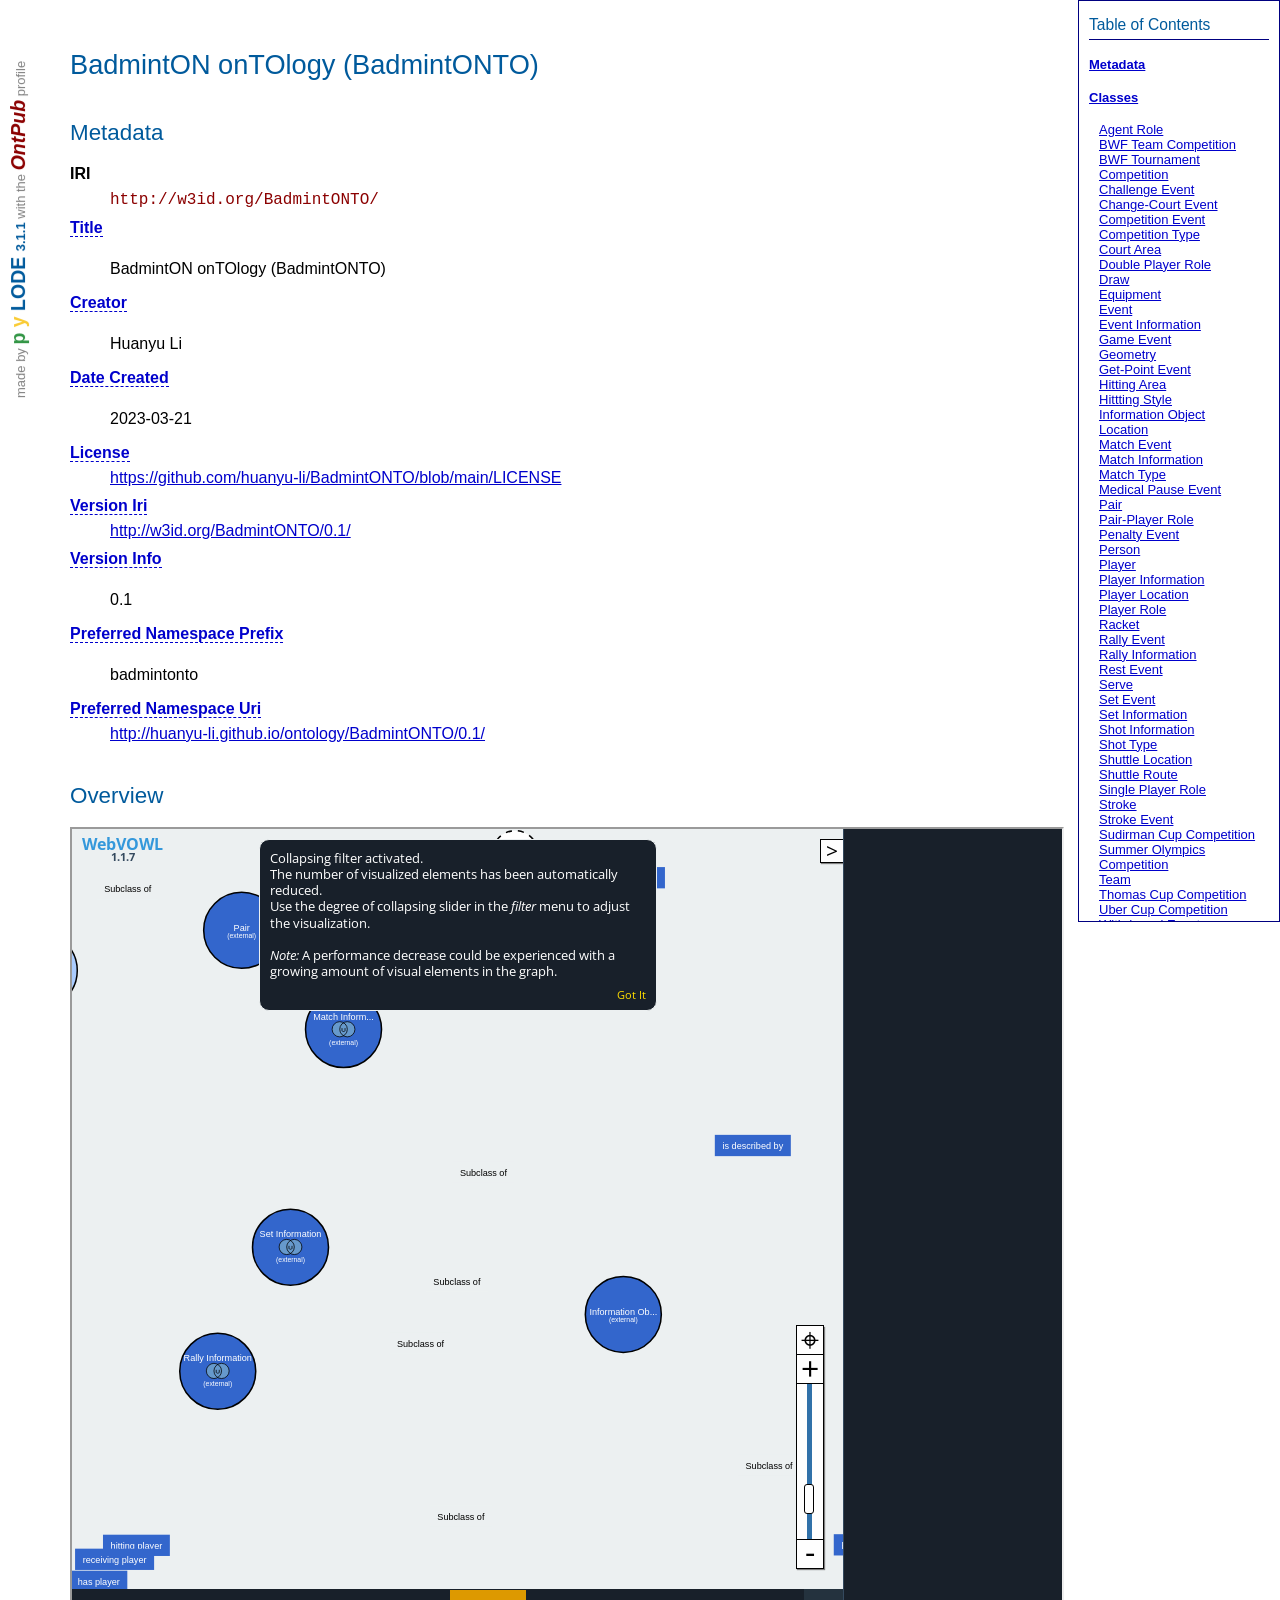
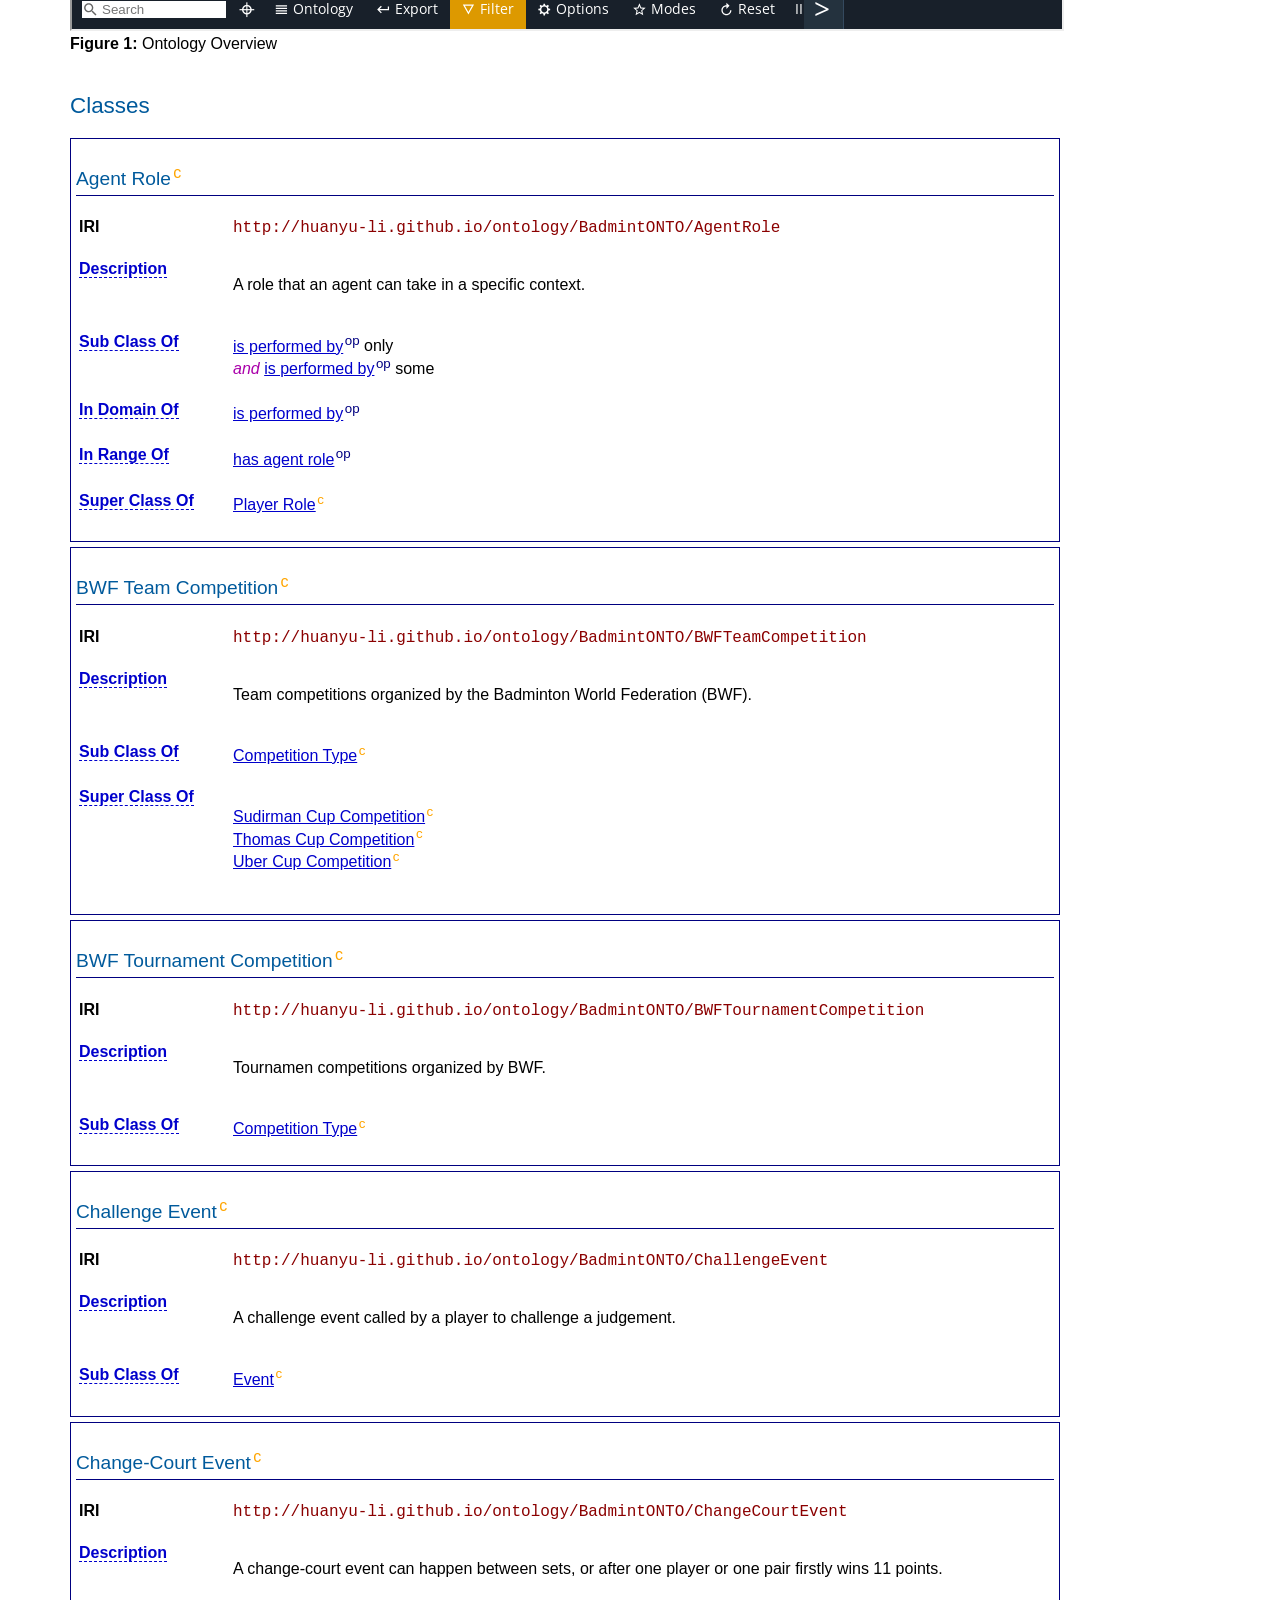
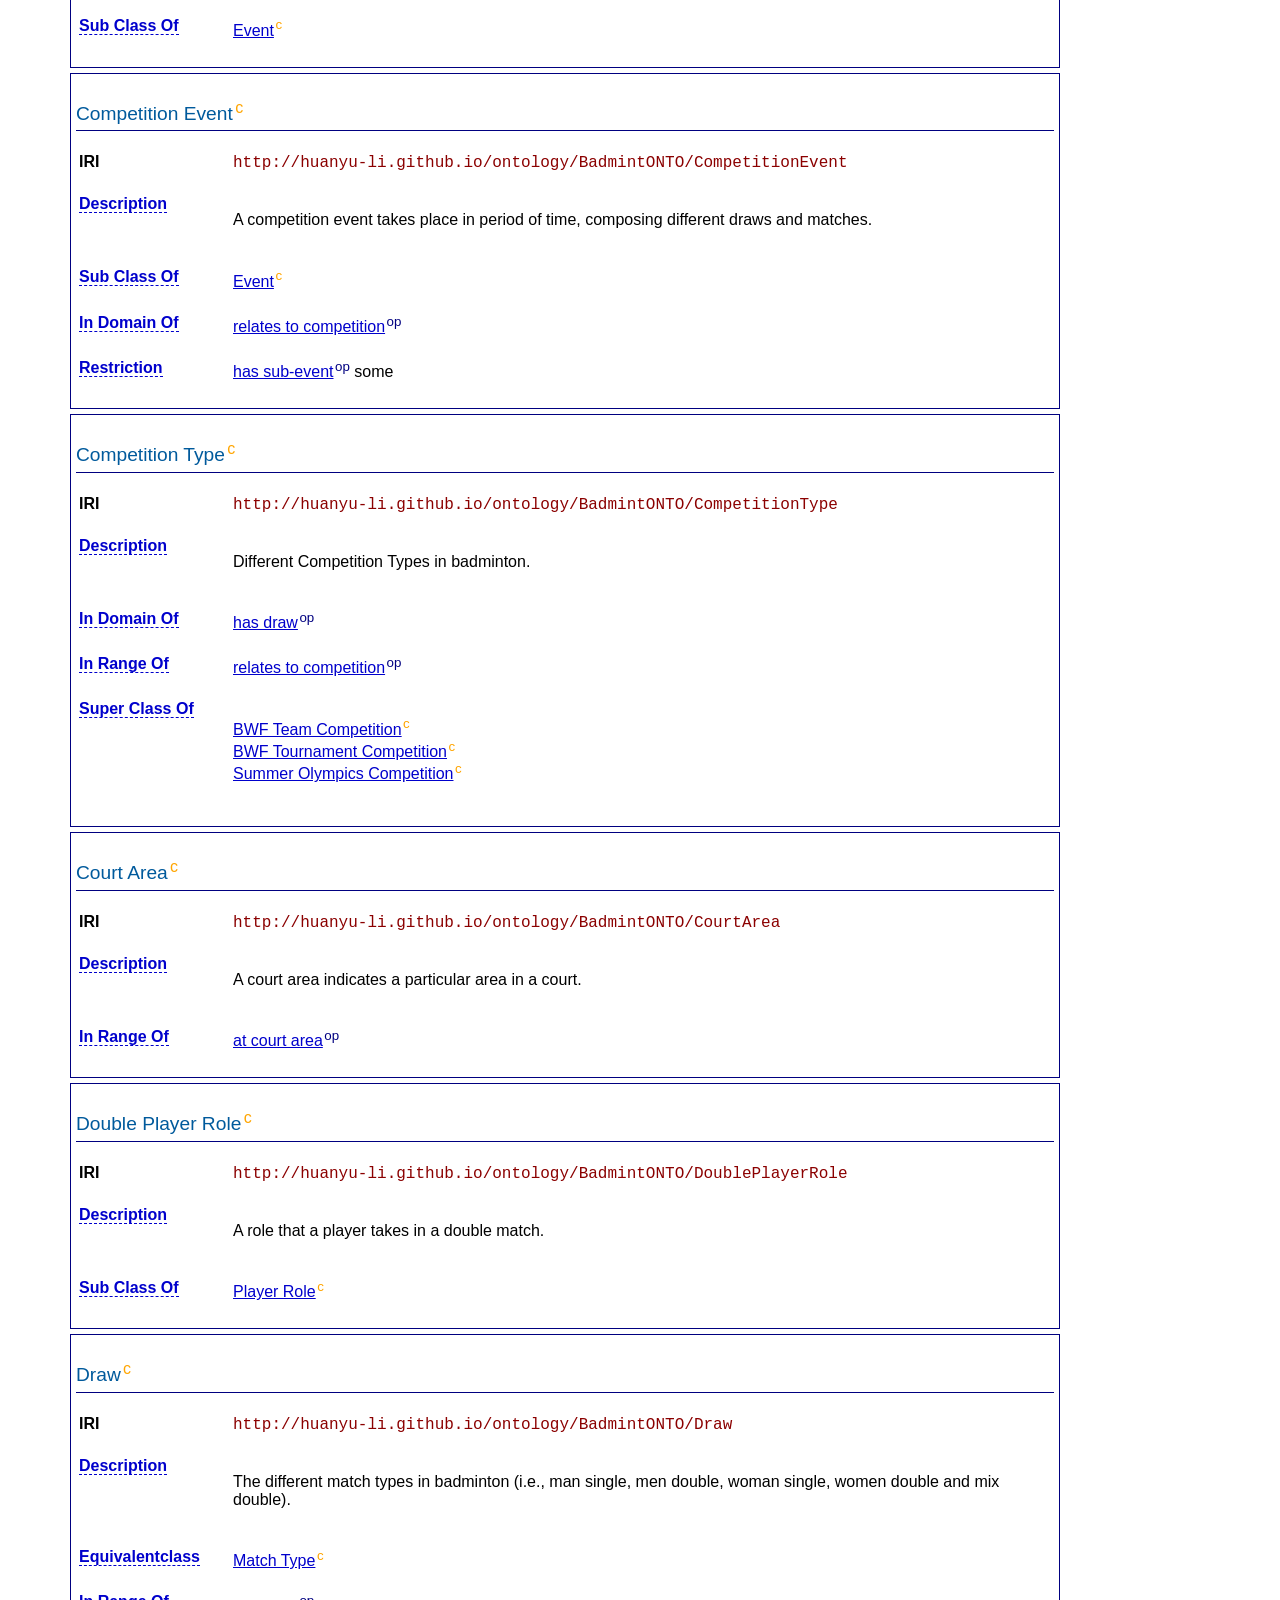
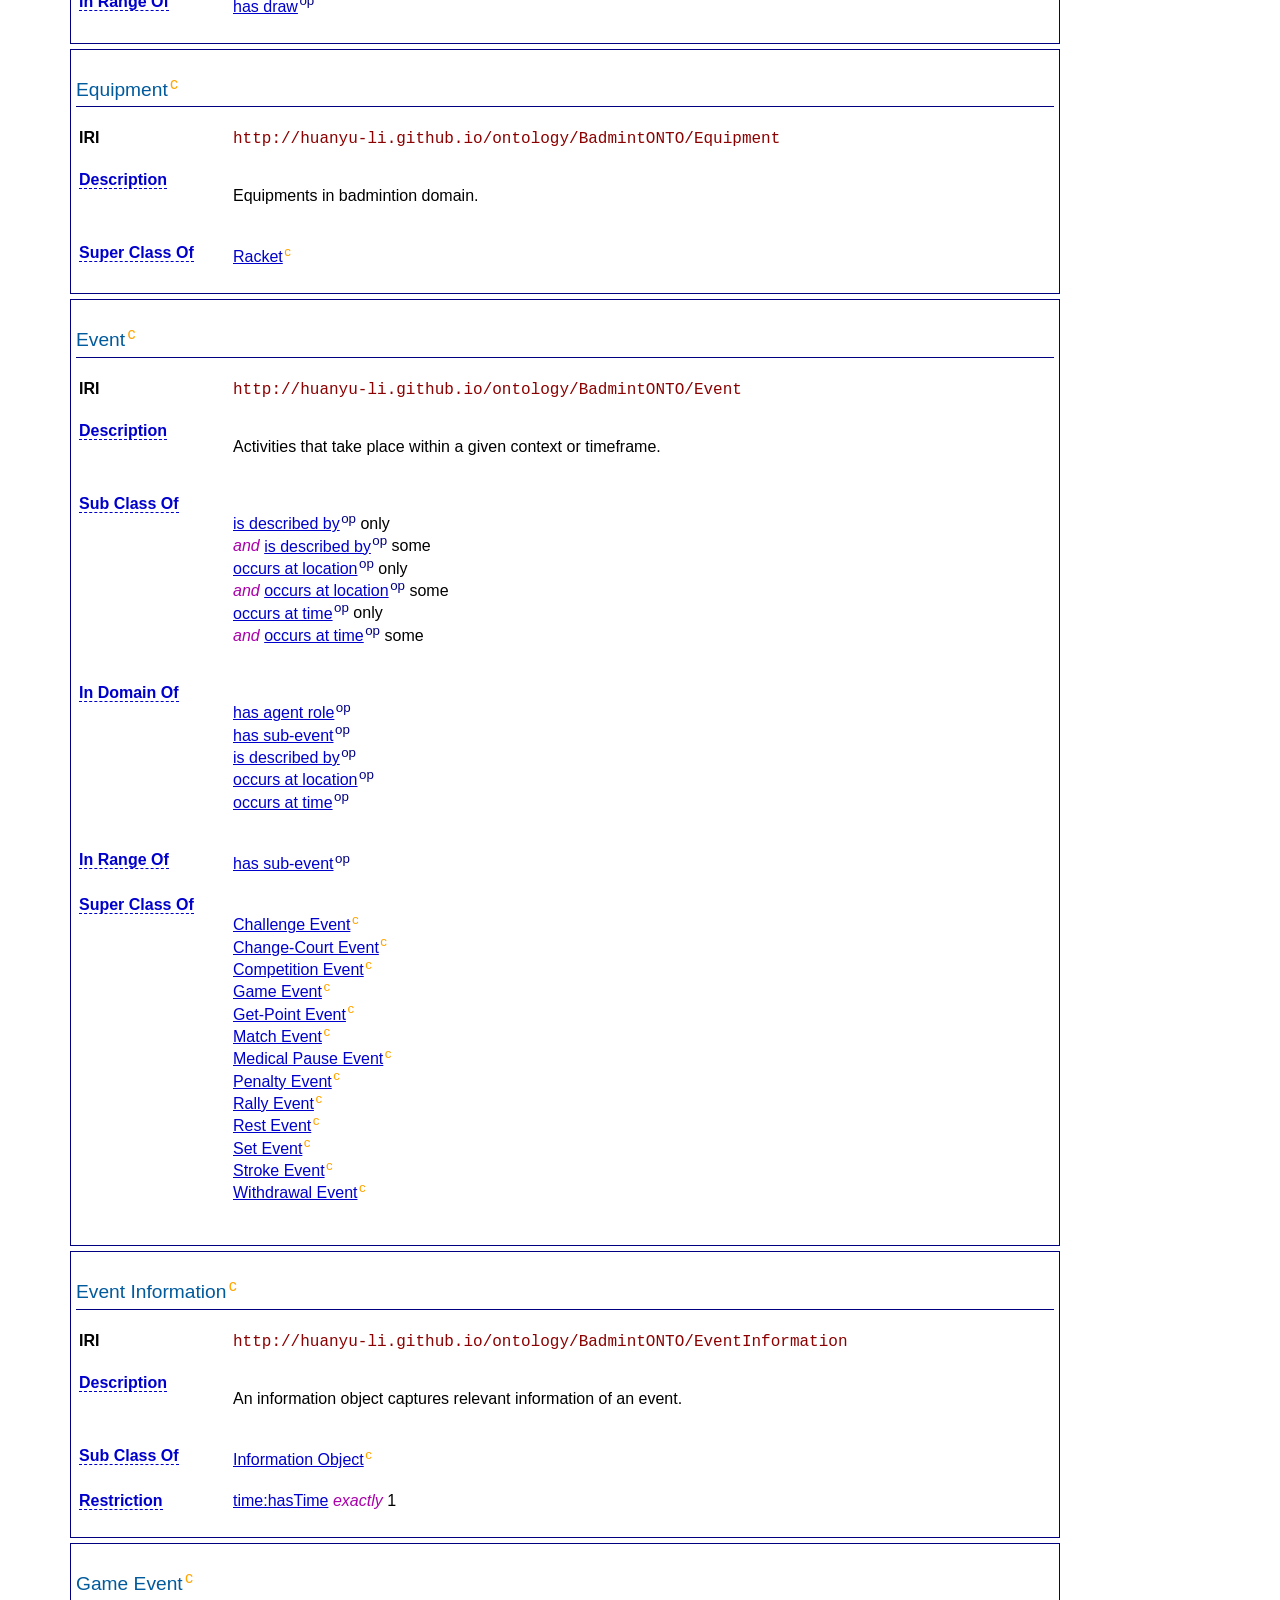
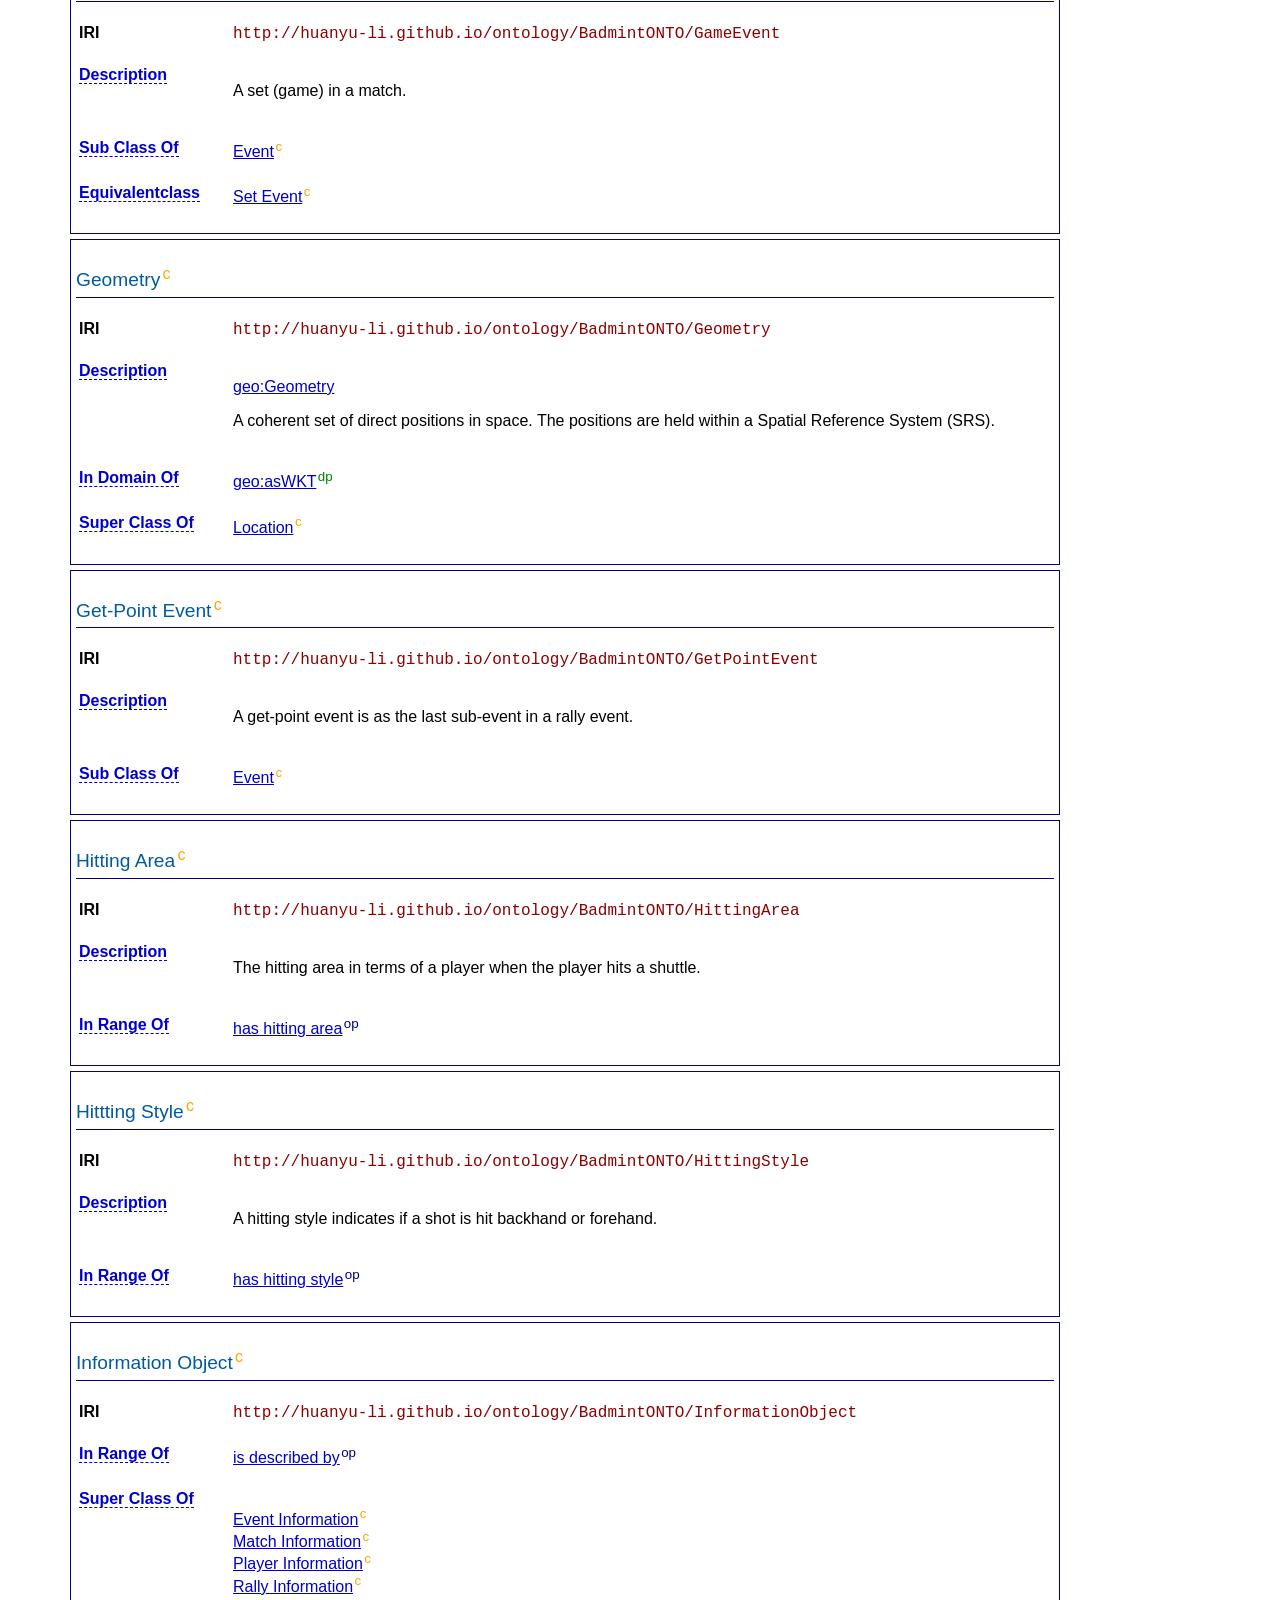
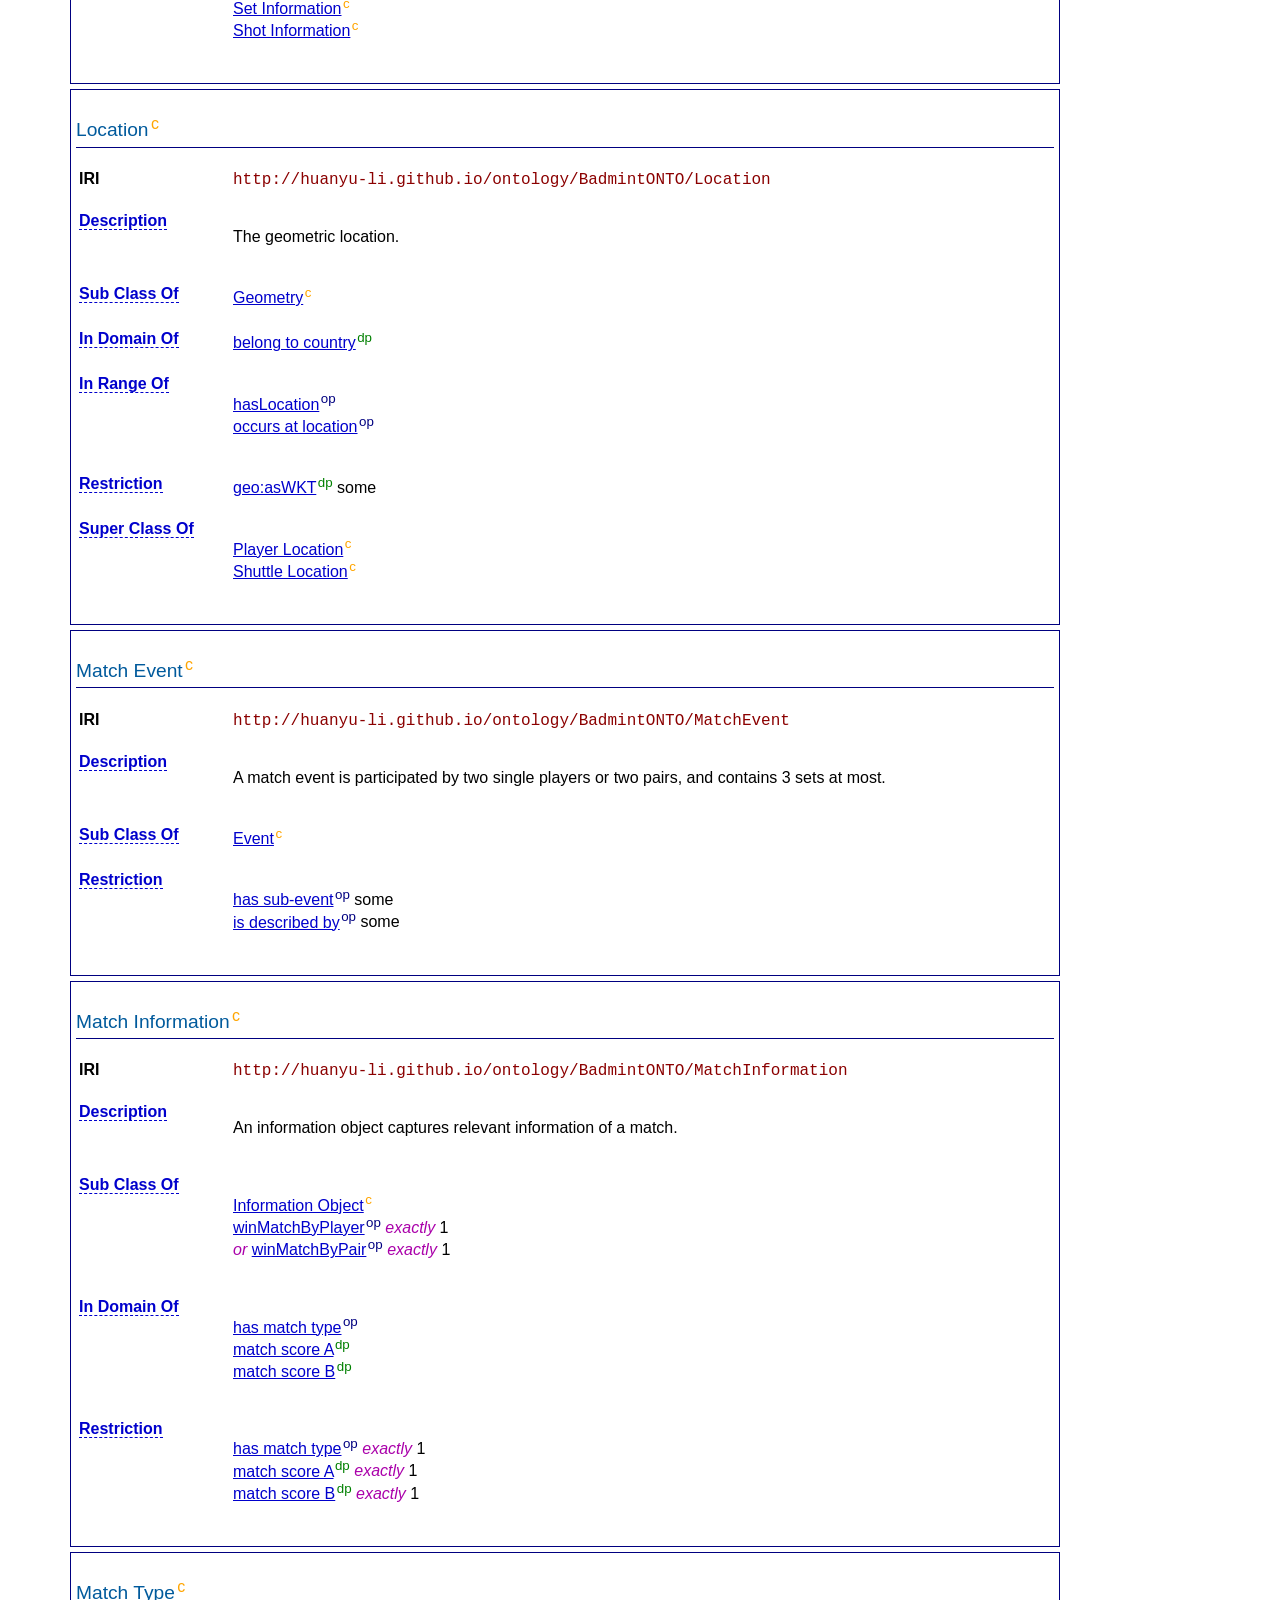
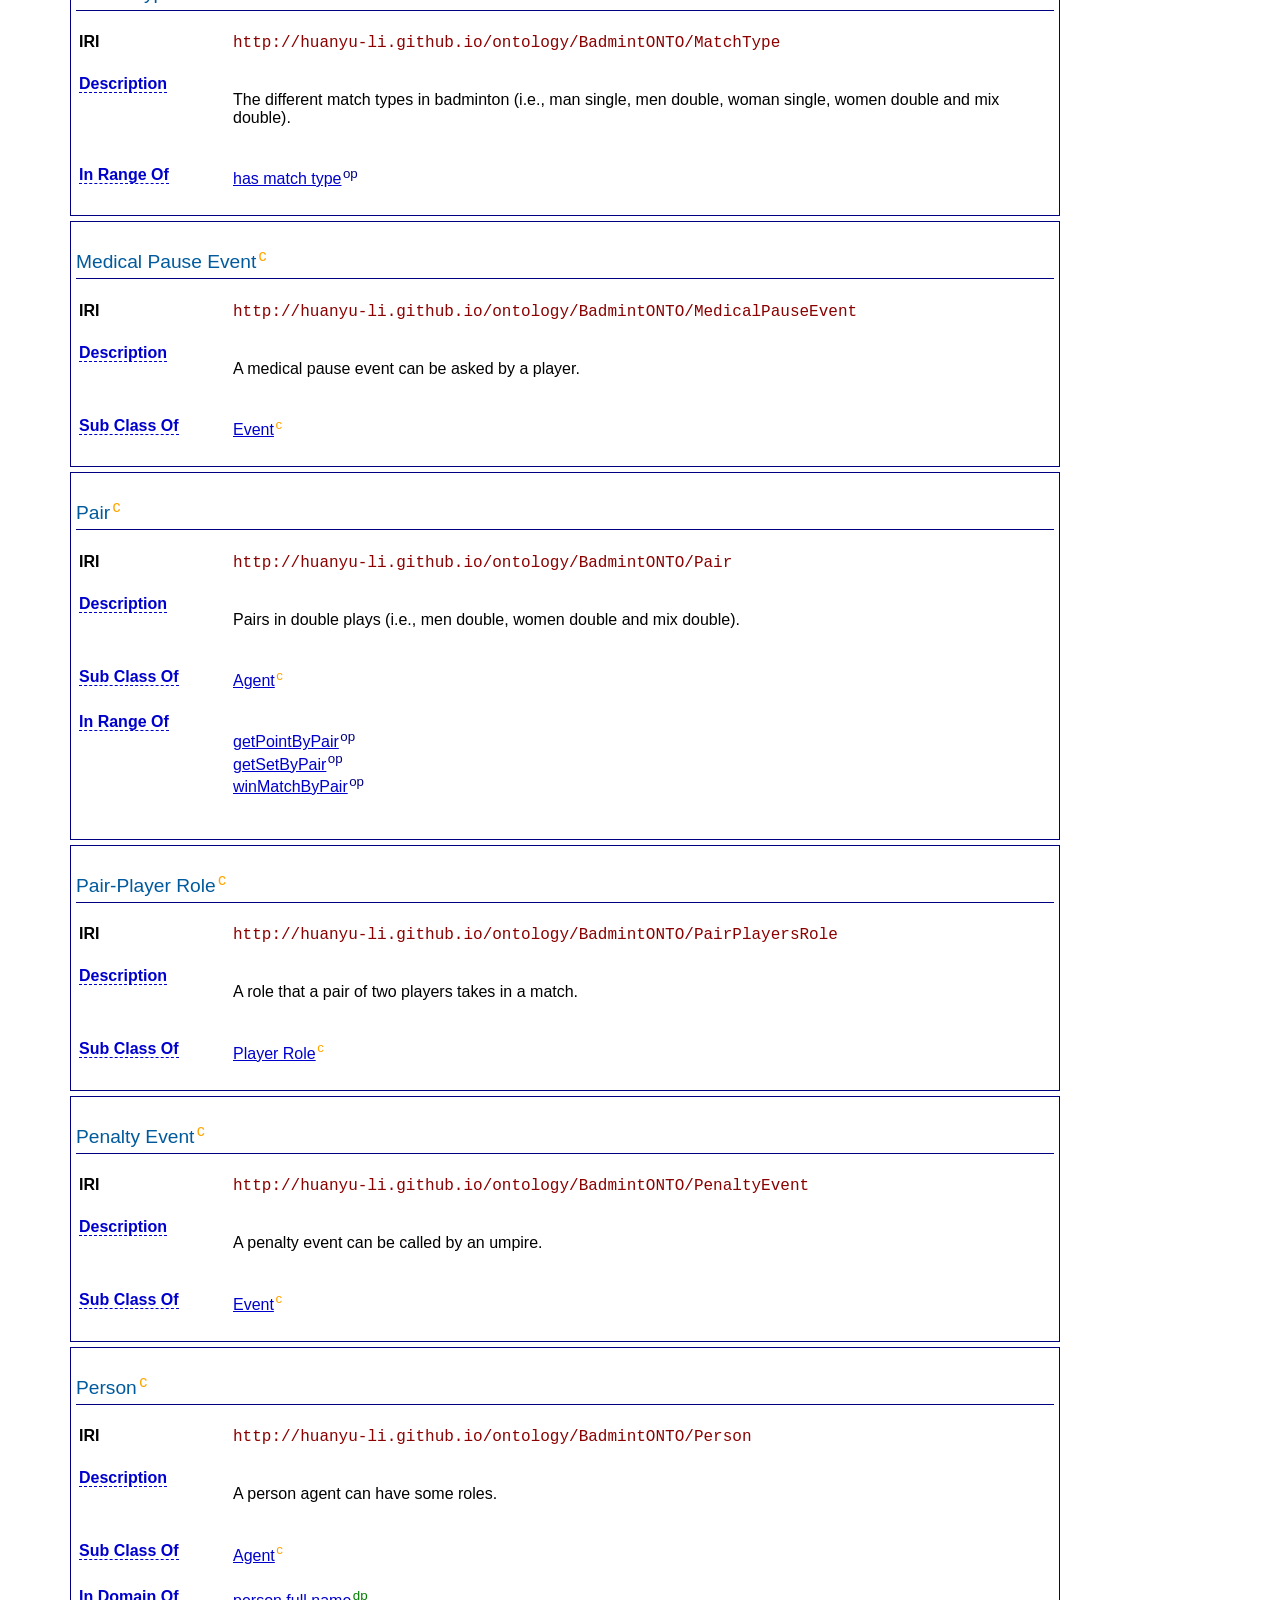
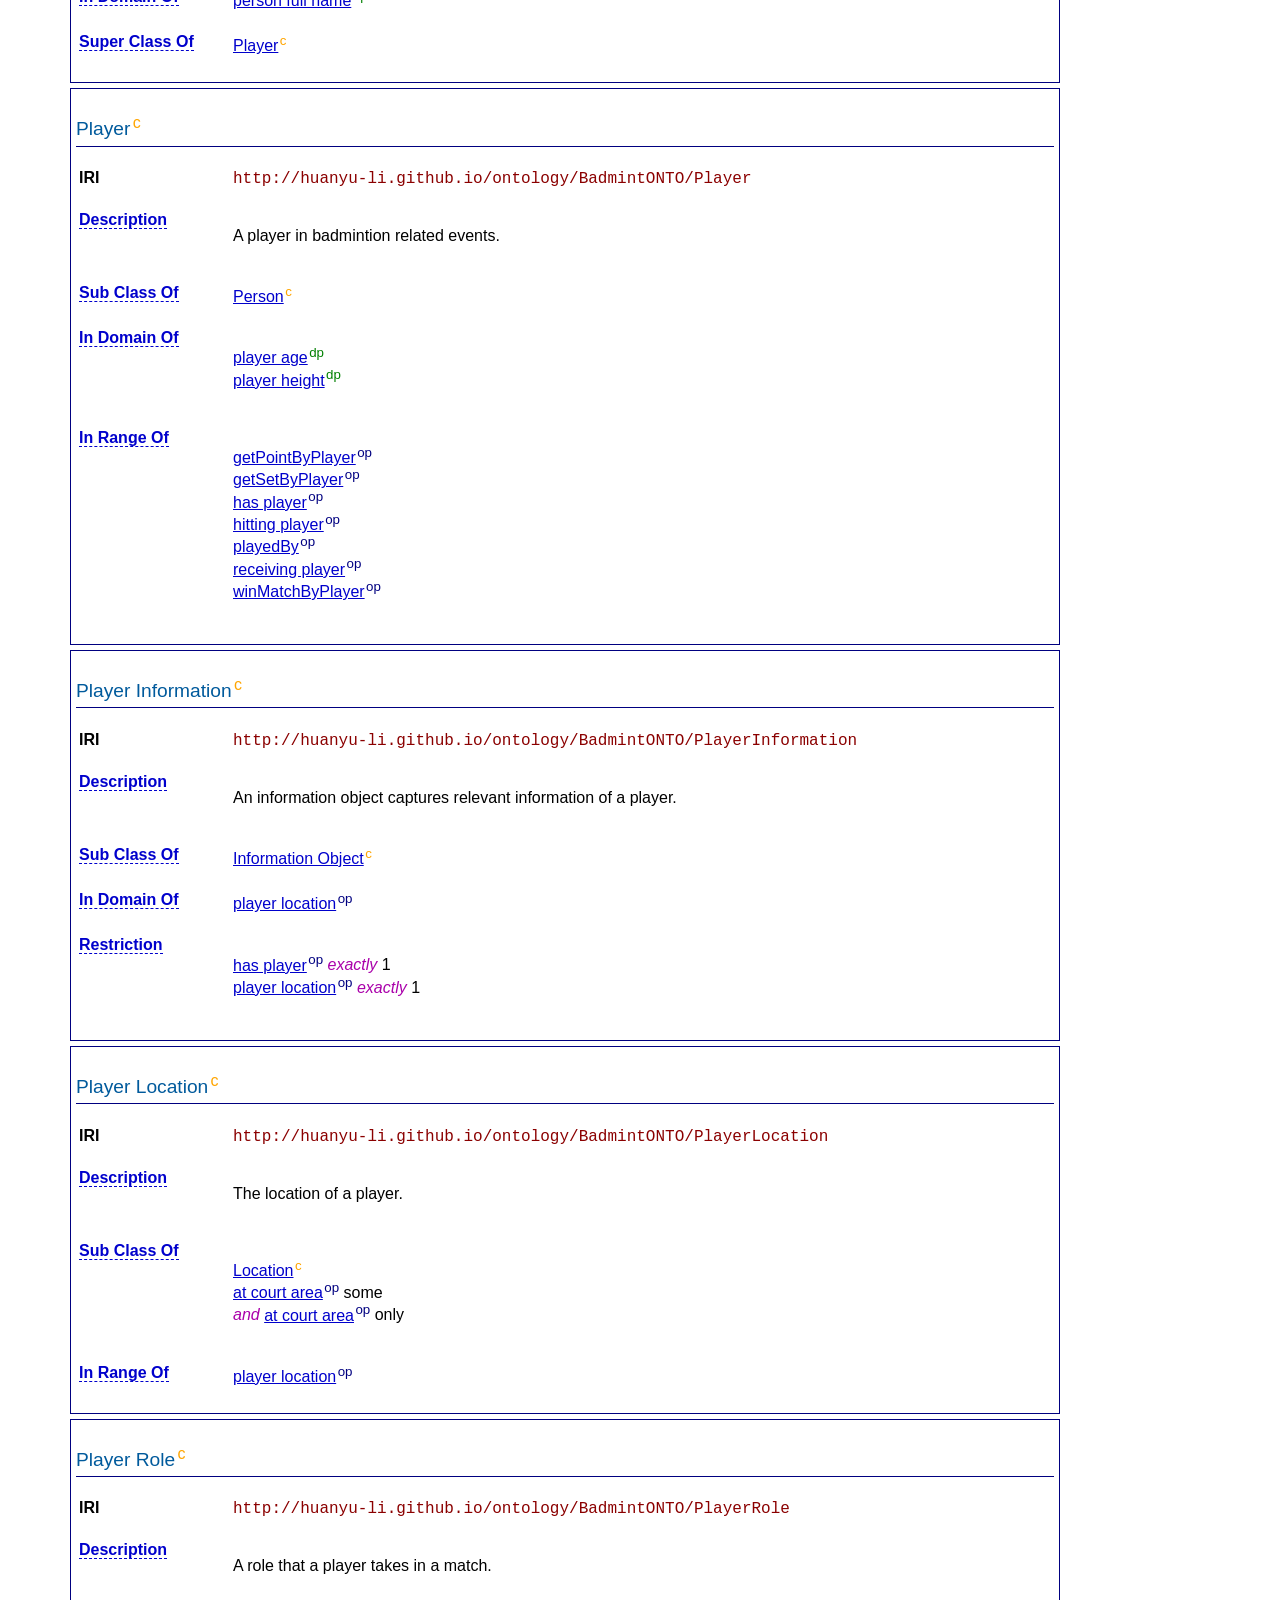
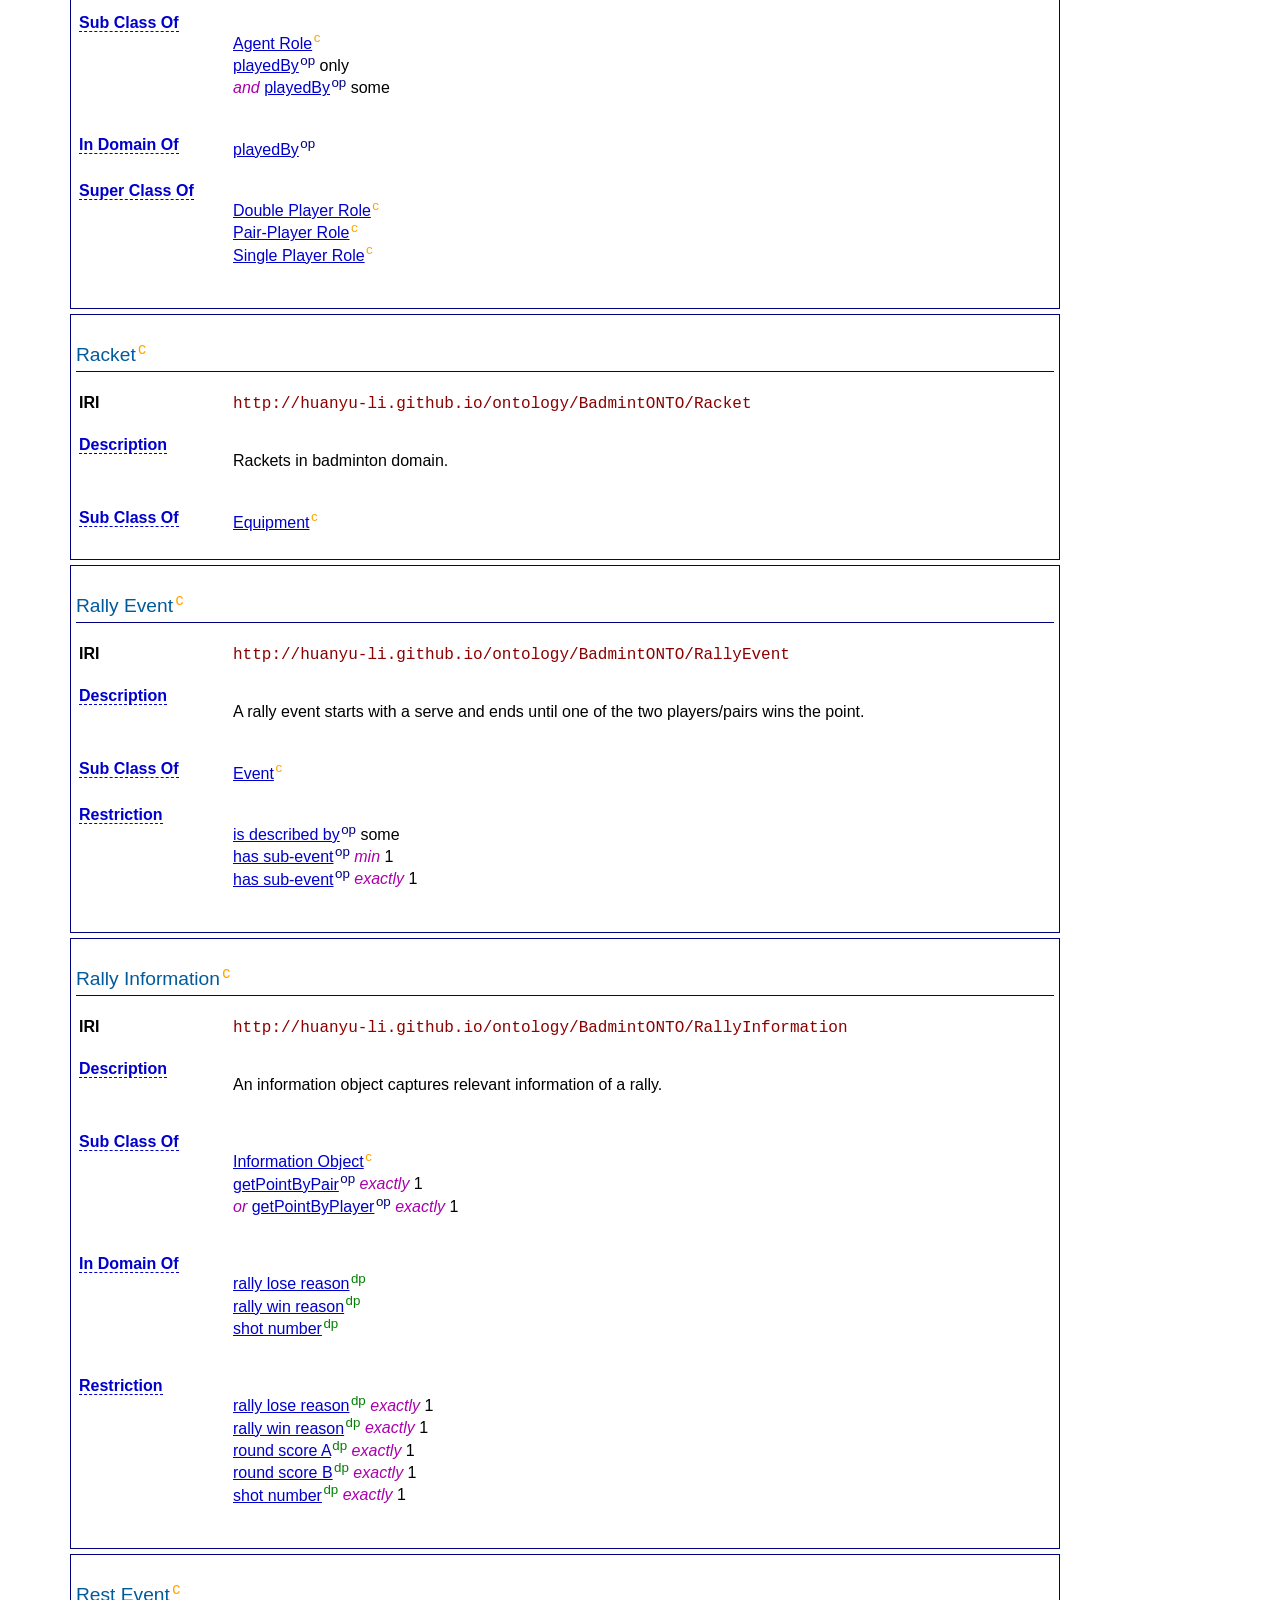
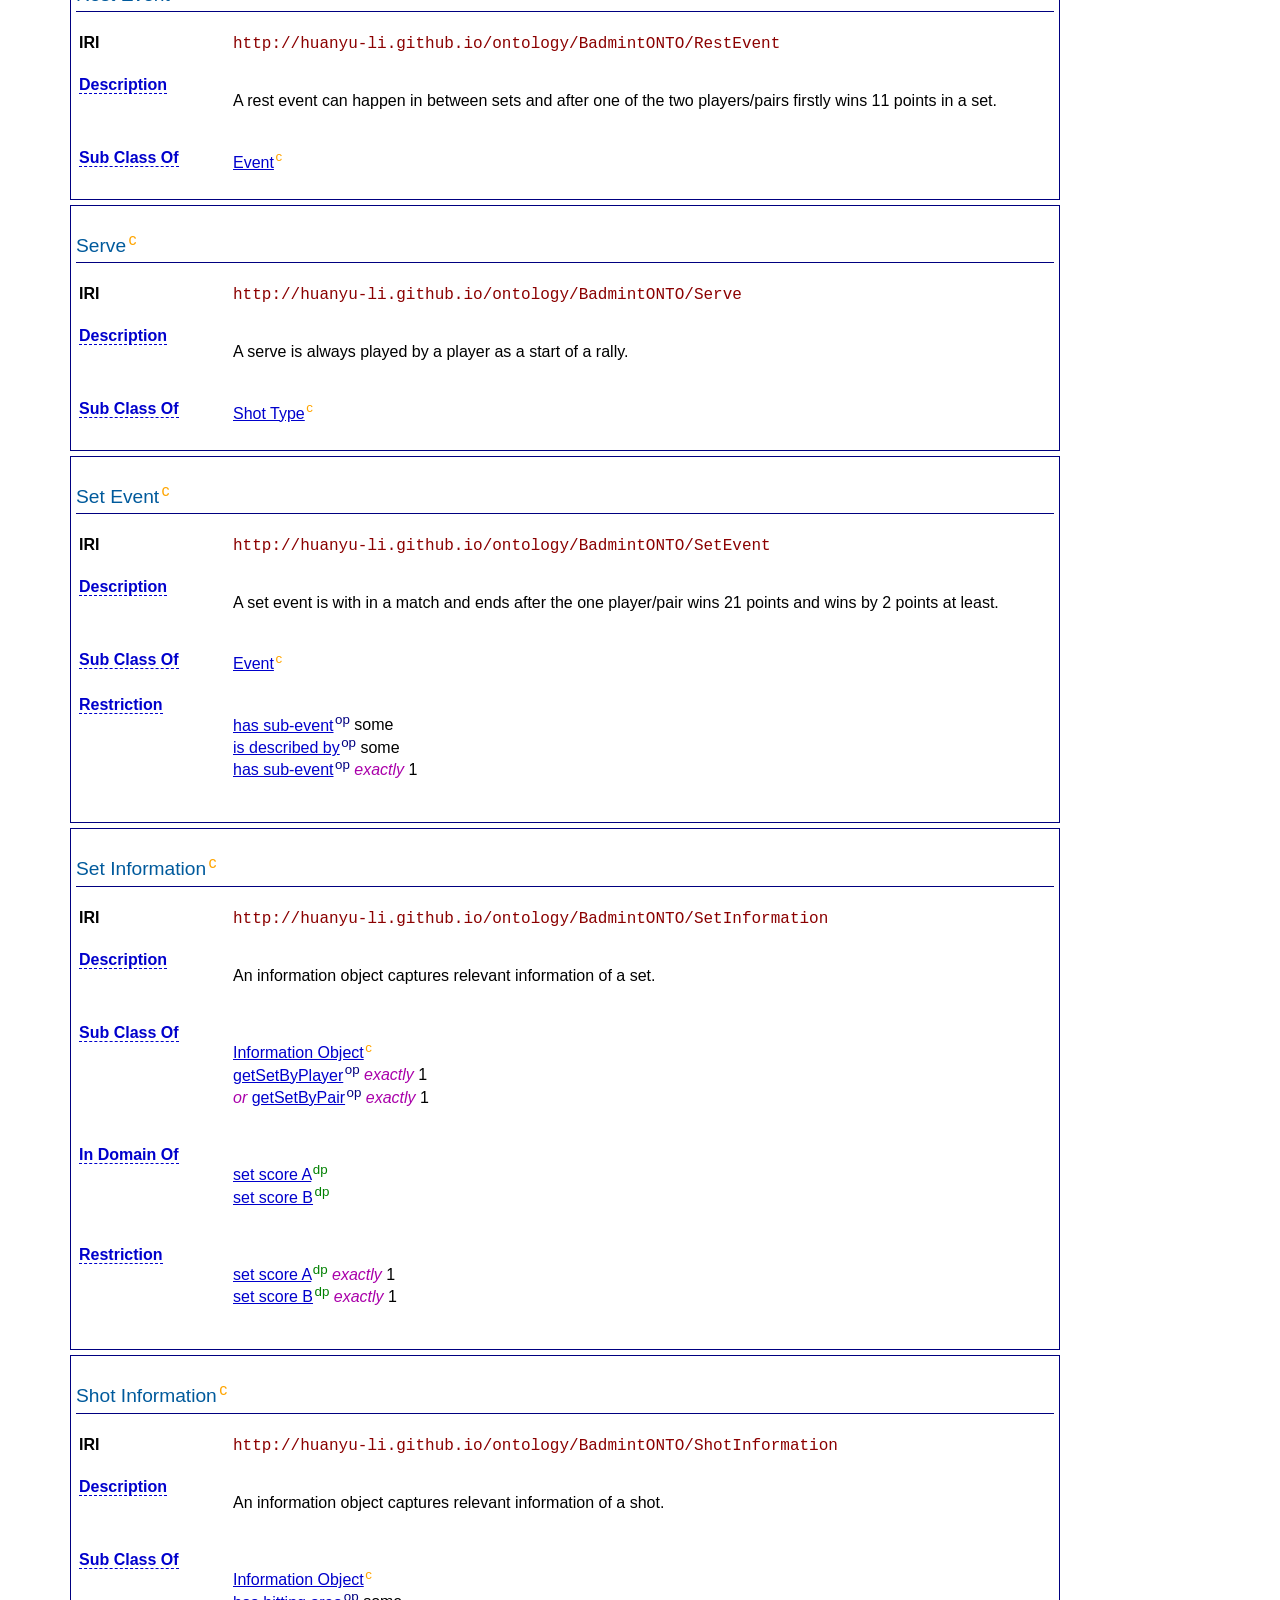
==== commit 67d7ab48: "Update" ====
--- a/doc/index.html
+++ b/doc/index.html
@@ -384,7 +384,7 @@
     <div class="section" id="overview">
         <h2>Overview</h2>
           <div class="figure">
-              <iframe width="100%" height ="800px" src="webvowl/index.html#badminton"></iframe>
+              <iframe width="100%" height ="800px" src="webvowl/index.html#BadmintONTO"></iframe>
               <div class="caption">
                 <strong>Figure 1:</strong>
                     Ontology Overview
